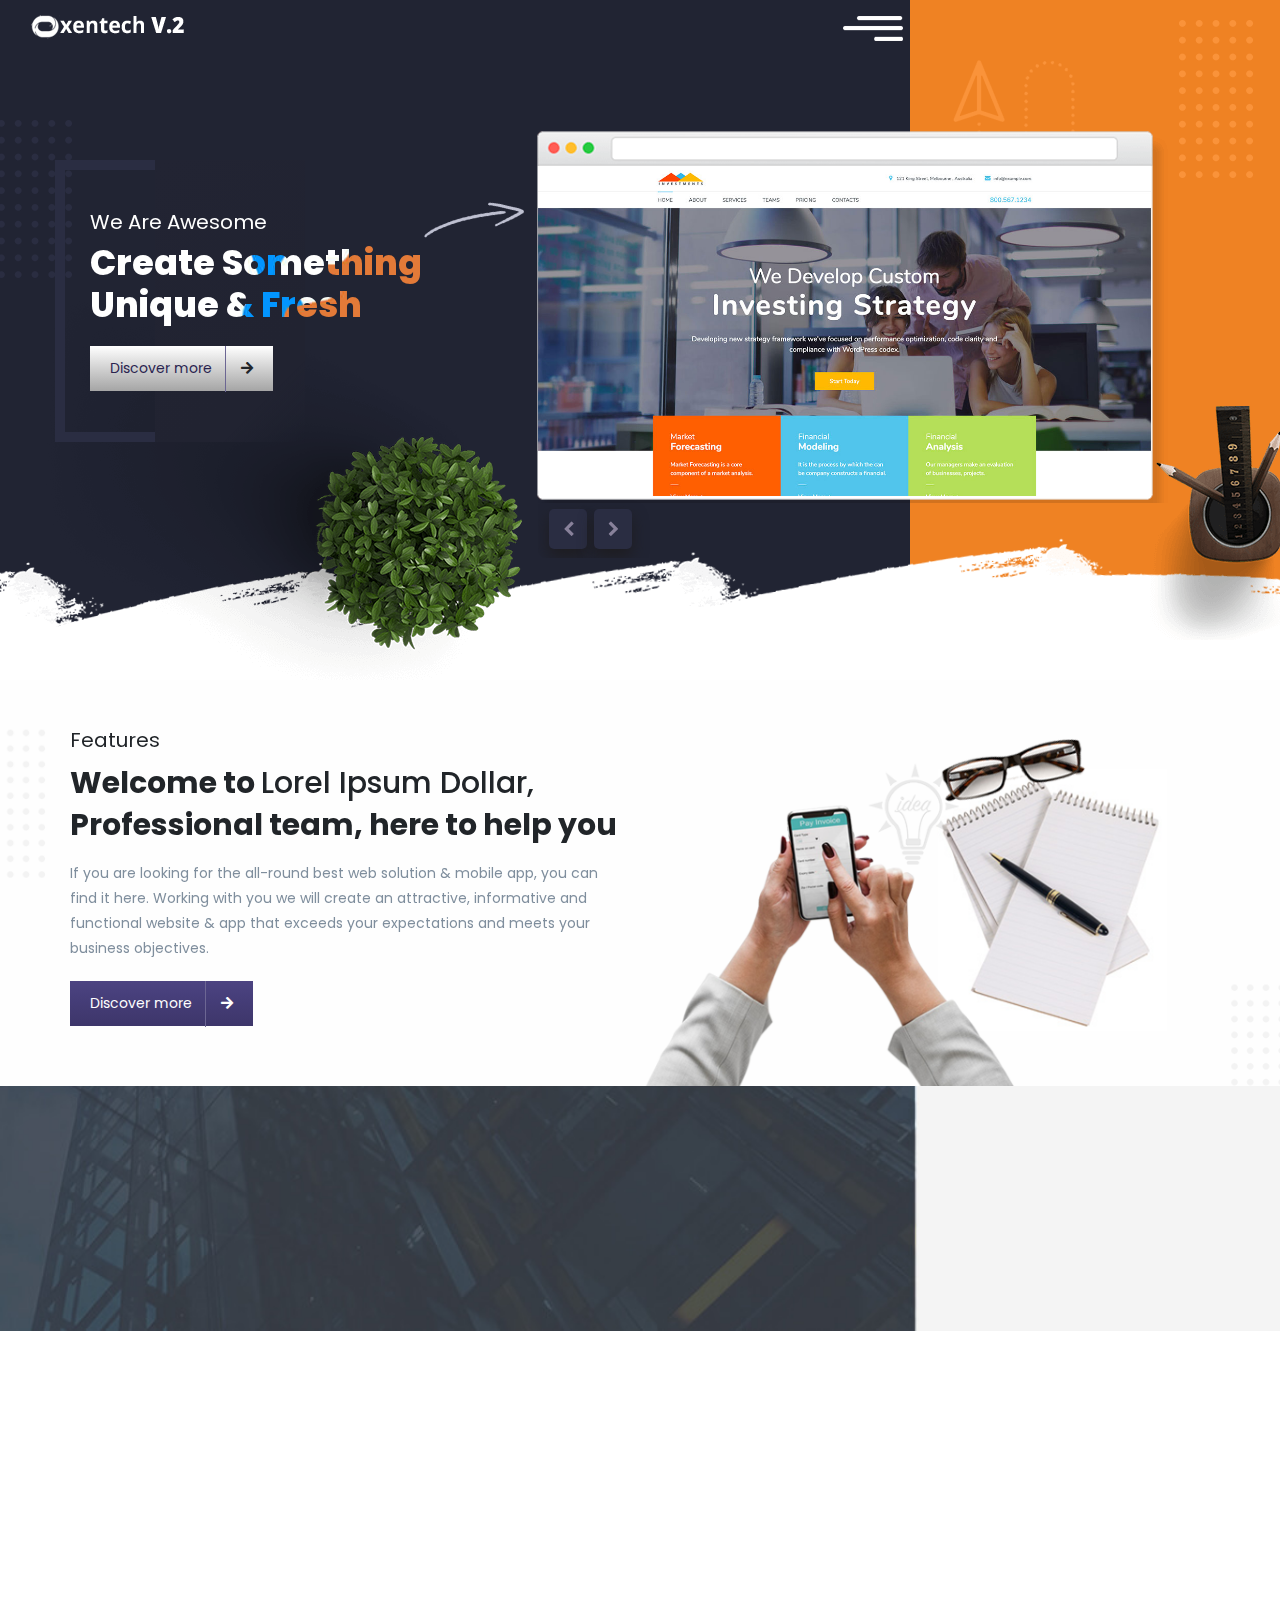
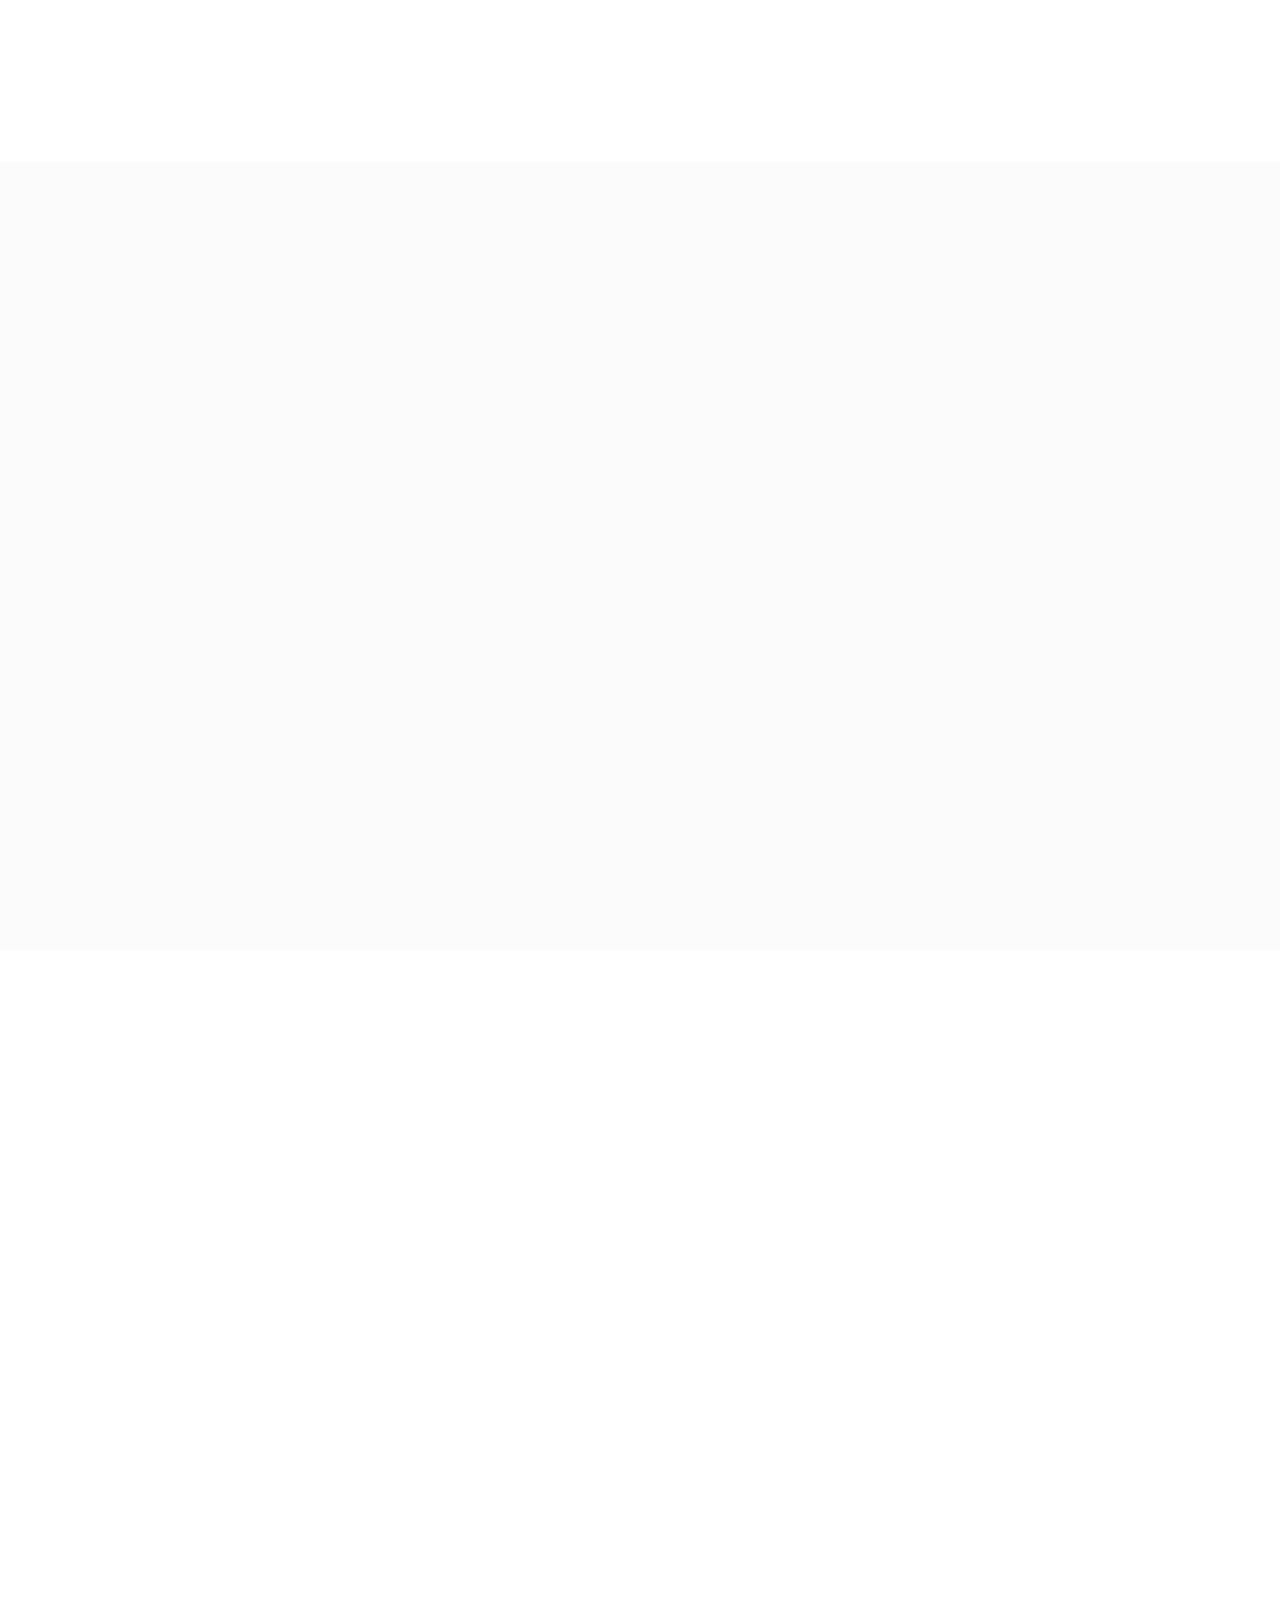
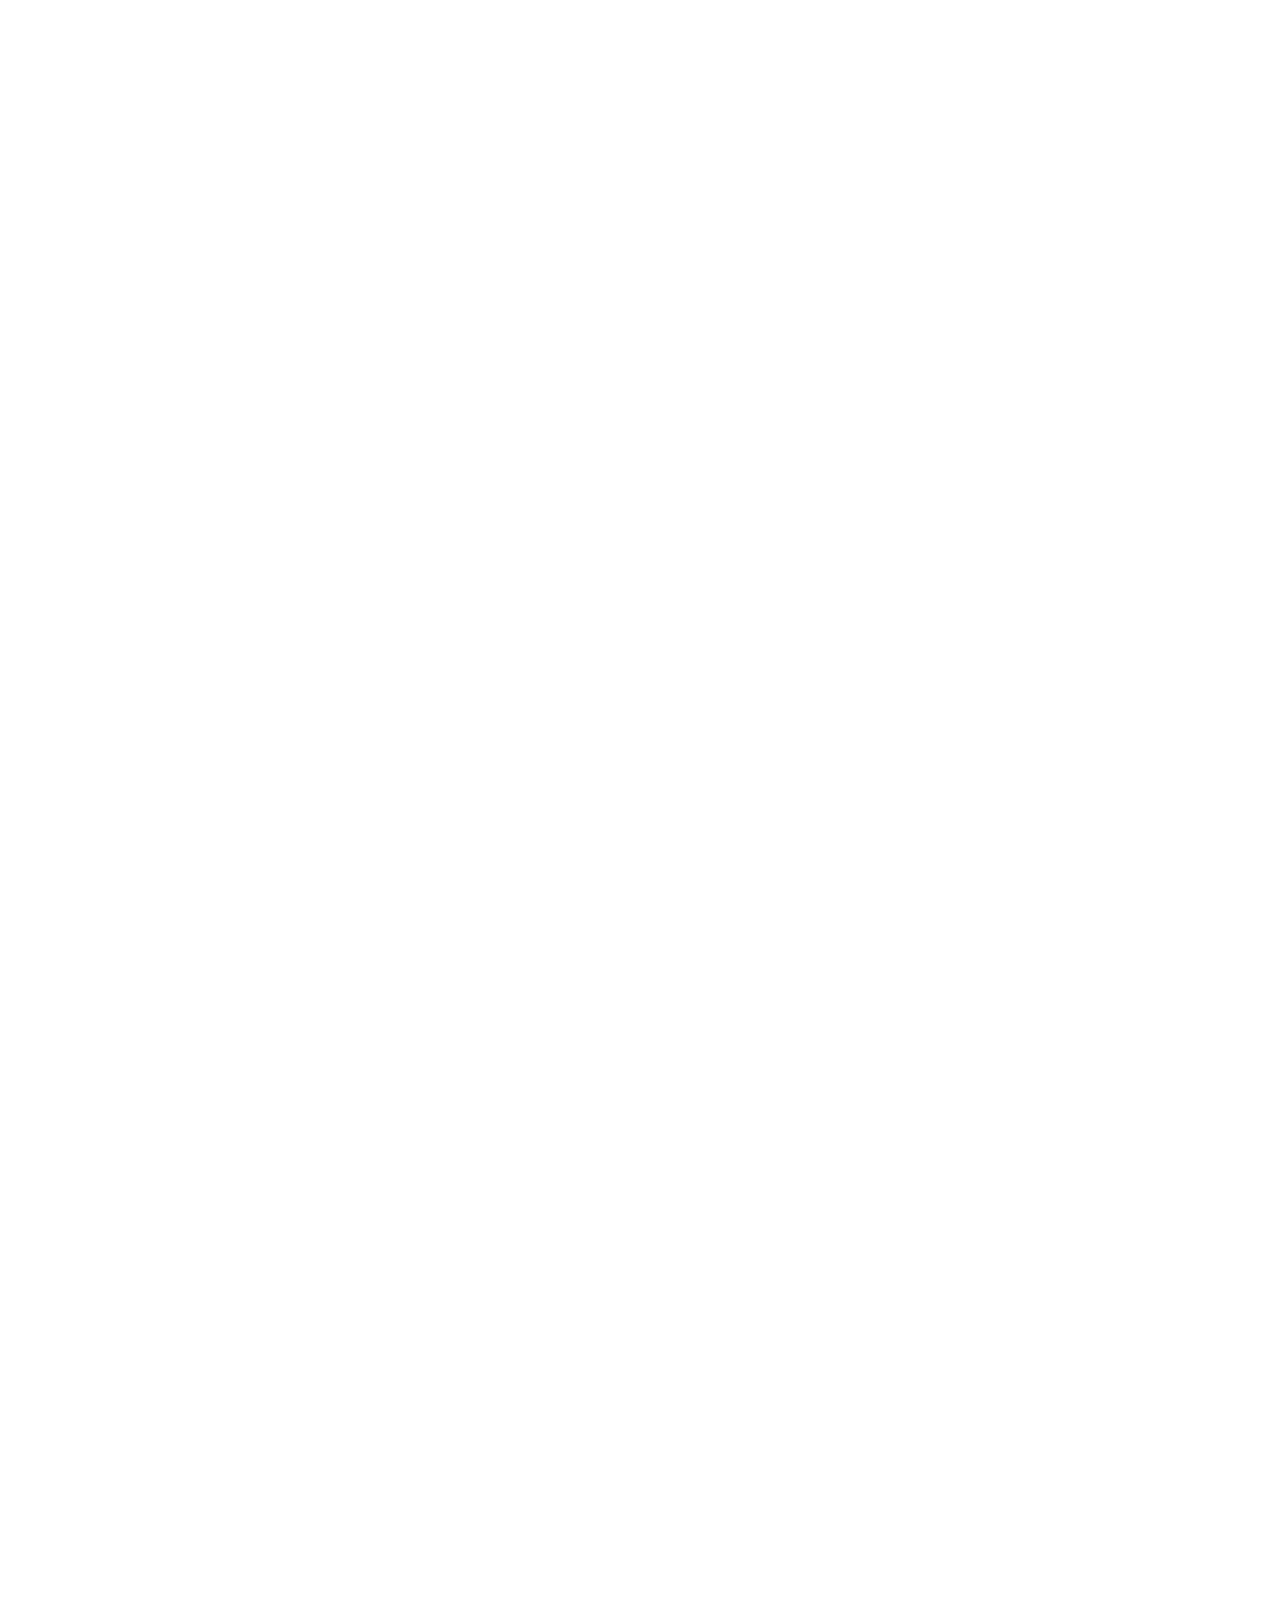
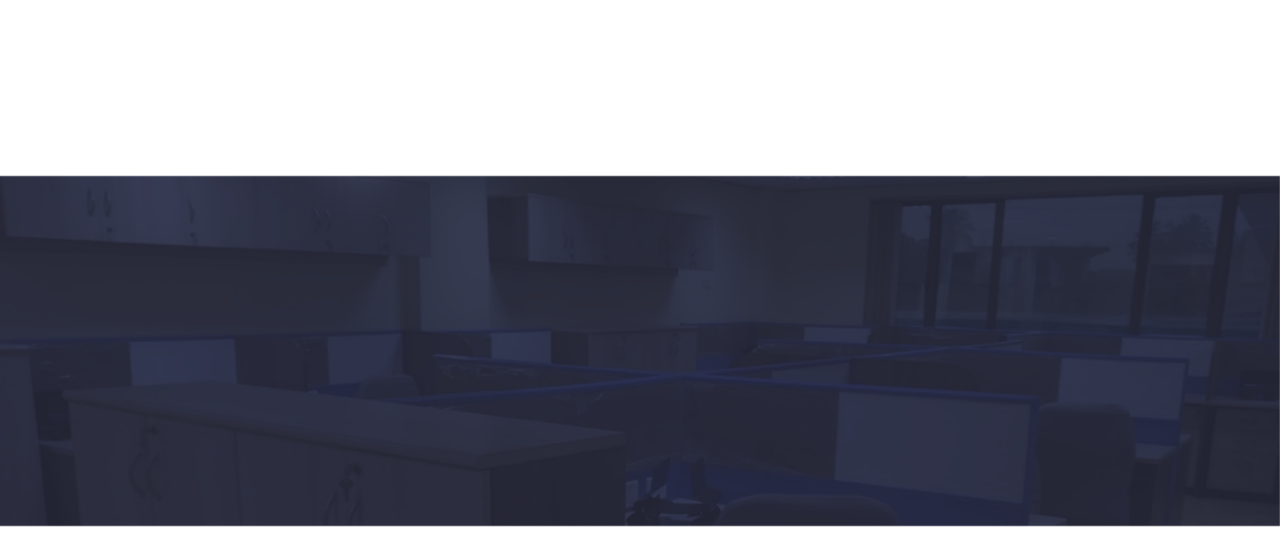
==== index.html @ 2605ba48 "TEST" ====
<!doctype html>
<html lang="en">

<head>
    <!-- Required meta tags -->
    <meta charset="utf-8">
    <meta name="viewport" content="width=device-width, initial-scale=1, shrink-to-fit=no">
    <title>Oxentech V.2 - Home</title>
    <link rel="shortcut icon" href="favicon.ico" type="image/x-icon">
    <!-- Bootstrap CSS -->
    <link rel="stylesheet" href="css/bootstrap.min.css">
    <link rel="stylesheet" type="text/css" href="css/style.css" media="all">
    <link rel="stylesheet" type="text/css" href="https://stackpath.bootstrapcdn.com/font-awesome/4.7.0/css/font-awesome.min.css">
    <link rel="preconnect" href="https://fonts.gstatic.com">
    <link href="https://fonts.googleapis.com/css2?family=Poppins:wght@300;400;500;600;700&display=swap" rel="stylesheet">
    <link rel="stylesheet" href="css/all.min.css" />
    <link rel="stylesheet" href="css/aos.css" />
    <link rel="stylesheet" href="css/magnific-popup.css" type="text/css">
    <link rel="stylesheet" href="css/owl.carousel.min.css" type="text/css">
    <script src="js/ofi.min.js"></script>
    <link rel="stylesheet" href="font/flaticon.css" />
</head>

<body>
    <div class="total-wb-part">
        <header class="head-main">
            <div id="dynamic">
                <nav class="navbar">
                    <div class="container">
                        <a href="index.html" class="logo"> <img src="images/logo.png" alt="logo"> </a> 
                        <span style="font-size:30px;cursor:pointer" onClick="openNav();"> <img src="images/bar-menu.png" alt="logo"> </span>
                        <div id="myNav" class="overlay"> <a href="javascript:void(0)" class="closebtn" onClick="closeNav();">&times;</a>
                            <div class="overlay-content"> 
                              <a href="about.html">About</a> 
                              <a href="services.html">Services</a> 
                              <a href="portfolio.html">Portfolio</a> 
                              <a href="contactus.html">Contact</a> 
                            </div>
                        </div>
                    </div>
                </nav>
            </div>
        </header>
        <div id="page">
            <div class="keyart" id="nonparallax">
                <div class="container">
                    <div class="demo-table">
                        <div class="demo-table-cell">
                            <div class="row">
                                <div class="col-lg-12" data-aos="fade-right">
                                    <div class="banner-text ">
                                        <h5> We are awesome </h5>
                                        <h1> Create Something <br> Unique & Fresh </h1>
                                        <a href="portfolio.html" class="btn discover-bn"> <span> Discover more </span> <i class="fas fa-arrow-right"></i> </a>
                                    </div>
                                </div>
                            </div>
                        </div>
                    </div>
                </div> 
             <img src="images/uiweb-bg5.png" class="bg-7" alt="">
            </div>
            <div class="keyart" id="parallax">
                <div class="keyart_layer parallax" id="keyart-3" data-speed="49"></div>
                <div class="keyart_layer" id="keyart-8" data-speed="100"></div>
                <div class="container">
                    <div class="demo-table">
                        <div class="demo-table-cell">
                            <div class="row">
                                <div class="col-sm-12 col-md-4 col-lg-4" data-aos="fade-right">
                                    <div class="banner-text ">
                                        <h5> We are awesome </h5>
                                        <h1> Create Something <br> Unique & Fresh </h1>
                                        <a href="portfolio.html" class="btn discover-bn"> <span> Discover more </span> <i class="fas fa-arrow-right"></i> </a>
                                    </div>
                                </div>
                                <div class="col-sm-12 col-md-8 col-lg-8" data-aos="fade-left">
                                    <div class="slider">
                                        <div class="po-slider">
                                            <div id="banner-slide" class="owl-carousel">
                                                <div class="ps-items"> <img src="images/7im.jpg" alt=""> </div>
                                                <div class="ps-items"> <img src="images/11icom.jpg" alt=""> </div>
                                                <div class="ps-items"> <img src="images/2im.jpg" alt=""> </div>
                                                <div class="ps-items"> <img src="images/10im.png" alt=""> </div>
                                            </div>
                                        </div>
                                    </div>
                                </div>
                            </div>
                        </div>
                    </div>
                </div> 
                <img src="images/d1.png" class="dots1" alt="picv0"> 
                <img src="images/search-i.png" class="dots3" alt="picv0"> 
                <img src="images/paper-1.png" class="dots4" alt="picv0"> 
                <img src="images/d2.png" class="dots5" alt="picv0"> 
            </div>
            <div id="maincontain">
                <div id="main">
                    <div class="about-text">
                        <div class="container">
                            <div class="left-text-a1" data-aos="fade-left">
                                <div class="demo-table-cell">
                                    <div class="col-lg-6 mt-5">
                                        <h5> Features </h5>
                                        <h1> Welcome to <span> Lorel Ipsum Dollar, </span> Professional team, here to help you </h1>
                                        <p> If you are looking for the all-round best web solution & mobile app, you can find it here. Working with you we will create an attractive, informative and functional website & app that exceeds your expectations and meets your business objectives.</p>
                                        <a href="contactus.html" class="btn discover-bn"> <span> Discover more </span> <i class="fas fa-arrow-right"></i> </a>
                                    </div>
                                </div>
                            </div>
                        </div> 
                        <img src="images/about-bg.png" alt="bg-ab" class="about-bg"> 
                     </div>
                    <section class="jarallax"> 
                    <img class="jarallax-img d-mob-none" src="images/service-bg-01.jpg" alt=""> 
                    <img class="jarallax-img d-mob-block" src="images/uiwebbg2.jpg" alt="">
                        <div class="container">
                            <div class="demo-table feature-call">
                                <div class="demo-table-cell">
                                    <div class="row">
                                        <div class="col-lg-5">
                                            <div class="left-text-a2" data-aos="fade-left">
                                                <h1> Creatively Rich <br> <span> Professional And Experiences </span> <br> For Our Clients </h1>
                                                <p> We will create an attractive, informative and functional
                                                    <br> solution that exceeds your expectations and meets your
                                                    <br> business objectives. </p>
                                                <hr>
                                                <div class="form-group">
                                                    <h5> request a call </h5>
                                                    <div class="email-text">
                                                        <input type="text" class="form-control" placeholder="Your email">
                                                        <button class="btn sub-bn"> <i class="fas fa-paper-plane"></i> </button>
                                                    </div>
                                                </div>
                                            </div>
                                        </div>
                                        <div class="col-lg-7">
                                            <div class="computer-pic" data-aos="fade-right"> <img src="images/computer-bg.png" alt="cm"> </div>
                                        </div>
                                    </div>
                                </div>
                            </div>
                        </div>
                    </section>
                    <section class="services-home">
                        <div class="row">
                            <div class="col-lg-4">
                                <div class="left-text-a3" data-aos="fade-left">
                                    <h1> Services </h1>
                                    <p> We offer an extensive list of services for all website and mobile app needs. </p>
                                    <hr>
                                    <div id="accordion" class="accordion">
                                        <div class="card mb-0">
                                            <a class="card-header" data-toggle="collapse" href="#collapseOne">
                                                <div class="card-title"> We make great design </div>
                                            </a>
                                            <div id="collapseOne" class="card-body collapse show" data-parent="#accordion">
                                                <p>Anim pariatur cliche reprehenderit, enim eiusmod high life accusamus terry richardson ad squid. 3 wolf moon officia aute, non cupidatat skateboard dolor brunch. Food truck quinoa nesciunt laborum eiusmod. Brunch 3 wolf moon tempor, sunt aliqua put a bird on it squid single-origin coffee nulla assumenda shoreditch et. Nihil anim keffiyeh helvetica, craft beer labore wes anderson cred nesciunt sapiente ea proident. Ad vegan excepteur butcher vice lomo. Leggings occaecat craft beer farm-to-table, raw denim aesthetic synth nesciunt you probably haven't heard of them accusamus labore sustainable VHS.</p>
                                            </div>
                                            <a class="card-header collapsed" data-toggle="collapse" data-parent="#accordion" href="#collapseTwo">
                                                <div class="card-title"> We do great support </div>
                                            </a>
                                            <div id="collapseTwo" class="card-body collapse" data-parent="#accordion">
                                                <p>Anim pariatur cliche reprehenderit, enim eiusmod high life accusamus terry richardson ad squid. 3 wolf moon officia aute, non cupidatat skateboard dolor brunch. Food truck quinoa nesciunt laborum eiusmod. Brunch 3 wolf moon tempor, sunt aliqua put a bird on it squid single-origin coffee nulla assumenda shoreditch et. Nihil anim keffiyeh helvetica, craft beer labore wes anderson cred nesciunt sapiente ea proident. Ad vegan excepteur butcher vice lomo. Leggings occaecat craft beer farm-to-table, raw denim aesthetic synth nesciunt you probably haven't heard of them accusamus labore sustainable VHS.</p>
                                            </div>
                                            <a class="card-header collapsed" data-toggle="collapse" data-parent="#accordion" href="#collapseThree">
                                                <div class="card-title"> Regular update </div>
                                            </a>
                                            <div id="collapseThree" class="collapse" data-parent="#accordion">
                                                <div class="card-body">
                                                    <p>Anim pariatur cliche reprehenderit, enim eiusmod high life accusamus terry richardson ad squid. 3 wolf moon officia aute, non cupidatat skateboard dolor brunch. Food truck quinoa nesciunt laborum eiusmod. Brunch 3 wolf moon tempor, sunt aliqua put a bird on it squid single-origin coffee nulla assumenda shoreditch et. Nihil anim keffiyeh helvetica, craft beer labore wes anderson cred nesciunt sapiente ea proident. Ad vegan excepteur butcher vice lomo. Leggings occaecat craft beer farm-to-table, raw denim aesthetic synth nesciunt you probably haven't heard of them accusamus labore sustainable VHS.</p>
                                                </div>
                                            </div>
                                        </div>
                                    </div>
                                </div>
                            </div>
                            
                            <div class="col-lg-8">
                                <div class="right-sevices-1">
                                    <div class="col-lg-4">
                                        <div class="comon-services" data-aos="fade-up"> 
                                         <img src="images/icon-bg1.png" alt="ser-p" class="services-i">
                                            <div class="item-services"> <span> <img src="images/icon-1.png" alt="icon2"> </span>
                                                <h5> UI / UX designing </h5>
                                                <p> It has an impressive portfolio of Art & Design created for Websites & Mobile App. </p> 
                                                <a href="uiux.html"> Discover more </a> 
                                                </div> 
                                                <img src="images/icon-bg2.png" alt="ser-p2" class="services-i2"> 
                                            </div>
                                    </div>
                                    
                                    <div class="col-lg-4">
                                        <div class="comon-services" data-aos="fade-up"> 
                                          <img src="images/icon-bg1.png" alt="ser-p" class="services-i">
                                            <div class="item-services"> 
                                                <span> <img src="images/icon-2.png" alt="icon2"> </span>
                                                <h5> WEB DEVELOPMENT </h5>
                                                <p> Website Development includes a blend of modern technology & creative abilities. </p> 
                                                <a href="webdevelopment.html"> Discover more </a> 
                                                </div> 
                                                <img src="images/icon-bg2.png" alt="ser-p2" class="services-i2">
                                           </div>
                                    </div>
                                    
                                    <div class="col-lg-4">
                                        <div class="comon-services" data-aos="fade-up"> 
                                          <img src="images/icon-bg1.png" alt="ser-p" class="services-i">
                                            <div class="item-services"> 
                                                <span> <img src="images/icon-3.png" alt="icon2"> </span>
                                                <h5> APP DEVELOPMENT </h5>
                                                <p> App development involves cutting edge technology to deliver quality and visual excellence. </p> 
                                                <a href="apps.html"> Discover more </a> 
                                                </div> 
                                                <img src="images/icon-bg2.png" alt="ser-p2" class="services-i2"> 
                                           </div>
                                    </div>
                                    
                                    <div class="col-lg-4">
                                        <div class="comon-services" data-aos="fade-up"> <img src="images/icon-bg1.png" alt="ser-p" class="services-i">
                                            <div class="item-services"> <span> <img src="images/icon-4.png" alt="icon2"> </span>
                                                <h5> DIGITAL MARKETING </h5>
                                                <p> Digital Marketing helps in channelizing marketing activities through the internet. </p> 
                                                <a href="digital-marketing.html"> Discover more </a> 
                                            </div> 
                                            <img src="images/icon-bg2.png" alt="ser-p2" class="services-i2"> 
                                         </div>
                                    </div>
                                    
                                    <div class="col-lg-4">
                                        <div class="comon-services" data-aos="fade-up"> 
                                           <img src="images/icon-bg1.png" alt="ser-p" class="services-i">
                                            <div class="item-services"> <span> <img src="images/icon-5.png" alt="icon2"> </span>
                                                <h5> MEAN STACK DEVELOPMENT </h5>
                                                <p> Mean Stack Development includes technologies like MongoDB, ExpressJS, AngularJS as well as NodeJs.</p> 
                                                <a href="webdevelopment.html"> Discover more </a> </div> <img src="images/icon-bg2.png" alt="ser-p2" class="services-i2"> 
                                            </div>
                                    </div>
                                    
                                    <div class="col-lg-4">
                                        <div class="comon-services" data-aos="fade-up"> 
                                          <img src="images/icon-bg1.png" alt="ser-p" class="services-i">
                                            <div class="item-services"> 
                                              <span> <img src="images/icon-6.png" alt="icon2"> </span>
                                                <h5> CRM DEVELOPMENT </h5>
                                                <p> Providing various CRM Solutions for the Business need such as Travel, Warehouse, Hospital etc.</p> 
                                                <a href="crm.html"> Discover more </a> 
                                                </div> 
                                                <img src="images/icon-bg2.png" alt="ser-p2" class="services-i2"> 
                                          </div>
                                    </div>
                                </div>
                            </div>
                        </div>
                    </section>
                    <section class="jarallax"> 
                    <img class="jarallax-img d-mob-none" src="images/ps-bg.jpg" alt=""> <img class="jarallax-img d-mob-block" src="images/ps-bg23.png" alt="">
                        <div class="ps-heading" data-aos="fade-up">
                            <h5> Recent works </h5>
                            <h1> Take a Look Around Our Portfolio </h1> </div>
                        <div class="demo-table feature-call home-ps-call">
                            <div class="portfolio-part-home">
                                <div class="row" data-aos="fade-down">
                                    <div class="col-lg-3">
                                        <div class="portfolio-items" data-aos="fade-right">
                                            <a href="images/1im.jpg" class="without-caption image-link modl-ps"> <img src="images/1im.jpg" alt="">
                                                <div class="zoom-div"> <span><i class="fas fa-plus"></i> </span> </div>
                                            </a>
                                        </div>
                                    </div>
                                    <div class="col-lg-3" data-aos="fade-up">
                                        <div class="portfolio-items">
                                            <a href="images/2im.jpg" class="without-caption image-link modl-ps"> <img src="images/2im.jpg" alt="">
                                                <div class="zoom-div"> <span><i class="fas fa-plus"></i> </span> </div>
                                            </a>
                                        </div>
                                    </div>
                                    <div class="col-lg-3" data-aos="fade-down">
                                        <div class="portfolio-items">
                                            <a href="images/3im.jpeg" class="without-caption image-link modl-ps"> <img src="images/3im.jpeg" alt="">
                                                <div class="zoom-div"> <span><i class="fas fa-plus"></i> </span> </div>
                                            </a>
                                        </div>
                                    </div>
                                    <div class="col-lg-3" data-aos="fade-left">
                                        <div class="portfolio-items">
                                            <a href="images/4im.jpg" class="without-caption image-link modl-ps"> <img src="images/4im.jpg" alt="">
                                                <div class="zoom-div"> <span><i class="fas fa-plus"></i> </span> </div>
                                            </a>
                                        </div>
                                    </div>
                                    <div class="col-lg-3">
                                        <div class="portfolio-items" data-aos="fade-right">
                                            <a href="images/5im.jpg" class="without-caption image-link modl-ps"> <img src="images/5im.jpg" alt="">
                                                <div class="zoom-div"> <span><i class="fas fa-plus"></i> </span> </div>
                                            </a>
                                        </div>
                                    </div>
                                    <div class="col-lg-3" data-aos="fade-up">
                                        <div class="portfolio-items">
                                            <a href="images/6im.jpg" class="without-caption image-link modl-ps"> <img src="images/6im.jpg" alt="">
                                                <div class="zoom-div"> <span><i class="fas fa-plus"></i> </span> </div>
                                            </a>
                                        </div>
                                    </div>
                                    <div class="col-lg-3" data-aos="fade-down">
                                        <div class="portfolio-items">
                                            <a href="images/7im.jpg" class="without-caption image-link modl-ps"> <img src="images/7im.jpg" alt="">
                                                <div class="zoom-div"> <span><i class="fas fa-plus"></i> </span> </div>
                                            </a>
                                        </div>
                                    </div>
                                    <div class="col-lg-3" data-aos="fade-left">
                                        <div class="portfolio-items">
                                            <a href="images/8im.jpg" class="without-caption image-link modl-ps"> <img src="images/8im.jpg" class="small" alt="">
                                                <div class="zoom-div"> <span><i class="fas fa-plus"></i> </span> </div>
                                            </a>
                                        </div>
                                    </div>
                                </div>
                            </div>
                        </div>
                    </section>
                    <section class="jarallax"> <img class="jarallax-img" src="images/work-ffor.jpg" alt="">
                        <div class="col-lg-12">
                            <a href="portfolio.html" class="btn discover-bn2" data-aos="fade-up"> <span> Discover more </span> <i class="fas fa-arrow-right"></i> </a>
                        </div>
                        <div class="ps-heading wr-heading" data-aos="fade-up">
                            <h1> Industries We Work For </h1>
                            <p> We offer genuine business solutions for B2B to B2C industries. </p>
                        </div>
                        <div class="demo-table feature-call sp-mob-space">
                            <div class="services2-part-home">
                                <div class="row">
                                    <div class="col-lg-2" data-aos="fade-right">
                                        <a href="portfolio.html" class="sevices-items-next">
                                            <h4> 01 </h4> <span> <img src="images/ser-icon-1.png" alt="serp1"> </span>
                                            <h5> E-Commerce </h5> </a>
                                    </div>
                                    <div class="col-lg-2" data-aos="fade-up">
                                        <a href="portfolio.html" class="sevices-items-next">
                                            <h4> 02 </h4> <span> <img src="images/ser-icon-2.png" alt="serp1"> </span>
                                            <h5> Helthcare </h5> </a>
                                    </div>
                                    <div class="col-lg-2" data-aos="fade-down">
                                        <a href="portfolio.html" class="sevices-items-next">
                                            <h4> 03 </h4> <span> <img src="images/ser-icon-3.png" alt="serp1"> </span>
                                            <h5> Travel & Tourisum </h5> </a>
                                    </div>
                                    <div class="col-lg-2" data-aos="fade-up">
                                        <a href="portfolio.html" class="sevices-items-next">
                                            <h4> 04 </h4> <span> <img src="images/ser-icon-4.png" alt="serp1"> </span>
                                            <h5> Hotel Industry </h5> </a>
                                    </div>
                                    <div class="col-lg-2" data-aos="fade-down">
                                        <a href="portfolio.html" class="sevices-items-next">
                                            <h4> 05 </h4> <span> <img src="images/ser-icon5.png" alt="serp1"> </span>
                                            <h5> Real Estate </h5> </a>
                                    </div>
                                    <div class="col-lg-2" data-aos="fade-left">
                                        <a href="portfolio.html" class="sevices-items-next">
                                            <h4> 06 </h4> <span> <img src="images/ser-icon6.png" alt="serp1"> </span>
                                            <h5> Auto Mobile </h5> </a>
                                    </div>
                                </div>
                            </div>
                        </div>
                    </section>
                    <section class="jarallax"> 
                    <img class="jarallax-img d-mob-none ts-bg1" src="images/textimonal-bg.png" alt=""> 
                    <img class="jarallax-img d-mob-block ts-bg2" src="images/uiwebbg4.jpg" alt="">
                        <div class="demo-table feature-call sp-mob-space">
                            <div class="textimonal-part-home">
                                <div class="row">
                                    <div class="col-sm-12 col-lg-1">
                                        <div class="client-part-div-text" data-aos="fade-up">
                                            <h5>What They say </h5>
                                            <h1> Clients Testimonils </h1>
                                            <p> We know how important customer experience is for a business, and therefore, we strive to make your company excel in this. </p>
                                        </div>
                                    </div>
                                    <div class="col-sm-12 col-lg-11">
                                        <div class="slider-ts" data-aos="fade-left">
                                            <div id="testi-slider" class="owl-carousel">
                                                <div class="cr-items">
                                                    <p> The team was always eager to help develop business logic that best fits the overall objective of my organisation and developed aesthetically pleasing system that meets all my business needs, in a timely fashion. Great work! RBAJ Sol, looking forward to a wonderful business partnership with your team." </p>
                                                    <h5> Mark Afolabi <span> United Kingdom </span> </h5> </div>
                                                <div class="cr-items">
                                                    <p> The team was always eager to help develop business logic that best fits the overall objective of my organisation and developed aesthetically pleasing system that meets all my business needs, in a timely fashion. Great work! RBAJ Sol, looking forward to a wonderful business partnership with your team." </p>
                                                    <h5> Samuel Dowson <span> United Kingdom </span> </h5> </div>
                                                <div class="cr-items">
                                                    <p> The team was always eager to help develop business logic that best fits the overall objective of my organisation and developed aesthetically pleasing system that meets all my business needs, in a timely fashion. Great work! RBAJ Sol, looking forward to a wonderful business partnership with your team." </p>
                                                    <h5> John Afolabi <span> United State </span> </h5> </div>
                                            </div>
                                        </div>
                                    </div>
                                </div>
                            </div>
                        </div>
                    </section>
                    <footer>
                        <div class="ft-div-text">
                            <div class="row">
                                <div class="col-sm-12 col-lg-6" data-aos="fade-up">
                                    <div class="top-ft">
                                        <a href="indxe.html" class="ft-logo"> <img src="images/logo.png" alt=""> </a>
                                        <hr>
                                        <p> Lorem Ipsum is simply dummy text of the printing and typesetting industry. Lorem Ipsum has been the industry's standard dummy text ever since the 1500s, when an unknown printer.</p> <a href="#" class="trms"> Terms & Condition Privacy Policy </a> </div>
                                    <p class="copy-text d-mob-none"> @ Copyright 2022 </p>
                                </div>
                                <div class="col-sm-12 col-lg-6">
                                    <div class="socal-media" data-aos="fade-left">
                                        <ul>
                                            <li>
                                                <a href="#"> <i class="fab fa-facebook-f"></i> </a>
                                            </li>
                                            <li>
                                                <a href="#"> <i class="fab fa-twitter"></i> </a>
                                            </li>
                                            <li>
                                                <a href="#"> <i class="fab fa-google-plus-g"></i> </a>
                                            </li>
                                        </ul>
                                    </div>
                                    <div class="clearfix"></div>
                                    <div class="ft-contact" data-aos="fade-down">
                                        <h4> <i class="fas fa-phone-alt"></i> 0011-010203 | 0022-003344 </h4>
                                        <hr>
                                        <h5> Contact Us </h5>
                                        <ul>
                                            <li> <i class="fas fa-map-marker-alt"></i> 11 Elgar Rd, Box Hill South, VIC XX45 Australia </li>
                                            <li>
                                                <a href="mailto:"> <i class="fas fa-envelope"></i> support@example.com </a>
                                            </li>
                                        </ul>
                                    </div>
                                </div>
                            </div>
                        </div> <img src="images/ft-bg.png" class="ft-bg1" alt="">
                        <p class="copy-text d-mob-block"> @ Copyright 2022 </p>
                    </footer>
                </div>
            </div>
        </div>
    </div>
    <!-- Bootstrap JS -->
    <script src="js/jquery-3.4.1.min.js"></script>
    <script src="js/popper.min.js"></script>
    <script src="js/bootstrap.min.js"></script>
    <script src="js/coustom.js"></script>
    <script src="js/jarallax.js"></script>
    <script type="text/javascript" src="js/carasoul-d.js"></script>
    <script src='js/owl.carousel.min.js'></script>
    <script src="js/aos.js"></script>
    <script>
        AOS.init({
            duration: 1200,
            once: true,
            easing: 'ease-in-out-sine'
        });
    </script>
    <script type="text/javascript" src="js/jquery.simplePagination.js"></script>
    <!--modal lightbox-->
    <script type="text/javascript" src="js/jquery.magnific-popup.min.js"></script>
</body>

</html>
---- css/style.css ----
@charset "utf-8";*,::after,::before{box-sizing:border-box;padding:0;margin:0;}
a:hover{text-decoration:none;}
a, abbr, acronym, address, applet, big, blockquote, body, cite, code, dd, del, dfn, div, dl, dt, em, fieldset, font, form, h1, h2, h3, h4, h5, h6, html, iframe, img, ins, kbd, label, legend, li, object, ol, p, pre, q, s, samp, small, span, strike, strong, sub, sup, tt, ul, var{border:0;font-style:inherit;font-weight:inherit;margin:0;outline:none !important;padding:0;vertical-align:baseline;font-family:'Poppins', sans-serif;}
button:focus{border:none;outline:none;box-shadow:none;}
img{max-width:100%;}
body{margin:0;padding:0;font-size:15px;color:#212529;}
h1{font-size:30px;font-weight:700;}
p{color:#7f8e9d;}
.total-wb-part{overflow:hidden;}
.head-main{position:relative;left:0;right:0;top:0;width:100%;margin:auto;overflow:hidden;}
.navbar{position:fixed;z-index:2222;left:0;right:0;top:0;width:73%;}
.newClass .navbar{position:fixed;width:100%;background:#212332;animation:slide-down 0.7s;z-index:99;}
@keyframes slide-down{0%{transform:translateY(-100%);}
 100%{transform:translateY(0);}
 }
 @keyframes slide{0%{opacity:0;transform:translateY(50%);}
 100%{opacity:1;transform:translateY(0);}
 }
.overlay{height:0%;width:100%;position:fixed;z-index:93;top:0;left:0;background-color:rgb(0,0,0);background-color:rgba(0,0,0, 0.9);overflow-y:hidden;transition:0.5s;}
.overlay-content{position:relative;top:25%;width:100%;text-align:center;margin-top:30px;}
.overlay a{padding:8px;text-decoration:none;font-size:36px;color:#818181;display:block;transition:0.3s;}
.overlay a:hover, .overlay a:focus{color:#f1f1f1;}
.overlay .closebtn{position:absolute;top:20px;right:45px;font-size:60px;}
.banner-part{position:absolute;left:0;right:0;top:0;width:100%;margin:auto;z-index:1;}
.banner-part .parallax-window{height:676px;}
.banner-content{display:flex;padding-top:150px;}
.ban-text h5,.ban-text h1{color:#fff;}
@media (min-width:1600px){.banner-part .parallax-window{height:876px;}
.dots1{position:absolute;left:50%;top:120px;}
}
@media screen and (max-height:450px){.overlay{overflow-y:auto;}
 .overlay a{font-size:20px}
 .overlay .closebtn{font-size:40px;top:15px;right:35px;}
}
.jarallax-keep-img{position:relative;z-index:0;}
.jarallax-keep-img > .jarallax-img{position:relative;display:block;max-width:100%;height:auto;z-index:-100;}
.jarallax{min-height:676px;}
.jarallax-keep-img.demo-float-left{margin-right:15px;margin-left:-60px;}
.jarallax-keep-img.demo-float-right{margin-left:15px;margin-right:-60px;}
.jarallax{position:relative;z-index:0;}
.jarallax > .jarallax-img{position:absolute;object-fit:cover;font-family:'object-fit:cover;';top:0;left:0;width:100%;height:100%;z-index:-1;}
.demo-table{display:table;width:100%;height:600px;}
.demo-table-cell{display:table-cell;vertical-align:middle;}
.demo-gap{padding:50px;overflow:hidden;}
.demo-gap h1,.demo-gap h2,.demo-gap h3{text-align:center;}
.demo-gap .container{max-width:800px;margin:0 auto;}
.demo-gap-half{display:table;width:100%;}
.demo-gap-half > div{display:table-cell;width:50%;}
.demo-gap-half .demo-gap-1 .jarallax,.demo-gap-half .demo-gap-2 .jarallax{padding-top:56.25%;min-height:0;height:0;}
.demo-gap-half .demo-gap-1 .jarallax{padding-top:112.5%;}
.demo-float-left{float:left;}
.demo-float-right{float:right;}
.slider{background:url(../images/broser.png) no-repeat;height:372px;width:631px;display:inline-block;margin:60px 0 0 82px;position:relative;}
.po-slider{height:392px;overflow:hidden;top:35px;position:relative;width:615px;border-radius:0 0 8px 8px;left:1px;}
.ps-items{height:330px;overflow:hidden;width:613px;border-radius:0 0 8px 8px;}
.po-slider:hover .ps-items{overflow-Y:scroll;overflow-X:hidden;}
.po-slider:hover .ps-items::-webkit-scrollbar{width:6px;}
.ps-items::-webkit-scrollbar-track{box-shadow:inset 0 0 5px grey;}
.ps-items::-webkit-scrollbar-thumb{background:#0696fb;}
.ps-items::-webkit-scrollbar-thumb:hover{background:#0696fb;}
.ps-items img{width:100% !important;border-radius:0 0 8px 8px;}
.demo-table-cell .row{place-items:center;}
.banner-text{position:relative;padding-left:35px;z-index:3;}
.banner-text:before{width:150px;height:282px;top:-50px;position:absolute;content:'';border:solid 10px #2a2d42;z-index:1;left:0;}
.banner-text:after{width:150px;height:282px;top:-50px;position:absolute;content:'';background:-moz-linear-gradient(-45deg, rgba(34,36,51,1) 0%, rgba(33,35,49,1) 72%, rgba(33,35,49,1) 81%, rgba(33,35,50,0) 100%);background:-webkit-linear-gradient(-45deg, rgba(34,36,51,1) 0%,rgba(33,35,49,1) 72%,rgba(33,35,49,1) 81%,rgba(33,35,50,0) 100%);background:linear-gradient(135deg, rgba(34,36,51,1) 0%,rgba(33,35,49,1) 72%,rgba(33,35,49,1) 81%,rgba(33,35,50,0) 100%);filter:progid:DXImageTransform.Microsoft.gradient( startColorstr='#222433', endColorstr='#00212332',GradientType=1 );z-index:2;right:120px;}
.banner-text h5{text-transform:capitalize;margin-bottom:8px;position:relative;z-index:3;color:#fff;}
.banner-text h1{background:url(../images/text-bg.jpg) no-repeat;color:transparent;background-clip:text;-webkit-text-fill-color:transparent;-webkit-background-clip:text;background-position:-130px;font-size:35px;font-weight:800;position:relative;z-index:3; background-color:#fff;}
.discover-bn{position:relative;z-index:3;background-image:linear-gradient(to bottom, #ffffff, #e8e8e8, #d1d1d1, #bbbbbb, #a5a5a5);border-radius:0;margin:20px 0 0 0;padding:12px 20px;border:none;font-size:14px;}
.discover-bn span{color:#29234f !important;}
.discover-bn:after{height:46px;width:1px;position:absolute;content:'';right:47px;background:#6c6693;top:0;}
.discover-bn i{margin-left:25px;}
.owl-nav{position:absolute;bottom:-60px;left:0;}
.owl-prev{width:10px;height:10px;display:inline-block;position:relative;left:8px;background:transparent;border:solid transparent;}
.owl-prev span{display:none;}
.owl-prev:after{position:absolute;left:0;bottom:0;font-size:16px;line-height:40px;background:#2a2d42;box-shadow:#1e1d21 0px 8px 15px;color:#88819a;z-index:3;display:inline-block;width:38px;height:40px;border-radius:5px;content:'\f053';font-family:'FontAwesome';}
.owl-next{width:10px;height:10px;display:inline-block;position:relative;left:43px;background:transparent;border:solid transparent;}
.owl-next span{display:none;}
.owl-next:after{position:absolute;left:0;bottom:0;font-size:16px;line-height:40px;background:#2a2d42;box-shadow:#1e1d21 0px 8px 15px;color:#88819a;z-index:3;display:inline-block;width:38px;height:40px;border-radius:5px;content:'\f054';font-family:'FontAwesome';}
.about-page{position:relative;width:100%;overflow:hidden;}
.about-text{padding-bottom:60px;}
.keyart, .keyart_layer{height:680px;}
#parallax{display:none;}
#nonparallax{display:block;}
#maincontain{background-color:#fff;position:relative;z-index:98;}
.pax #maincontain{top:140px;}
#main{width:100%;padding-left:0;padding-right:0;margin-left:auto;margin-right:auto;z-index:99;position:relative;background-color:#fff;}
.about-bg{position:absolute;top:0;left:0;right:0;background-size:cover;margin:auto;}
.about-text .discover-bn{background-image:linear-gradient(to bottom, #4c4382, #48407c, #443c76, #413970, #3d366a);}
.about-text .discover-bn span,.about-text .discover-bn i{color:#fff !important;}
.feature-call .left-text-a2 h5{color:#fff;margin-bottom:10px;}
.feature-call .left-text-a2 h1{margin-bottom:20px;color:#fff;line-height:42px;}
.feature-call .left-text-a2 p{color:#fff;}
.feature-call .left-text-a2 span{font-weight:200;}
.feature-call .left-text-a2 hr{background:#ef8223;width:50%;height:2px;}
.feature-call .left-text-a2 .form-group h5{color:#fff;margin-bottom:20px;font-weight:400;font-size:16px;text-transform:uppercase;}
.feature-call .email-text{display:flex;background:#fff;border-radius:8px;height:43px;place-items:center;}
.feature-call .email-text .form-control{border:none;height:43px;}
.feature-call .email-text .btn{background:#ef8223;color:#fff;outline:none;border-radius:0 8px 8px 0;height:43px;font-size:14px;}
.services-home{background:#fbfbfb;width:100%;display:inline-block;padding-left:90px;}
.left-text-a3{margin-top:90px;padding-right:30px;}
.accordion .card-header:after{font-family:'FontAwesome';content:"\f068";float:right;}
.accordion .card-header.collapsed:after{content:"\f067";}
.right-sevices-1{padding-left:15px 0 0 0;width:100%;flex-wrap:wrap;display:flex;}
.right-sevices-1 > div{padding:0;}
.comon-services{position:relative;height:394px;overflow:hidden;width:100%;display:grid;place-items:center;text-align:center;transition:all 0.5s;background:#ecebeb;}
.comon-services .item-services{z-index:3;position:relative;}
.comon-services:hover{background:#fff;}
.comon-services .services-i{position:absolute;top:0;right:0;}
.comon-services .services-i2{position:absolute;left:10px;bottom:0;}
.comon-services span{margin-bottom:30px;display:inline-block;}
.comon-services h5{font-weight:600;font-size:18px;margin-bottom:30px;background-image:linear-gradient( to left, transparent, transparent 50%, #ef8223 50%, #ef8223 );background-position:100% 0;background-size:200% 100%;transition:all 0.25s ease-in;padding:8px 2px;}
.comon-services p{font-weight:500;font-size:13px;line-height:26px;width:91%;margin:auto;margin-bottom:50px;}
.comon-services:hover h5{background-position:0 0;color:#fff;}
.comon-services a{font-weight:600;color:#4d4484;text-transform:uppercase;background-image:linear-gradient( to left, transparent, transparent 50%, #4b4280 50%, #4b4280 );background-position:100% 0;background-size:200% 100%;transition:all 0.25s ease-in;padding:8px 15px;}
.comon-services a:hover{background-position:0 0;color:#fff;}
.ps-heading{text-align:center;margin:101px 0 50px 0;width:100%;display:inline-block;}
.portfolio-part-home .row > div{padding:0;}
.portfolio-items{width:96%;overflow:hidden;height:300px;margin-bottom:10px;}
.portfolio-items img{transition:all 0.5s;width:100%;}
.portfolio-items:hover img{-webkit-transform:scale(1.08);transform:scale(1.08);}
.portfolio-items:hover .zoom-div{opacity:9;width:80%;height:80%;}
.portfolio-items:hover .image-link{cursor:pointer;}
.zoom-div{position:absolute;bottom:0;width:0;height:0;background:rgba(0,0,0,0.5);top:0;left:0;right:0;opacity:0;transition:all 0.5s;margin:auto;display:grid;place-items:center;}
.zoom-div i{font-size:40px;color:#fff;}
.discover-bn2{position:relative;z-index:3;background-image:linear-gradient(to bottom, #4c4382, #48407c, #443c76, #413970, #3d366a);border-radius:0;margin:auto;top:80px;padding:12px 20px;border:none;font-size:14px;text-align:center;display:table;}
.discover-bn2 span{color:#fff !important;}
.discover-bn2:after{height:46px;width:1px;position:absolute;content:'';right:47px;background:#6c6693;top:0;}
.discover-bn2 i{margin-left:25px;color:#fff;}
.wr-heading{margin:155px 0 80px 0;}
.sevices-items-next{background:#fff;box-shadow:0 1px 8px 0 rgb(0 0 0 / 6%);height:182px;padding:25px 10px 10px 10px;display:inline-block;width:100%;background-image:linear-gradient( to left, transparent, transparent 50%, #ecebeb 50%, #ecebeb );background-position:100% 0;background-size:200% 100%;transition:all 0.25s ease-in;}
.sevices-items-next:hover{background-position:0 0;}
.sevices-items-next h4{font-weight:800;color:#b7b7b7;}
.sevices-items-next span{margin:auto;text-align:center;display:table;}
.sevices-items-next h5{font-weight:800;font-size:16px;color:#090909;text-align:center;}
.services2-part-home{padding:0 20px;width:100%;}
.textimonal-part-home{width:100%;padding:180px 0 0 50px;}
.client-part-div-text{width:100%;display:inline-block;}
.client-part-div-text h5{font-size:16px;margin-bottom:14px;}
.client-part-div-text h1{margin-bottom:14px;}
.cr-items{background:#fff;box-shadow:0 1px 8px 0 rgb(0 0 0 / 6%);width:80%;padding:50px 30px 0 30px;box-sizing:border-box;border-radius:8px;height:325px;}
.cr-items h5{color:#ef8223;position:relative;line-height:29px;margin-top:20px;margin-left:75px;}
.cr-items h5:after{position:absolute;left:-70px;content:'';top:30%;width:50px;height:2px;background:#ef8223;}
.cr-items h5 span{display:block;font-size:16px;color:#212529;}
.slider-ts .owl-nav{top:45%;bottom:0;left:-75px;}
.slider-ts{display:inline-block;padding-left:100px;}
.textimonal-part-home .row{place-items:center;}
.textimonal-part-home .owl-prev:after,.textimonal-part-home .owl-next:after{box-shadow:none;color:#fff;}
footer{position:relative;width:100%;display:inline-block;}
.ft-bg1{position:absolute;top:0;left:0;right:0;width:100%;}
.ft-div-text{position:relative;z-index:9;width:100%;padding-top:22px;}
.top-ft{margin:90px 0 0 50px;}
.top-ft .ft-logo{margin-bottom:10px;display:inline-block;}
.top-ft hr{background:#ef8223;width:20%;height:2px;}
.top-ft p{margin-bottom:20px;color:#fff;font-weight:200;font-size:14px;}
.top-ft .trms{color:#ef8223;}
.copy-text{background:#4b4381;color:#fff;display:inline-block;width:100%;padding:15px 0 15px 50px;margin:16px 0 0 0;}
.socal-media ul{list-style-type:none;padding:0;margin:0 150px 0 0;float:right;}
.socal-media ul li{display:inline-block;margin:0 5px;}
.socal-media ul li a{display:inline-block;width:49px;height:49px;border-radius:50%;border:solid 1px #bbb;overflow:hidden;text-align:center;line-height:49px;color:#fff;font-size:20px;transition:all 0.5s;}
.socal-media ul li a:hover{background:#fff;color:#4b4381;}
.ft-contact{background:rgba(94, 94, 112, 0.3);width:100%;margin-top:20px;padding-left:20px;padding-top:30px;height:100%;}
.ft-div-text .row > div{padding:0;}
.ft-contact h4{color:#fff;}
.ft-contact h4 i{margin-right:10px;color:#ef8223;}
.ft-contact hr{background:#ef8223;width:20%;height:2px;}
.ft-contact h5{color:#fff;font-size:20px;font-weight:700;margin-bottom:20px;}
.ft-contact ul{list-style-type:none;}
.ft-contact ul li{color:#fff;line-height:35px;}
.ft-contact ul i{margin-right:5px;color:#ef8223;}
.ft-contact ul li a{color:#fff;}
.sub-page-heading{display:table;text-align:center;position:relative;z-index:3;margin:auto;top:88px;}
.sub-page-heading h1{background:url(../images/text-bg.jpg) no-repeat;color:transparent;background-clip:text;-webkit-text-fill-color:transparent;-webkit-background-clip:text;background-position:-154px;font-size:35px;font-weight:800;position:relative;z-index:3;}
.sub-page-heading ul{list-style-type:none;padding:0;margin:20px 0 0 0;}
.sub-page-heading ul li{display:inline-block;margin:0 16px;color:#fff;position:relative;font-weight:200;}
.sub-page-heading ul .active{color:#ef8223;}
.sub-page-heading ul li:first-child:after{position:absolute;content:'\f054';font-family:'FontAwesome';font-size:14px;top:2px;right:-26px;}
.about-page .keyart, .about-page .keyart_layer{height:339px;}
.about-page #keyart-3{background-repeat:no-repeat;}
.about-page #keyart-8{background-image:url('../images/aboutus-topbg-01.svg');background-repeat:repeat-x;}
.about-page .navbar{width:90%;}
.about-page .newClass .navbar{width:100%;}
.about-page .left-text-a1 h5{color:#9f9f9f;}
.about-page .left-text-a1 h1 span{display:block;}
.about-page .left-text-a1 p{width:76%;}
.about-page .left-text-a1 p:last-child{margin-top:15px;}
.bg-2{min-height:131px;}
.bg-2 .demo-table{height:131px;}
.about-page .about-text{padding-bottom:60px;padding-top:60px;}
.comon-about-text{text-align:center;display:table;}
.comon-about-text h4{color:#fff;font-weight:600;margin-bottom:10px;}
.about-page .feature-call .row > div:last-child .comon-about-text{float:right;}
.about-page .feature-call .row > div:nth-child(2) .comon-about-text{margin:auto;}
.bg-3{min-height:591px; display:inline-block; width:100%; top:0;}
.bg-3 .demo-table{height:591px;}
.about-our-div1{padding:0;min-height:337px;display:inline-block;box-sizing:border-box;}
.comon-about-text-2 span{width:72px;height:72px;background-color:#ef8223;color:#fff;display:grid;margin:auto;place-items:center;border-radius:50%;overflow:hidden;font-size:23px;font-weight:700;margin-bottom:15px;}
.comon-about-text-2{text-align:center;display:inline-block;padding:35px 45px 50px 45px;min-height:337px;width:100%;background:#fff;border:solid 1px #e6e5e5;}
.comon-about-text-2 h5{font-weight:700;margin-bottom:15px;}
.comon-about-text-2 p{font-size:14px;line-height:25px;margin-bottom:15px;}
.comon-about-text-2 h5 i{color:#4b4281;margin-right:8px;}
.comon-about-text-2 a{font-weight:600;color:#4b4281;margin-bottom:15px;}
.items-story{width:95%;height:330px;display:inline-block;position:relative;}
.items-story:after{position:absolute;right:-119px;top:20%;content:"===============";color:#e7e6e6;width:191px;}
.owl-carousel .owl-stage .owl-item:nth-chid(1) .items-story:after{display:none;}
.items-story .img-st-box{position:absolute;height:138px;width:231px;display:inline-block;margin:auto;left:0;right:0;}
.items-story .img-st-box img{object-fit:cover;width:100%;height:100%;}
.story-content{position:absolute;top:125px;left:0;right:0;display:inline-block;margin:auto;width:100%;padding:0 10px;text-align:center;}
.story-content h4{background:#ef8223;color:#fff;padding:8px 0;width:40%;margin:auto;font-size:18px;font-weight:700;margin-bottom:10px;}
.story-content h5{font-size:16px;font-weight:700;padding-top:10px;padding-bottom:10px;}
.story-content p{width:100%;padding:0 30px;margin:auto;font-size:14px;color:#090909;line-height:25px;}
.story-part-about .owl-prev:after{background:#e2e2e2 !important;box-shadow:none !important;color:#1c1d1f !important;}
.story-part-about .owl-next:after{background:#e2e2e2 !important;box-shadow:none !important;color:#1c1d1f !important;}
.story-part-about .owl-nav{top:50%;left:0;right:0;}
.story-part-about .owl-next{width:10px;height:10px;display:inline-block;position:absolute;right:-30px;left:initial;}
.story-part-about .owl-prev{left:-47px;}
.about-last-sevice{margin:126px 0 120px 0;}
.comon-last-ser{display:flex;flex-wrap:wrap;width:100%;margin-bottom:25px;}
.comon-last-ser > div{padding:0;}
.ppic-box-ser{height:513px;width:100%;}
.ppic-box-ser img{object-fit:cover;width:100%;height:100%;}
.about-last-sevice-text{background:#f3f3f3;padding:48px 30px 0 30px;height:513px;}
.about-last-sevice-text h6{margin-bottom:20px;}
.about-last-sevice-text h4{font-weight:700;line-height:30px;margin-bottom:20px;}
.about-last-sevice-text p{margin-bottom:20px;}
.about-last-sevice-text a{position:absolute;background-image:linear-gradient(to bottom, #4c4382, #48407c, #443c76, #413970, #3d366a);border-radius:0;bottom:30px;padding:12px 20px;border:none;font-size:14px;display:table;}
.about-last-sevice-text p{font-size:14px;font-weight:200;line-height:25px;}
.about-last-sevice-text a span{color:#fff;margin-right:25px;}
.about-last-sevice-text a i{color:#fff;}
.about-last-sevice-text a:after{height:46px;width:1px;position:absolute;content:'';right:16px;background:#6c6693;top:0;margin-right:27px;}
.about-last-sevice .comon-last-ser:last-child{flex-direction:row-reverse;}
.story-content h5,.story-content p{background:rgba(255,255,255,0.3);}
.bg-pic1-about{position:absolute;right:25px;top:10px;}
.bg-3 .row > div{padding:0;}
.bg-3 .row > div:first-child .comon-about-text-2{border-right:none;}
.bg-3 .row > div:last-child .comon-about-text-2{border-left:none;}
.top-services-head{text-align:center;display:block;}
/*.services-page #keyart-3{background-image:url('../images/subpage-banner-01.svg');background-repeat:no-repeat;}
*/.services-page #keyart-8{background-image:url('../images/aboutus-topbg-01.svg');background-repeat:repeat-x;}
.services-page .keyart, .services-page .keyart_layer{height:339px;}
.services-page .navbar{width:90%;}
.tabs-section{width:80%;margin:auto;}
.services-page .bg-2{min-height:884px; position:relative;}
.tabs-section .tab-content{padding-left:20px;float:right;}
.tabs-section .row{justify-content:space-between;}
.tabs-section .nav-link{background:#e6e6e6;border-radius:0;margin-bottom:10px;display:flex;place-items:center;position:relative;}
.tabs-section .nav-link:after{position:absolute;right:-15px;top:17px;border-top:15px solid transparent;border-right:none;border-left:15px solid #e6e6e6;border-bottom:15px solid transparent;content:'';}
.tabs-section .nav-link span{color:#090909;font-weight:700;margin:0 3px;}
.tabs-section .nav-link span:before{color:#acacac;font-weight:200;font-size:30px;}
.tabs-section .nav-pills .nav-link.active, .tabs-section .nav-pills .show>.nav-link{background:#4c4382;color:#fff;}
.tabs-section .nav-pills .nav-link.active span, .tabs-section .nav-pills .show>.nav-link span{color:#fff;}
.tabs-section .nav-pills .nav-link.active span:before, .tabs-section .nav-pills .show>.nav-link span:before{color:#fff;}
.tabs-section .nav-pills .nav-link.active:after, .tabs-section .nav-pills .show>.nav-link:after{border-left:15px solid #4c4382;}
.inside-ser-div1{width:80%;margin-left:25px;}
.inside-ser-div1 figure{width:100%;height:226px;display:inline-block;}
.inside-ser-div1 figure img{object-fit:cover;width:100%;height:100%;}
.inside-ser-div1 p{color:#8b8b8b;font-size:16px;margin-bottom:15px;}
.inside-ser-div1 ul{list-style-type:none;}
.inside-ser-div1 ul li{color:#8b8b8b;line-height:35px;display:flex;place-items:center;font-size:14px;}
.inside-ser-div1 ul li i{color:#ef8223;margin-right:10px;font-size:20px;}
.items-divs{position:relative;background:rgba(17,18,28, 0.5);height:500px;width:100%; display:inline-block;}
.content-div-items{position:absolute;left:0;right:0;top:0;background:rgba(17,18,28, 0.9);height:100%;width:100%;text-align:center;padding:70px 35px 0 35px;}
.content-div-items span,.content-div-items h4,.content-div-items p{color:#fff;}
.content-div-items span:before{font-size:35px;font-size:65px;margin-left:0;}
.content-div-items h4{font-weight:700;margin-bottom:30px;}
.content-div-items p{font-size:14px;margin-bottom:50px;}
.content-div-items a{background:#fff;color:#262834;padding:15px 25px;position:relative;font-weight:700;}
.content-div-items a:after{position:absolute;content:'';width:1px;height:51px;right:49px;top:0;background:#262834;}
.content-div-items a i{margin-left:25px;}
.ser-boxpart .row > div{padding:0;}
.se-div2{background:rgba(239,130,35, 0.6);}
.services-page .wr-heading{margin:65px 0 0 0;display:inline-block;text-align:center;}
.services-page .wr-heading h1{color:#fff;margin-bottom:25px;}
.services-page .wr-heading p{color:#fff;width:80%;margin:auto;line-height:25px;}
.services-page .about-our-div1 .row > div{padding-left:15px;padding-right:15px;}
.services-page .comon-about-text-2{background:none;border:none;position:relative;}
.services-page .comon-about-text-2 figure{width:170px;height:170px;overflow:hidden;border-radius:50%;margin:auto;}
.services-page .comon-about-text-2 figure img{object-fit:cover;width:100%;height:100%;}
.services-page .comon-about-text-2 .intext-div{position:absolute;top:180px;left:0;right:0;}
.services-page .comon-about-text-2 .intext-div span{width:40px;height:40px;font-size:20px;}
.services-page .comon-about-text-2 .intext-div h5{color:#fff;}
.services-page .comon-about-text-2 .intext-div p{color:#c6c6c6;}
.services-page .about-our-div1{width:100%;}
.services-page .newClass .navbar{width:100%;}
.ser-boxpart{display:inline-block; width:100%; position:relative;}
/*.portfolio-page #keyart-3{background-image:url('../images/subpage-banner-01.svg');background-repeat:no-repeat;}
*/.portfolio-page #keyart-8{background-image:url('../images/aboutus-topbg-01.svg');background-repeat:repeat-x;}
.portfolio-page .keyart, .portfolio-page .keyart_layer{height:339px;}
.portfolio-page .navbar{width:90%;}
.portfolio-page .newClass .navbar{width:100%;}
.bg-ps{}
.portfolio-page .warning{margin:10px auto 0;width:425px;text-align:center;font-size:20px;}
.portfolio-page #scroller{width:100%;height:425px;margin:0 auto;padding:50px 0;-webkit-perspective:500px;-moz-perspective:500px;-o-perspective:500px;}
.portfolio-page #scroller .slide-div-ps{width:75%;margin:auto;}
.portfolio-page #scroller .item{width:700px;display:block;position:absolute;border-radius:10px;-webkit-box-reflect:below 0px -webkit-gradient(linear, left top, left bottom, from(transparent), color-stop(.85, transparent), to(rgba(255, 255, 255, 0.15)));-webkit-transition:all 0.4s ease-in-out;-moz-transition:all 0.4s ease-in-out;-o-transition:all 0.4s ease-in-out;z-index:0;left:0;right:0;margin:auto;cursor:pointer;}
.portfolio-page #scroller .item:before{border-radius:10px;width:500px;display:block;content:'';position:absolute;width:100%;height:100%;box-shadow:inset 0 0 0 1px rgba(255, 255, 255, 0.3), 0 0 0 1px rgba(0, 0, 0, 0.4);}
.portfolio-page #scroller .item img{display:block;border-radius:10px;}
.portfolio-page #scroller .left{-webkit-transform:rotateX(0) translateX(-320px) scale(0.4, 0.6);-moz-transform:rotateX(0) translateX(-320px) scale(0.4, 0.6);-o-transform:rotateX(0) translateX(-320px) scale(0.4, 0.6);}
.portfolio-page #scroller .middle{z-index:1;-webkit-transform:rotateY(0deg) translateX(0) scale(1);-moz-transform:rotateY(0deg) translateX(0) scale(1);-o-transform:rotateY(0deg) translateX(0) scale(1);}
.portfolio-page #scroller .right{-webkit-transform:rotateX(0) translateX(320px) scale(0.4, 0.6);-moz-transform:rotateX(0) translateX(320px) scale(0.4, 0.6);-o-transform:rotateX(0) translateX(320px) scale(0.4, 0.6);}
.portfolio-page #scroller .left-hidden{opacity:0;z-index:-1;-webkit-transform:rotateX(0) translateX(-430px) scale(0.3, 0.5);-moz-transform:rotateX(0) translateX(-430px) scale(0.3, 0.5);-o-transform:rotateX(0) translateX(-430px) scale(0.3, 0.5);}
.portfolio-page #scroller .right-hidden{opacity:0;z-index:-1;-webkit-transform:rotateX(0) translateX(430px) scale(0.3, 0.5);-moz-transform:rotateX(0) translateX(430px) scale(0.3, 0.5);-o-transform:rotateX(0) translateX(430px) scale(0.3, 0.5);}
.portfolio-page .nav-part-n{position:absolute;width:100%;height:30px;margin:170px 0 0;z-index:2;display:block !important;}
.portfolio-page .prev,.portfolio-page .next{position:absolute;display:block;height:30px;width:30px;background:#202230;border-radius:0;color:#fff !important;bottom:15px;left:37px;text-align:center;line-height:26px;font-size:30px;cursor:pointer;padding:0;}
.portfolio-page .next{left:inherit;right:15px;}
.portfolio-page .prev:hover,.portfolio-page .next:hover{background:#ef8223;border:none;}
.bg-ps{min-height:530px;}
.pbg-2{min-height:256px;}
.purches-div{text-align:center;padding-top:70px;}
.purches-div h3{color:#fff;font-weight:200;margin-bottom:30px;}
.purches-div h3 span{color:#ef8223;font-weight:700;}
.purches-div a{background:#fff;border-radius:0;bottom:30px;padding:12px 20px;border:none;font-size:14px;display:inline-block;margin-top:25px;color:#222433;position:relative;}
.purches-div a i{margin-left:25px;}
.purches-div a:after{height:46px;width:1px;position:absolute;content:'';right:16px;background:#6c6693;top:0;margin-right:27px;}
.portfolio-page .wr-heading{text-align:center;margin:50px 0 50px 0;}
.portfolio-page .bg-2{min-height:1024px;margin-bottom:30px;width:100%;}
.portfolio-page .bg-2 h6{background:#ef8223;padding:15px 0;color:#fff;margin-bottom:5px;font-size:14px;padding-left:15px;}
.portfolio-page .tabs-section .nav{background:#e6e6e6;padding-right:0;}
.portfolio-page .tabs-section .nav-pills .nav-link.active, .portfolio-page .tabs-section .nav-pills .show>.nav-link{background:none;color:#ef8223;}
.portfolio-page .tabs-section .nav-pills .nav-link.active span, .portfolio-page .tabs-section .nav-pills .show>.nav-link span{color:#ef8223;}
.portfolio-page .tabs-section .nav-link{background:none;justify-content:space-between;color:#090909;}
.portfolio-page .tabs-section .nav-link span{font-weight:200;}
.portfolio-page .tabs-section .nav-link:after{display:none;}
.portfolio-page .tabs-section{width:100%;}
.work{text-align:center;display:block;margin-bottom:35px;}
.work figure{width:100%;height:175px;overflow:hidden;margin-bottom:0;border:solid 1px #efefef;}
.work img{width:100%;}
.work figure img{width:100%;}
.w-pic h6{background:none !important;color:#090909 !important;font-size:13px !important}
.w-pic a{background:#4c4382;color:#fff;padding:5px 15px;font-size:13px;}
.w-pic a i{margin-left:5px;}
.page-link{color:#090909;}
.page-item.active .page-link{background:#090909;border-color:#090909;}
.portfolio-page .tabs-section .row{place-items:baseline;justify-content:normal;}
.portfolio-page .tabs-section .tab-content{padding-left:35px;}
.portfolio-page #nonparallax{background-image:url(../images/uiweb1ab.png);background-position:top center;background-repeat:no-repeat;background-size:100%;height:289px;}
.conatct-fr{width:70%;margin:auto;}
.top-sec-contact{display:flex;justify-content:space-between;width:100%;flex-wrap:wrap;}
.top-sec-contact p{line-height:30px;}
.top-sec-contact p i{margin-right:10px;color:#ef8223;}
.form-contact{width:100%;display:flex;justify-content:space-between;margin:50px 0 0 0;flex-wrap:wrap;}
.form-contact .form-control{font-size:14px;height:40px;background:#f5f5f5;border:none;}
.form-contact .custom-select{font-size:14px;height:40px;background-color:#f5f5f5;border:none;}
.form-contact textarea{height:150px !important;resize:none;}
.submit-bn{background:#ef8223;color:#fff;text-transform:uppercase;margin:auto;width:30%;display:block;text-align:center;margin-bottom:130px;}
.quote-bn{background:#ef8223;color:#fff !important;text-transform:uppercase;margin:auto;width:22%;display:inline-block;text-align:center;margin-top:30px;}
.send-bn{background:#ef8223;color:#fff !important;text-transform:uppercase;display:inline-block;text-align:center;margin-top:10px;}
/*.conatact-page #keyart-3{background-image:url('../images/subpage-banner.jpg');background-repeat:no-repeat;}*/
.conatact-page #keyart-8{background-image:url('../images/aboutus-topbg.png');background-repeat:repeat-x;}
.conatact-page .keyart, .conatact-page .keyart_layer{height:339px;}
.conatact-page .navbar{width:90%;}
.conatact-page .newClass .navbar{width:100%;}
.conatact-page .wr-heading{margin:auto;margin-top:75px;width:100%;display:inline-block;text-align:center;}
.conatact-page .wr-heading h1{color:#fff;}
.conatact-page .bg-3{min-height:270px;}
.d-mob-none{display:block;}
.d-mob-block{display:none;}
.banner-text h1:after{background:url(../images/arrow.png) no-repeat;width:102px;height:36px;position:absolute;content:'';top:-40px;right:-100px;z-index:3;animation-name:arrow;animation-duration:1s;animation-timing-function:ease-in;animation-delay:0s;animation-iteration-count:infinite;animation-direction:alternate;animation-play-state:running;}
#nonparallax{background-position:top center;background-repeat:no-repeat;background-size:100%;background-color:#212433;}
#nonparallax:after{position:absolute;right:0;width:66px;height:500px;background:#ef8223;content:'';top:0;height:680px;z-index:-1;}
.about-page #nonparallax{background-image:url('../images/uiweb1ab.png');background-position:top center;background-repeat:no-repeat;background-size:100%;height:289px;}
.services-page #nonparallax{background-image:url(../images/uiweb1ab.png);background-position:top center;background-repeat:no-repeat;background-size:100%;height:289px;}
.bg-7{position:absolute;bottom:-8px;left:0;right:0;z-index:3;}
.services-page .tabs{margin:0 auto;padding:0;display:flex;width:100%;flex-wrap:wrap;}
.services-page #tab-button{display:table;table-layout:fixed;width:100%;margin:0;padding:0;list-style:none;}
.services-page #tab-button li{display:block;width:100%;}
.services-page #tab-button li a{display:block;padding:.5em;background:#e6e6e6;text-align:center;color:#000;display:flex;place-items:center;color:#090909;font-weight:700;margin-bottom:10px;text-decoration:none;position:relative;padding:8px 15px;}
.services-page #tab-button li a span:first-child{width:65px;display:inline-block;}
.services-page #tab-button li a span:first-child:before{font-size:28px;font-weight:200;}
.services-page #tab-button li a:after{position:absolute;right:-9px;top:16px;border-top:15px solid transparent;border-right:none;border-left:15px solid #e6e6e6;border-bottom:15px solid transparent;content:'';}
.services-page #tab-button li:not(:first-child) a{border-left:none;}
.services-page #tab-button li a:hover,.services-page #tab-button .is-active a{border-bottom-color:transparent;background:#4c4382;color:#fff;}
.services-page #tab-button li a:hover:after{border-left-color:#4c4382 !important;}
.services-page #tab-button .is-active a:after{border-left-color:#4c4382 !important;}
.services-page .tab-contents{padding:0 15px;}
.portfolio-page .tabs{margin:0 auto;padding:0;display:flex;width:100%;flex-wrap:wrap;}
.portfolio-page #tab-button{display:table;table-layout:fixed;width:100%;margin:0;padding:0;background:#e6e6e6;list-style:none;}
.portfolio-page #tab-button li{display:block;width:100%;}
.portfolio-page #tab-button li a{display:block;padding:.5em;background:#e6e6e6;text-align:center;color:#000;display:flex;place-items:center;color:#090909;font-weight:600;font-size:14px;margin-bottom:10px;text-decoration:none;position:relative;padding:8px 15px;justify-content:space-between;}
.portfolio-page #tab-button li a span:first-child:before{font-size:28px;font-weight:200;}
.portfolio-page #tab-button li:not(:first-child) a{border-left:none;}
.portfolio-page #tab-button li a:hover,.portfolio-page #tab-button .is-active a{border-bottom-color:transparent;color:#ef8223;}
.portfolio-page #tab-button li a:hover:after{border-left-color:#4c4382 !important;}
.portfolio-page #tab-button .is-active a:after{border-left-color:#4c4382 !important;}
.portfolio-page .tab-contents{padding:0 15px;}
.tab-button-outer{display:none;}
.tab-contents{margin-top:20px;}
.items-divs img{object-fit:cover;width:100%;height:100%;}
.modl-ps{background:none !important;padding:0 !important;}
.image-link{cursor:-webkit-zoom-in;cursor:-moz-zoom-in;cursor:zoom-in;}
.inside-ser-div1-ps{display:inline-block;width:100%;}
@keyframes arrow{100%{width:100%;}
50%{width:50%;}
100%{width:50%;}
}
@-webkit-keyframes arrow{100%{width:100%;}
50%{width:50%;}
100%{width:50%;}
 }
.keyart{position:relative;z-index:10;}
.keyart_layer{background-position:bottom center;background-size:auto;background-repeat:repeat-x;width:100%;position:absolute;}
.keyart_layer.parallax{position:fixed;}
#keyart-3{background-repeat:no-repeat;background-repeat:no-repeat;background-color:#212433;}
#keyart-3:after{position:absolute;right:0;width:150px;height:500px;background:#ef8223;content:'';top:0;width:370px;height:680px;z-index:-1;}
#keyart-8{background-image:url('../images/parallax8.png');background-repeat:repeat-x;z-index:2;}
#keyart-scrim{background-color:#ffaf00;opacity:0;}
.left-text-a1{}
.left-text-a1{position:relative;z-index:2;}
.left-text-a1 h5{margin-bottom:10px;}
.left-text-a1 h1{margin-bottom:15px;line-height:42px;}
.left-text-a1 h1 span{font-weight:500;}
.left-text-a1 p{font-size:14px;line-height:25px;}
.simple-pagination{display:flex;width:30%;margin:auto;}
.simple-pagination ul{margin:0 0 20px;padding:0;list-style:none;text-align:center;display:flex;place-items:center;}
.simple-pagination li{display:inline-block;margin-right:5px;}
.simple-pagination li a,.simple-pagination li span{color:#666;padding:5px 10px;text-decoration:none;border:1px solid #EEE;background-color:#FFF;box-shadow:0px 0px 10px 0px #EEE;}
.simple-pagination .current{color:#FFF;background-color:#090909;border:none;}
.simple-pagination .prev.current,.simple-pagination .next.current{background:#ef8223;position:inherit;height:30px;}
.simple-pagination .next{position:inherit;top:0;background:#ef8223;}
@media (-webkit-min-device-pixel-ratio:1.5), (min-resolution:144dpi){#keyart-0{background-image:url('../images/parallax/parallax0@2x.png');background-color:#ffaf1b;}
#keyart-1{background-image:url('../images/parallax/parallax1@2x.png');}
#keyart-2{background-image:url('../images/parallax/parallax2@2x.png');}
#keyart-3{}
#keyart-4{background-image:url('../images/parallax/parallax4@2x.png');}
#keyart-5{background-image:url('../images/parallax/parallax5@2x.png');}
#keyart-6{background-image:url('../images/parallax/parallax6@2x.png');}
#keyart-7{background-image:url('../images/parallax/parallax7@2x.png');}
#keyart-8{background-image:url('../images/parallax8.png');}
}
@media (-webkit-min-device-pixel-ratio:1.3), (min-resolution:124.8dpi){#keyart-3{background-position:top center;background-size:100%;}
#keyart-8{background-image:url('../images/uiweb-bg5.png');background-position:bottom center;background-size:100%;}
.d-mob-none{display:none;}
.d-mob-block{display:block;}
}
@media (min-width:601px){#nonparallax{display:none;}
#parallax{display:block;}
}
@media (min-width:1800px){.dots3{left:38%;}
#keyart-3:after{width:520px;}
.dots4{right:22% !important;}
.navbar{width:73%;}
}
@media (min-width:1500px){.navbar{width:68%;}
.dots4{right:23% !important;}
#keyart-3:after{width:529px;}
.dots3{bottom:50%;}
}
@media (min-width:1366px){.dots4{right:26%;}
.d-mob-block{display:none;}
.d-mob-none{display:block;}
}
@media (max-width:1170px){.banner-text h1{font-size:26px;background-position:-210px;}
.slider{background:url(../images/broser2.png) no-repeat;width:554px;}
.po-slider{width:516px;left:8px;}
#keyart-8{background-image:url(../images/parallax89.png);}
.ps-items{width:536px;height:278px;}
#keyart-3{height:646px;background-size:100%;background-position:top center;}
.services-home{padding-left:35px;}
.comon-services h5{font-size:15px;}
.comon-services p{height:100px;overflow:hidden;}
.ft-bg1{width:auto;max-width:inherit;}
.copy-text{position:relative;width:50%;}
}
@media (max-width:1024px){.navbar{width:85%;}
.banner-text h1{font-size:26px;background-position:-210px;}
.slider{background:url(../images/broser2.png) no-repeat;width:554px;}
.po-slider{width:516px;left:8px;}
#keyart-8{background-image:url(../images/parallax89.png);}
.banner-text:after{right:50px;}
.ps-items{width:536px;height:278px;}
#keyart-3{height:646px;}
.left-text-a3{margin-top:22px;}
.feature-call{height:auto;position:relative;top:140px;}
.sp-mob-space{top:0 !important;}
.about-bg{top:143px;}
.services-home{padding-left:35px;}
.comon-services h5{font-size:15px;}
.comon-services p{height:100px;overflow:hidden;}
.ft-bg1{width:auto;max-width:inherit;}
.copy-text{position:relative;width:50%;}
.ts-bg1{display:block;}
.ts-bg2{display:none;}
.about-page .keyart, .about-page .keyart_layer{height:289px;}
.about-page .feature-call{top:0;}
.items-story{height:370px;}
.about-page .ps-heading{margin-top:0;}
.story-part-about .owl-nav{width:98%;margin:auto;}
.ppic-box-ser{height:533px;}
.about-last-sevice-text{height:534px;}
.services-page #tab-button li a{padding:8px 0;font-size:14px;font-weight:600;}
.content-div-items a{font-size:14px;padding:15px 16px;}
.content-div-items a:after{right:38px;}
.content-div-items h4{font-weight:600;}
.services-page .keyart, .services-page .keyart_layer{height:289px;}
.portfolio-page .keyart, .portfolio-page .keyart_layer{height:289px;}
.conatact-page .quote-bn{width:30%;}
.conatact-page .keyart, .conatact-page .keyart_layer{height:289px;}
}
@media screen and (min-width:768px){.tab-button-outer{position:relative;z-index:2;display:block;}
 .tab-select-outer{display:none;}
 .tab-contents{position:relative;top:-1px;margin-top:0;}
}
@media (max-width:992px){h1{font-size:24px;line-height:33px !important;}
h5{font-size:16px;margin-bottom:5px;}
.navbar{width:100%;padding:8px 0;}
.navbar span img{max-width:70%;float:right;position:relative;top:-8px;right:-19px;}
.about-bg{display:none;}
.demo-table-cell{vertical-align:baseline;padding-top:70px;}
.logo img{max-width:78%;}
.slider{display:block;background:url(../images/broser3.png) no-repeat;width:371px;height:270px;margin-top:10px;}
.po-slider{top:48px;width:351px;height:330px;left:9px;}
.ps-items{width:370px;height:186px;}
.banner-text{text-align:left;padding-left:0;z-index:3;padding-top:0;}
.banner-text:before{left:-23px;}
.banner-text:after{right:30px;width:120px;}
.keyart, .keyart_layer{height:498px;}
.banner-text h1{background-position:-180px;line-height:40px !important;font-size:20px;}
.services-home{padding-left:0;padding:0 30px;padding-bottom:50px;}
.feature-call{padding:0 30px;top:0;}
.feature-call{display:inline;}
.left-text-a3{padding-right:0;margin-bottom:30px;}
.comon-services{margin-bottom:20px;}
.portfolio-items{margin-bottom:20px;}
.sevices-items-next{margin-bottom:30px;}
.client-part-div-text{text-align:center;width:80%;margin:auto;display:block;margin-bottom:25px;margin-top:30px;}
.client-part-div-text p{margin-bottom:50px;}
.client-part-div-text h5,.client-part-div-text p,.client-part-div-text h1{color:#fff;}
.textimonal-part-home{padding:0;}
.slider-ts .owl-nav{top:inherit;bottom:-61px;left:0;}
.ft-bg1{width:auto;max-width:inherit;}
.ft-div-text{padding-top:0;}
.top-ft{margin:0;padding:29px 30px;}
.socal-media ul{float:none;margin:0 0 0 30px;}
.ft-contact{background:#4b4381;padding:30px;}
.ft-contact h4{font-size:20px;}
.copy-text{background:#353054;width:100%;position:relative;z-index:33;padding-left:20px;}
.left-text-a2{margin-top:30px;}
.portfolio-part-home{padding:0 30px;}
.about-page .keyart, .about-page .keyart_layer{height:209px;}
 .sub-page-heading h1{font-size:22px;background-position:-210px;}
 .sub-page-heading ul{margin-top:6px;}
 .sub-page-heading ul li{font-size:11px;}
 .sub-page-heading ul li:first-child:after{font-size:11px;top:2px;}
 .left-text-a1 .demo-table-cell{padding-top:0;}
 .about-page .left-text-a1 p{width:100%;}
 .comon-about-text{text-align:center;display:block;}
 .about-page .feature-call .row > div:last-child .comon-about-text{float:none;}
.feature-call .demo-table-cell{padding:30px 0;}
 .about-our-div1{padding:0 15px;}
 .comon-about-text-2{margin-bottom:20px;}
 .comon-last-ser{margin-bottom:30px;}
.about-page .navbar{width:86%;}
.about-page .left-text-a1 .demo-table-cell img{text-align:center;display:block;margin:auto;}
.about-page .feature-call{padding:0;}
.about-page .feature-call .demo-table-cell{display:block;}
.story-part-about .owl-nav{width:90%;margin:auto;}
.services-page .keyart, .services-page .keyart_layer{height:209px;}
.tabs-section{width:100%;}
.services-page #tab-button li a{font-size:13px;padding:8px 0;font-weight:600;}
.inside-ser-div1{width:100%;margin-left:0;}
.services-page .navbar{width:86%;}
.portfolio-page .keyart, .portfolio-page .keyart_layer{height:209px;}
.portfolio-page #tab-button li a{font-size:11px;}
.portfolio-page .bg-2 h6{font-size:9px;}
.w-pic h6{padding-left:0;}
.portfolio-page .navbar{width:86%;}
.conatact-page .keyart, .conatact-page .keyart_layer{height:209px;}
.conatact-page .navbar{width:86%;}
#keyart-3:after{width:112px;}
.dots4{display:none;}
.dots5{top:20% !important;}
.subs-page .content-div{ padding:40px 16px; }
.ui-content{ width: 92% !important; margin-bottom:80px !important; }
.subs-page .ui-text h1{ margin-left:20px; }
.subs-page .ui-text h1 span{ font-size:24px; }
.subs-page .pr-div{ width:100%; }
.subs-page .content-area-sub-page{ padding:35px 0; }
}
@media (max-width:767px){h1{font-size:24px;line-height:33px !important;}
h5{font-size:16px;margin-bottom:5px;}
.slider{display:none;}
.banner-text{text-align:center;padding-left:0;z-index:3;padding-top:70px;}
.banner-text h1{background-position:20px;line-height:40px !important;}
.banner-text:before,.banner-text:after{display:none;}
.banner-text h1:after{display:none;}
.about-page .left-text-a1 .demo-table-cell img{text-align:center;display:block;margin:auto;}
.portfolio-page .bg-2 h6{font-size:14px;}
.subs-page .content-div{ padding:40px 16px; }
.ui-content{ width: 92% !important; margin-bottom:80px !important; }
.subs-page .ui-text h1{ margin-left:20px; }
.subs-page .ui-text h1 span{ font-size:24px; }
.subs-page .pr-div{ width:100%; }
.subs-page .content-area-sub-page{ padding:35px 0; }
}
@media (max-width:667px){h1{font-size:24px;line-height:33px !important;}
h5{font-size:16px;margin-bottom:5px;}
.navbar{width:100%;padding:8px 0;}
.navbar span img{max-width:70%;float:right;position:relative;top:-8px;right:-19px;}
.about-bg{display:none;}
.demo-table-cell{vertical-align:baseline;padding-top:70px;}
.logo img{max-width:78%;}
.slider{display:none;}
.banner-text{text-align:center;padding-left:0;z-index:3;padding-top:70px;}
.banner-text:before,.banner-text:after{display:none;}
.banner-text h1:after{display:none;}
.comon-services p{height:auto;}
.banner-text h1{background-position:-70px;line-height:40px !important;}
.services-home{padding-left:0;padding:0 30px;padding-bottom:50px;}
.feature-call{padding:0 30px;}
.feature-call{display:inline;}
.left-text-a3{padding-right:0;margin-bottom:30px;}
.comon-services{margin-bottom:20px;}
.portfolio-items{margin-bottom:20px;}
.sevices-items-next{margin-bottom:30px;}
.client-part-div-text{text-align:center;width:80%;margin:auto;display:block;margin-bottom:25px;margin-top:30px;}
.client-part-div-text p{margin-bottom:50px;}
.client-part-div-text h5,.client-part-div-text p,.client-part-div-text h1{color:#fff;}
.textimonal-part-home{padding:0;}
.slider-ts .owl-nav{top:inherit;bottom:-61px;left:0;}
.ft-bg1{width:auto;max-width:inherit;}
.ft-div-text{padding-top:0;}
.top-ft{margin:0;padding:29px 30px;}
.socal-media ul{float:none;margin:0 0 0 30px;}
.ft-contact{background:#4b4381;padding:30px;}
.ft-contact h4{font-size:20px;}
.copy-text{background:#353054;width:100%;position:relative;z-index:33;padding-left:20px;}
.left-text-a2{margin-top:30px;}
.about-page .keyart, .about-page .keyart_layer{height:209px;}
 .sub-page-heading h1{font-size:22px;background-position:-210px;}
 .sub-page-heading ul{margin-top:6px;}
 .sub-page-heading ul li{font-size:11px;}
 .sub-page-heading ul li:first-child:after{font-size:11px;top:2px;}
 .left-text-a1 .demo-table-cell{padding-top:0;}
 .about-page .left-text-a1 p{width:100%;}
 .comon-about-text{text-align:center;display:block;}
 .about-page .feature-call .row > div:last-child .comon-about-text{float:none;}
.feature-call .demo-table-cell{padding:30px 0;}
 .about-our-div1{padding:0 15px;}
 .comon-about-text-2{margin-bottom:20px;}
 .comon-last-ser{margin-bottom:30px;}
 .services-page .keyart, .services-page .keyart_layer{height:209px;}
.portfolio-page .keyart, .portfolio-page .keyart_layer{height:209px;}
.portfolio-page #scroller .item{width:100%;}
.portfolio-slider{padding:0 10px;}
.purches-div h3{font-size:15px;line-height:24px;}
.conatact-page .keyart, .conatact-page .keyart_layer{height:209px;}
.conatact-page .conatct-fr{width:100%;}
.conatact-page .quote-bn{width:50%;}
.next-de-sec .row{  flex-direction: column-reverse; }
.next-de-sec img{ position:relative !important; top:0; margin-top:70px; }
.next-de-sec h6{ margin-top:0 !important;}
.next-de-sec2 .row{  flex-direction: column-reverse !important ; }
.next-de-sec ul{ margin-bottom:40px !important; }
.next-de-sec2 img{ position:relative !important; top:0 !important; margin-top:70px; }
.next-de-sec2 h6{ margin-top:0 !important;}
.next-de-sec2 ul{ margin-bottom:40px !important; }
}
@media (max-width:600px){.jarallax-keep-img.demo-float-left, .jarallax-keep-img.demo-float-right{margin-right:0;margin-left:0;float:none;}
#nonparallax{display:block;}
#parallax{display:none;}
.navbar{width:100%;padding:8px 0;}
.navbar span img{max-width:70%;float:right;position:relative;top:-8px;right:0;}
#nonparallax .demo-table-cell{vertical-align:baseline;padding-top:0;}
.logo img{max-width:78%;}
#nonparallax .banner-text{text-align:center;padding-left:0;z-index:3;}
#nonparallax .banner-text:before,#nonparallax .banner-text:after{display:none;}
#nonparallax .banner-text h5{font-size:13px;font-weight:200;}
#nonparallax .banner-text h1{font-size:24px;}
#nonparallax .banner-text h1:after{display:none;}
#nonparallax .discover-bn{padding:8px 13px;}
#nonparallax .discover-bn:after{height:36px;right:39px;}
h1{font-size:24px;line-height:33px !important;}
h5{font-size:16px;margin-bottom:5px;}
.about-bg{display:none;}
.d-mob-none{display:none;}
.d-mob-block{display:block;}
.feature-call{padding:30px 0 0 0;display:inline;}
.computer-pic{margin-top:25px;}
.services-home{padding:0 30px;}
.services-home .row > div{padding:0;}
.services-home .left-text-a3{padding-right:0;margin-bottom:30px;}
.left-text-a3 h1,.left-text-a3 p{margin-bottom:10px;}
.comon-services{margin-bottom:8px;}
.sevices-items-next{margin-bottom:30px;}
.textimonal-part-home{width:100%;padding:0 30px;}
.slider-ts{padding-left:0;}
.slider-ts .owl-nav{top:inherit;left:0;bottom:-77px;}
.cr-items{width:94%;padding:20px;margin:0 8px;}
.client-part-div-text{text-align:center;margin-bottom:25px;margin-top:30px;width:auto;}
.client-part-div-text h5,.client-part-div-text p,.client-part-div-text h1{color:#fff;}
.ft-bg1{width:auto;max-width:inherit;}
.ft-div-text{padding-top:0;}
.top-ft{margin:0;padding:29px 30px;}
.socal-media ul{float:none;margin:0 0 0 30px;}
.ft-contact{background:#4b4381;padding:30px;}
.ft-contact h4{font-size:20px;}
.copy-text{background:#353054;width:100%;position:relative;z-index:33;padding-left:20px;}
.left-text-a2{margin-top:30px;}
 .about-page .navbar{width:100%;}
 .sub-page-heading h1{font-size:24px;background-position:-210px;}
 .about-page .left-text-a1 .demo-table-cell{padding-top:0;}
 .about-page .left-text-a1 p{width:100%;}
 .comon-about-text{text-align:center;display:block;}
 .about-page .feature-call .row > div:last-child .comon-about-text{float:none;}
 .feature-call .demo-table-cell{padding:30px 0;}
 .about-our-div1{padding:0 15px;}
 .comon-about-text-2{margin-bottom:20px;}
 .story-part-about .owl-nav{width:0%;margin:auto;display:flex;bottom:-71px;top:inherit;}
 .comon-last-ser{margin-top:30px;}
 .about-last-sevice-text h4{font-size:20px;}
 .about-last-sevice-text{height:auto;}
 .about-last-sevice-text a{position:relative;display:inline-block;bottom:0;margin-bottom:30px;}
 .services-page .navbar{width:100%;}
 .services-page .about-text{margin-top:60px;}
 .tabs-section, .inside-ser-div1{width:100%;}
 .inside-ser-div1{margin-left:0;}
 .tab-select-outer option[value='tab01']{background:#4c4382;border-bottom:solid 1px #fff;color:#fff;}
 .items-divs{height:auto;}
.portfolio-page .navbar{width:100%;}
.conatact-page .navbar{width:100%;}
.conatact-page .top-sec-contact{margin:0 15px;}
.conatact-page .bg-3 h1{font-size:20px;}
.conatact-page .quote-bn{width:90%;}
.conatact-page .conatct-fr{width:100%;}
.conatact-page .submit-bn{width:100%;}
 }
@media screen and (max-width:500px){.demo-gap, .demo-content{padding:50px 30px;}
}
@media only screen and (max-width:480px){.toprule{display:none;}
.pax #maincontain{top:0px !important;}
}
@media only screen and (max-device-width:450px){.keyart, .keyart_layer{height:316px;}
.keyart_layer{position:absolute;background-size:auto 600px;}
}
.zoom-trigger{cursor:pointer;}
.image-container-zoom{display:none;}
.zoomed .image-container-zoom{display:block;}
.zoomed .image-container{display:none;}
@media (min-width:992px){.modal-xl{width:900px;}
}
@media (min-width:1200px){.modal-xl{width:1170px;}
}
.modal.fade .modal-dialog{transition:all 0.3s ease-out;}
.mfp-zoom-out-cur img.mfp-img{max-height:2000px !important;}
button.mfp-close, button.mfp-arrow{background:#fff !important;color:#000 !important;}
.home-ps-call{display:block;}
.ui-content{position:relative;width:73%;margin:auto;}
.ui-ux-div{position:relative;width:100%;}
.ui-text{}
.ui-text h1{color:#fff;font-weight:600;line-height:40px;font-size:33px;position:relative;margin-bottom:40px;}
.ui-text h1:before{position:absolute;content:'"';font-size:50px;color:#fff;left:-30px;top:0;}
.ui-text h1 span{font-weight:500;color:#ef8223;font-size:26px;}
.ui-text a{background:#ef8223;color:#fff;margin:15px 0 0 0;text-transform:uppercase;}
.content-div{position:relative;padding:50px 10px 30px 50px;display:inline-block;background:#ecebeb;min-height:700px;}
.comon-div-services,.offer-se{display:flex;flex-wrap:wrap;width:100%;}
.offer-se{margin-top:25px;}
.offer-se i{font-size:25px;margin-right:15px;color:#ef8223;width:20%;margin-bottom:15px;}
.dumy-text h5{font-weight:700;font-size:16px;margin-bottom:3px;}
.content-div h1{margin-bottom:15px;line-height:42px;}
.content-div h1 span{font-weight:500;display:block;}
.dumy-text{width:80%;}
.dumy-text p{font-size:13px;line-height:21px;}
.cmon-ts{background:#f9f9f9;box-shadow:3px 3px 5px rgb(0 0 0 / 14%);display:flex;place-items:center;padding:30px 0;text-align:center;justify-content:center;margin-bottom:35px;transition:all 0.5s;position:relative;top:0;}
.cmon-ts:hover{top:-5px;}
.cmon-ts h6{font-weight:600;}
.cmon-ts figure{width:40px;margin:0;height:40px;margin-right:15px;display:inline-block;}
.cmon-ts figure img{object-fit:cover;width:100%;height:100%;}
.technolog-div{display:flex;flex-wrap:wrap;margin-top:0;margin-bottom:35px;}
.pricing-table{display:flex;flex-flow:row wrap;width:100%;max-width:1100px;margin:0 auto;}
.pricing-table .ptable-item{width:30.33%;padding:0 15px;margin-bottom:30px;margin:auto;}
@media (max-width:992px){.pricing-table .ptable-item{width:33.33%;}
}
@media (max-width:768px){.pricing-table .ptable-item{width:50%;}
}
@media (max-width:576px){.pricing-table .ptable-item{width:100%;}
}
.pricing-table .ptable-single{position:relative;width:100%;overflow:hidden;}
.pricing-table .ptable-header,.pricing-table .ptable-body,.pricing-table .ptable-footer{position:relative;width:100%;text-align:center;overflow:hidden;}
.pricing-table .ptable-status ,.pricing-table .ptable-title,.pricing-table .ptable-price,.pricing-table .ptable-description,.pricing-table .ptable-action{position:relative;width:100%;text-align:center;}
.pricing-table .ptable-single{background:#f6f8fa;}
.pricing-table .ptable-single:hover{box-shadow:0 0 10px #999999;}
.pricing-table .ptable-header{padding:30px 0 45px 0;width:auto;background:#2A293E;}
.pricing-table .ptable-header::before,.pricing-table .ptable-header::after{content:"";position:absolute;bottom:0;width:0;height:0;border-bottom:100px solid #f6f8fa;}
.pricing-table .ptable-header::before{right:50%;border-right:250px solid transparent;}
.pricing-table .ptable-header::after{left:50%;border-left:250px solid transparent;}
.pricing-table .ptable-item.featured-item .ptable-header{background:#ef8223;}
.pricing-table .ptable-status{margin-top:-30px;}
.pricing-table .ptable-status span{position:relative;display:inline-block;width:50px;height:30px;padding:5px 0;text-align:center;color:#ef8223;font-size:14px;font-weight:300;letter-spacing:1px;background:#2A293E;}
.pricing-table .ptable-status span::before,.pricing-table .ptable-status span::after{content:"";position:absolute;bottom:0;width:0;height:0;border-bottom:10px solid #ef8223;}
.pricing-table .ptable-status span::before{right:50%;border-right:25px solid transparent;}
.pricing-table .ptable-status span::after{left:50%;border-left:25px solid transparent;}
.pricing-table .ptable-title h2{color:#ffffff;font-size:24px;font-weight:300;letter-spacing:2px;}
.pricing-table .ptable-price h2{margin:0;color:#ffffff;font-size:45px;font-weight:700;margin-left:15px;}
.pricing-table .ptable-price h2 small{position:absolute;font-size:18px;font-weight:300;margin-top:16px;margin-left:-15px;}
.pricing-table .ptable-price h2 span{margin-left:3px;font-size:16px;font-weight:300;}
.pricing-table .ptable-body{padding:20px 0;}
.pricing-table .ptable-description ul{margin:0;padding:0;list-style:none;}
.pricing-table .ptable-description ul li{color:#2A293E;font-size:14px;font-weight:300;letter-spacing:1px;padding:7px;border-bottom:1px solid #dedede;}
.pricing-table .ptable-description ul li:last-child{border:none;}
.pricing-table .ptable-footer{padding-bottom:30px;}
.pricing-table .ptable-action a{display:inline-block;padding:10px 20px;color:#ef8223;font-size:14px;font-weight:500;letter-spacing:2px;text-decoration:none;background:#2A293E;}
.pricing-table .ptable-action a:hover{color:#2A293E;}
.pricing-table .ptable-item.featured-item .ptable-action a{color:#2A293E;background:#ef8223;}
.pricing-table .ptable-item.featured-item .ptable-action a:hover{color:#ef8223;background:#2A293E;}
.privacy{background:#212332;border-radius:8px;padding:35px 25px;display:inline-block;margin-top:75px;}
.privacy h4,.privacy a{color:#fff;}
.privacy h4{margin-bottom:24px;font-size:18px;font-weight:700;position:relative;}
.privacy h4:after{position:absolute;content:'';left:0;bottom:-8px;width:50px;height:2px;background:#fff;}
.privacy a{display:flex;margin-bottom:15px;font-size:15px;place-items:center;}
.privacy a i{font-size:31px;margin-right:5px;width:50px;}
.pr-div{width:90%;margin:auto;}
.content-area-sub-page{padding:35px 25px;display:inline-block;margin-top:30px;}
.content-area-sub-page h4{font-weight:700;margin-bottom:15px;position:relative;}
.content-area-sub-page h4:after{position:absolute;left:0;bottom:-4px;content:'';width:50px;height:2px;background:#ef8223;}
.content-area-sub-page h5{font-weight:600;margin:25px 0;}
.content-area-sub-page p{font-size:14px;line-height:27px;}
.content-area-sub-page ul{color:#7f8e9d;margin-left:20px;line-height:30px;margin-bottom:20px;}
.faq-div{margin:15px auto 70px auto;display:block;width:70%;}
.faq-div .card-header{margin-bottom:20px !important;background:#212332;color:#fff;border-bottom:solid 3px #ef8223;}
.faq-div .card{border:none;}
.faq-div .card p{font-size:14px;line-height:26px;margin-bottom:10px;}
.md-gf{float:right;margin-right:30px;}
.st-bn{background:#ef8223;color:#fff !important;text-transform:uppercase;padding:10px 15px;}
.ui-text .form-control{font-size:14px;height:40px;}
.ui-text .form-group{margin-bottom:10px;}
.ui-text textarea{height:150px !important;resize:none;}
.inner-page h6{font-size:18px;width:50px;height:50px;border-radius:50%;border:solid 5px #bbb;text-align:center;display:block;line-height:42px;font-weight:700;color:#bbb;position:relative;margin-bottom:60px;}
.inner-page h6:after{position:absolute;left:20px;bottom:-61px;height:60px;width:2px;content:'';background:#bbb;}
.inner-page .left-text-a1 h1 span{display:inline-block;}
.inner-page h5{font-weight:600;color:#212529 !important;margin:20px 0 0 0;}
.inner-page ul{list-style-type:none;margin:10px 0 0 0;}
.inner-page ul li{line-height:25px;color:#7f8e9d;}
.inner-page ul li i{color:#ef8223;margin:0 5px 0 0;}
.next-de-sec img{position:absolute;content:'';left:0;top:40%;}
.next-de-sec h6{font-size:18px;width:50px;height:50px;border-radius:50%;border:solid 5px #bbb;text-align:center;display:block;line-height:42px;font-weight:700;color:#fff;position:relative;margin-bottom:60px;margin-top:100px;}
.next-de-sec h6:after{position:absolute;left:20px;bottom:-61px;height:60px;width:2px;content:'';background:#bbb;}
.next-de-sec h5,.next-de-sec h1{color:#fff;}
.next-de-sec h1{margin-bottom:15px;}
.next-de-sec p{width:90%;margin-bottom:15px;}
.next-de-sec ul{margin:15px 0 0 0;list-style-type:none;}
.next-de-sec ul li{line-height:25px;color:#7f8e9d;}
.next-de-sec ul li i{color:#ef8223;margin:0 5px 0 0;}
.next-de-sec h5{font-weight:600;}
.next-de-sec2 .row{flex-direction:row-reverse;}
.next-de-sec2 img{position:absolute;content:'';left:0;top:150px;}
.next-de-sec2 h6{font-size:18px;width:50px;height:50px;border-radius:50%;border:solid 5px #bbb;text-align:center;display:block;line-height:42px;font-weight:700;color:#bbb;position:relative;margin-bottom:60px;margin-top:100px;}
.next-de-sec2 h6:after{position:absolute;left:20px;bottom:-61px;height:60px;width:2px;content:'';background:#bbb;}
.next-de-sec2 h5,.next-de-sec2 h1{color:#212529;}
.next-de-sec2 h5{font-weight:600;}
.next-de-sec2 h1{margin-bottom:15px;}
.next-de-sec2 p{width:90%;margin-bottom:15px;}
.next-de-sec2 ul{margin:15px 0 0 0;list-style-type:none;}
.next-de-sec2 ul li{line-height:25px;color:#7f8e9d;}
.next-de-sec2 ul li i{color:#ef8223;margin:0 5px 0 0;}
.dots1{position:fixed;left:0;top:120px;}
.dots2{position:fixed;left:55%;bottom:120px;z-index:1;}
.dots3{position:fixed;left:33%;bottom:253px;z-index:1;}
.dots4{position:fixed;right:16%;top:60px;z-index:1;}
.dots5{position:fixed;right:2%;top:20px;z-index:1;}
.keyart .demo-table-cell{position:relative;z-index:5;}
.services-home .accordion>.card>.card-header{justify-content:space-between;place-items:center;color:#212529;display:flex;}
.services-home .card-title{margin-bottom:0;}
.ab-c{position:fixed;top:75px;right:23%;content:'';}
.ab-c2{position:fixed;top:80px;left:0;content:'';max-height:20%;}
.ab-c3{position:fixed;top:116px;left:90px;content:'';}
.about-page #keyart-3:after{position:absolute;right:0;width:152px;height:500px;background:#ef8223;content:'';top:0;height:680px;z-index:-1;}
.services-page #keyart-3:after{position:absolute;right:0;width:152px;height:500px;background:#ef8223;content:'';top:0;height:680px;z-index:-1;}
.portfolio-page #keyart-3:after{position:absolute;right:0;width:152px;height:500px;background:#ef8223;content:'';top:0;height:680px;z-index:-1;}
---- font/flaticon.css ----
/*
  	Flaticon icon font: Flaticon
  	Creation date: 09/03/2021 09:01
  	*/

@font-face {
  font-family: "Flaticon";
  src: url("./Flaticon.eot");
  src: url("./Flaticon.eot?#iefix") format("embedded-opentype"),
       url("./Flaticon.woff2") format("woff2"),
       url("./Flaticon.woff") format("woff"),
       url("./Flaticon.ttf") format("truetype"),
       url("./Flaticon.svg#Flaticon") format("svg");
  font-weight: normal;
  font-style: normal;
}

@media screen and (-webkit-min-device-pixel-ratio:0) {
  @font-face {
    font-family: "Flaticon";
    src: url("./Flaticon.svg#Flaticon") format("svg");
  }
}

[class^="flaticon-"]:before, [class*=" flaticon-"]:before,
[class^="flaticon-"]:after, [class*=" flaticon-"]:after {   
  font-family: Flaticon;
        font-size: 20px;
font-style: normal;
margin-left: 20px;
}

.flaticon-crm:before { content: "\f100"; }
.flaticon-mobile-app:before { content: "\f101"; }
.flaticon-digital-marketing:before { content: "\f102"; }
.flaticon-web-design:before { content: "\f103"; }
.flaticon-web-maintenance:before { content: "\f104"; }
.flaticon-web-development:before { content: "\f105"; }
.flaticon-ecommerce:before { content: "\f106"; }
.flaticon-laptop:before { content: "\f107"; }
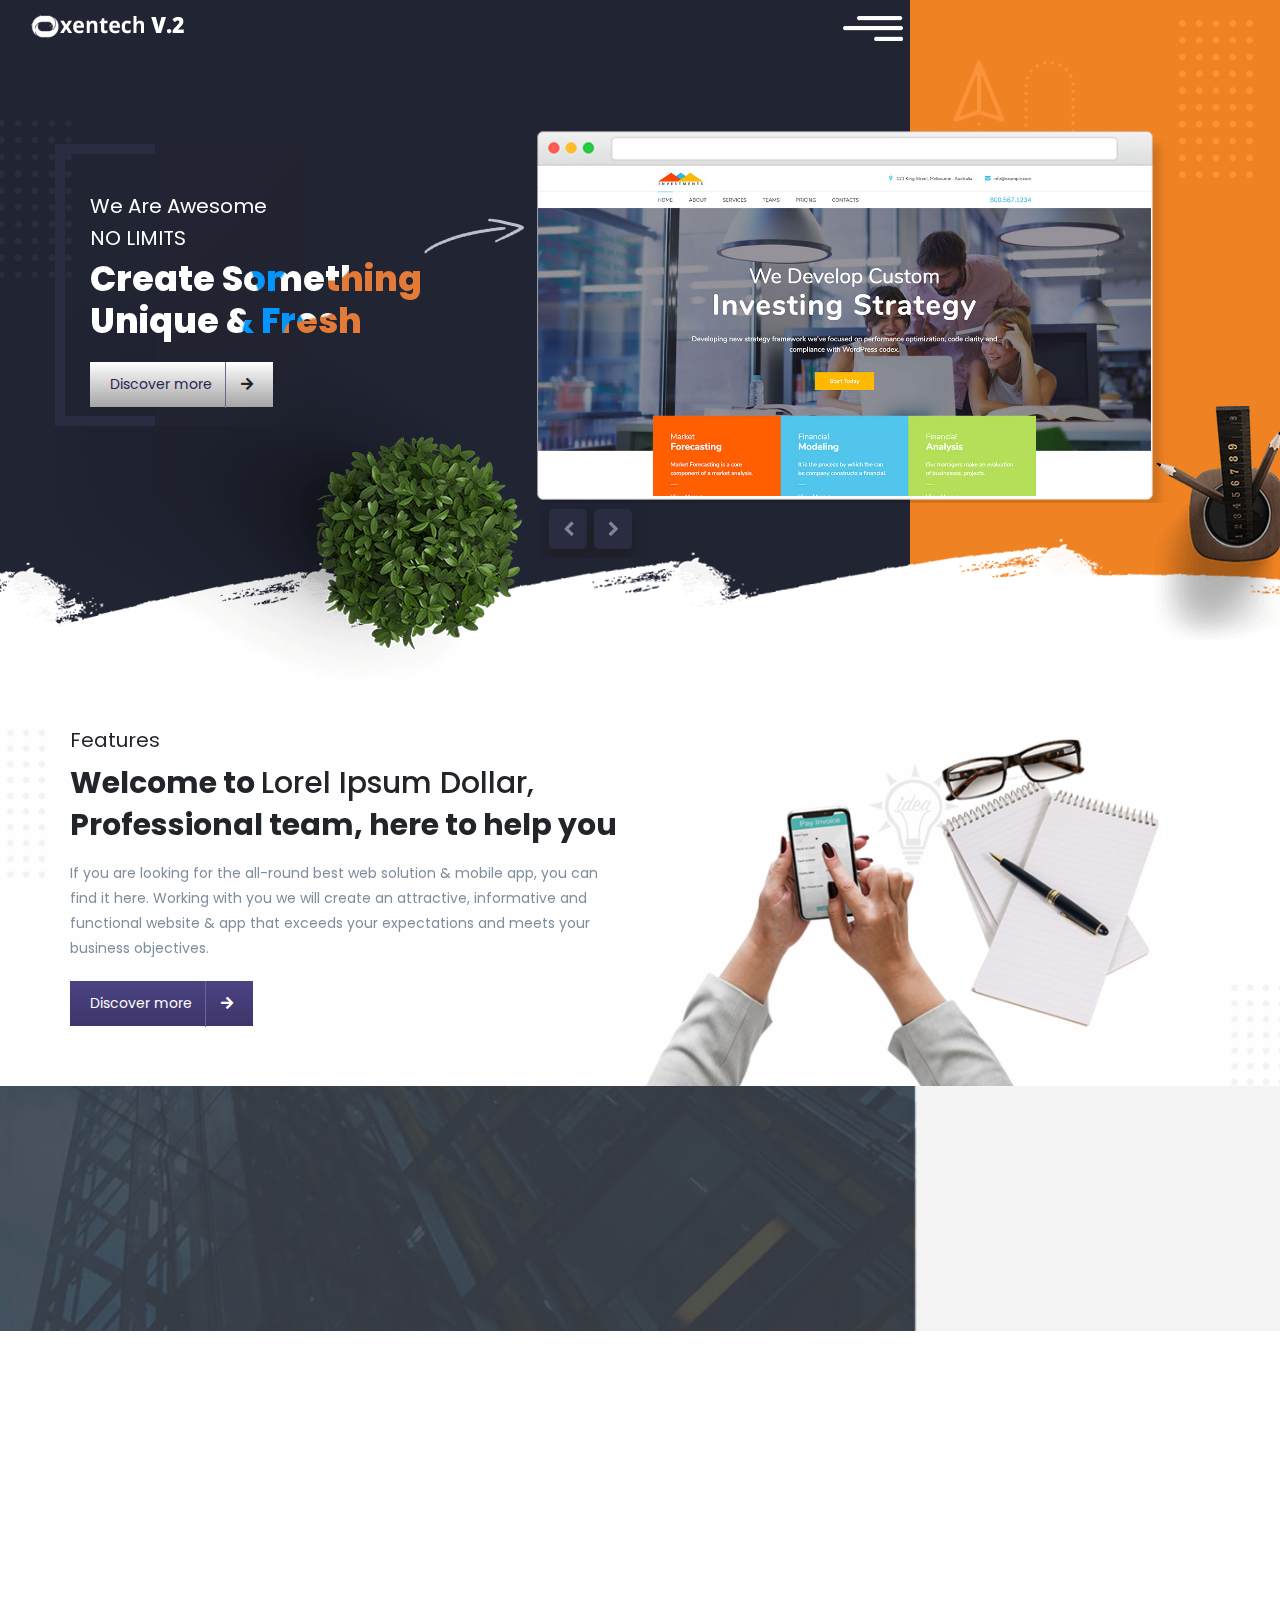
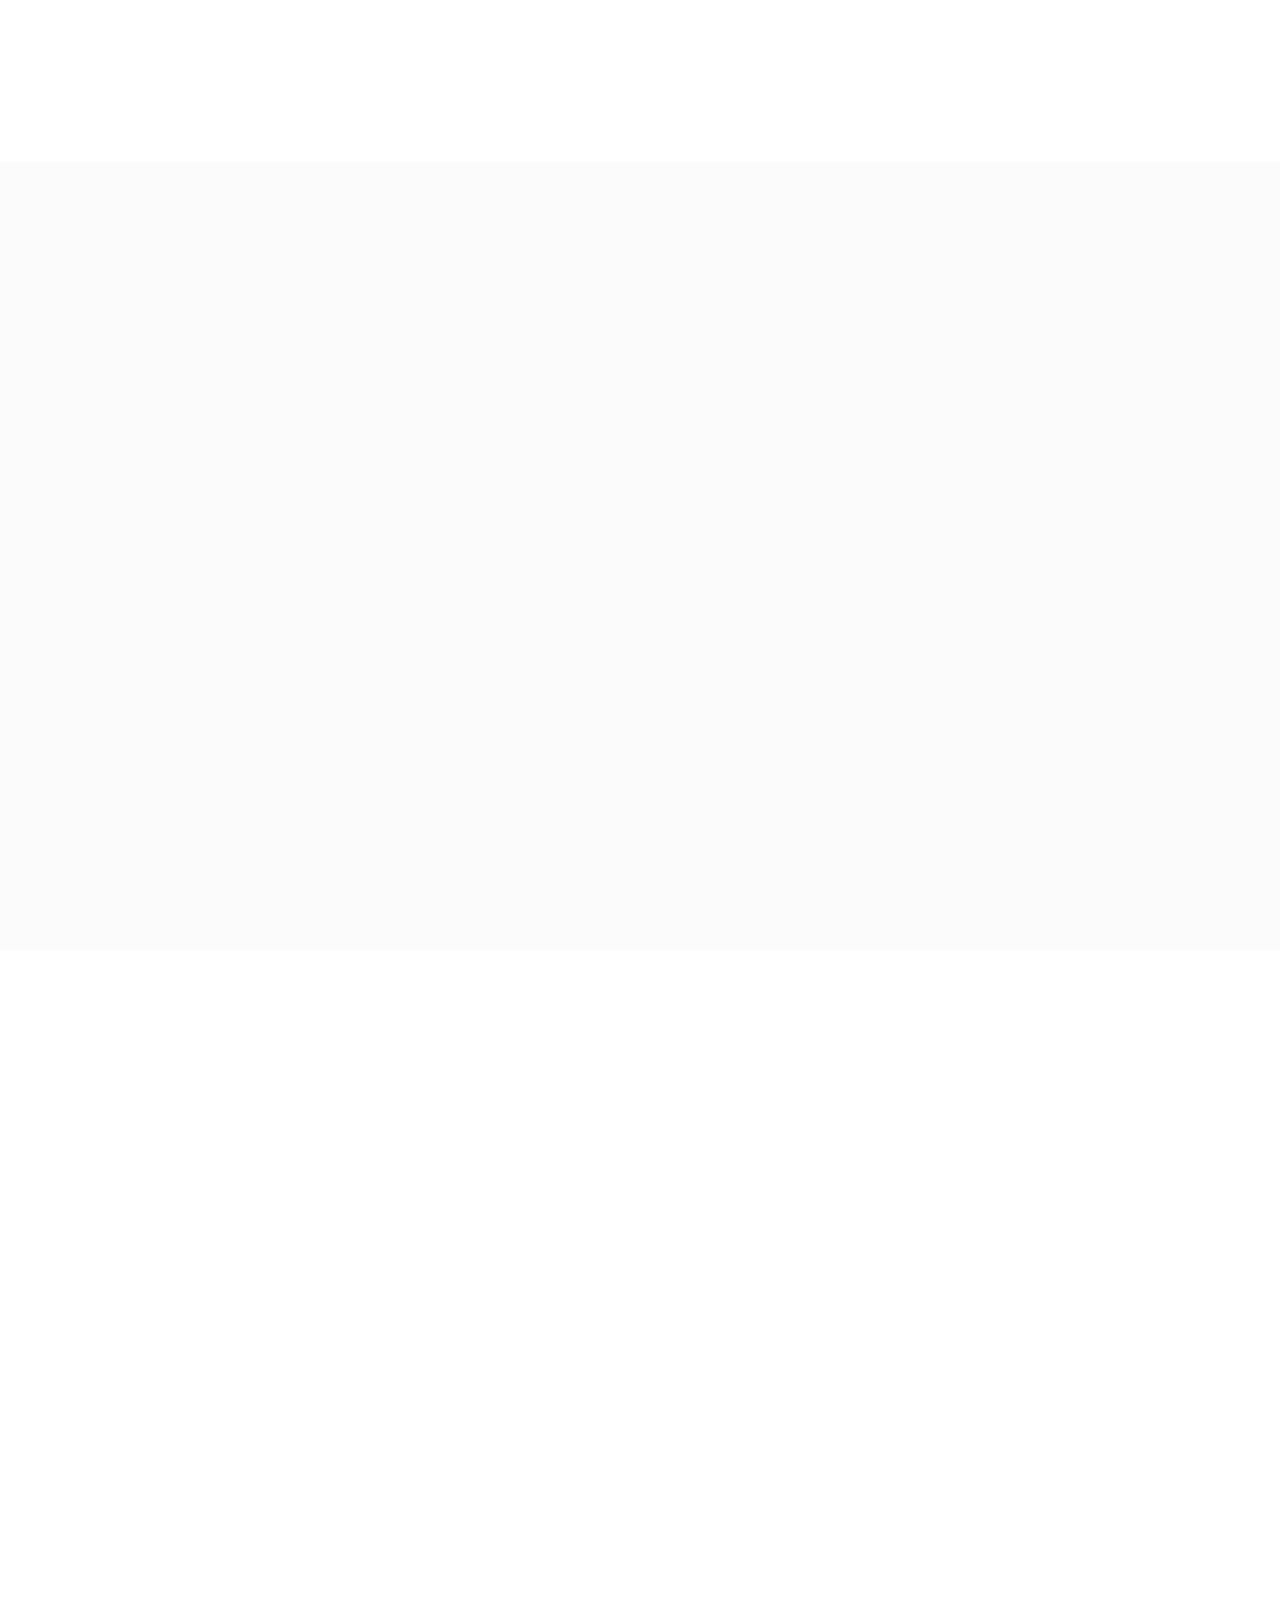
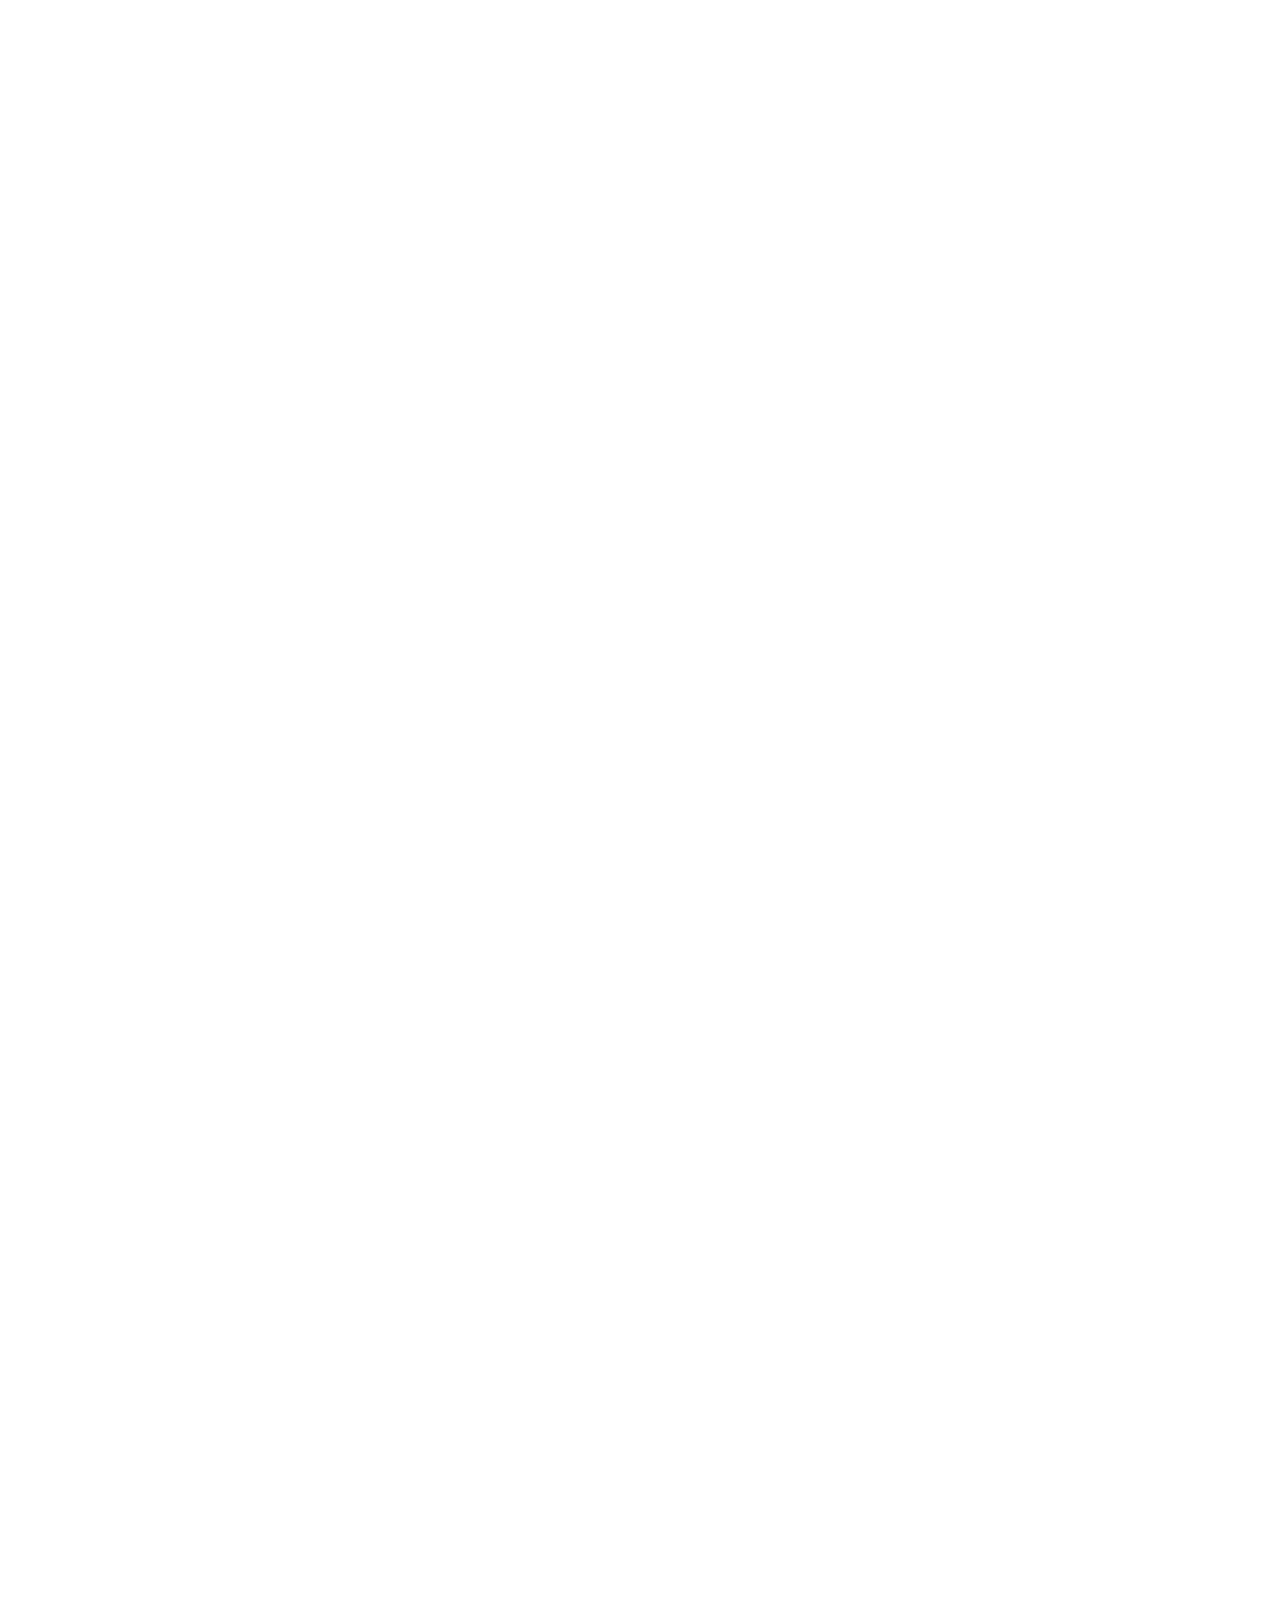
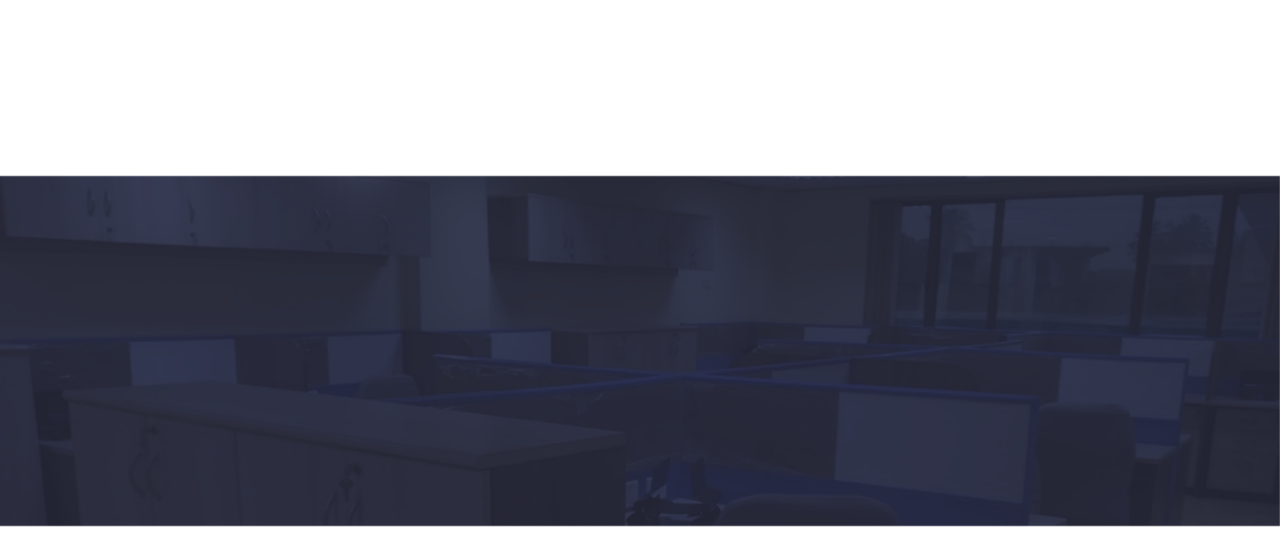
==== commit 6bbba608: "Trigger deploy." ====
--- a/index.html
+++ b/index.html
@@ -50,6 +50,7 @@
                                 <div class="col-lg-12" data-aos="fade-right">
                                     <div class="banner-text ">
                                         <h5> We are awesome </h5>
+                                        <h5> NO LIMITS </h5>
                                         <h1> Create Something <br> Unique & Fresh </h1>
                                         <a href="portfolio.html" class="btn discover-bn"> <span> Discover more </span> <i class="fas fa-arrow-right"></i> </a>
                                     </div>
@@ -70,6 +71,7 @@
                                 <div class="col-sm-12 col-md-4 col-lg-4" data-aos="fade-right">
                                     <div class="banner-text ">
                                         <h5> We are awesome </h5>
+                                        <h5> NO LIMITS </h5>
                                         <h1> Create Something <br> Unique & Fresh </h1>
                                         <a href="portfolio.html" class="btn discover-bn"> <span> Discover more </span> <i class="fas fa-arrow-right"></i> </a>
                                     </div>
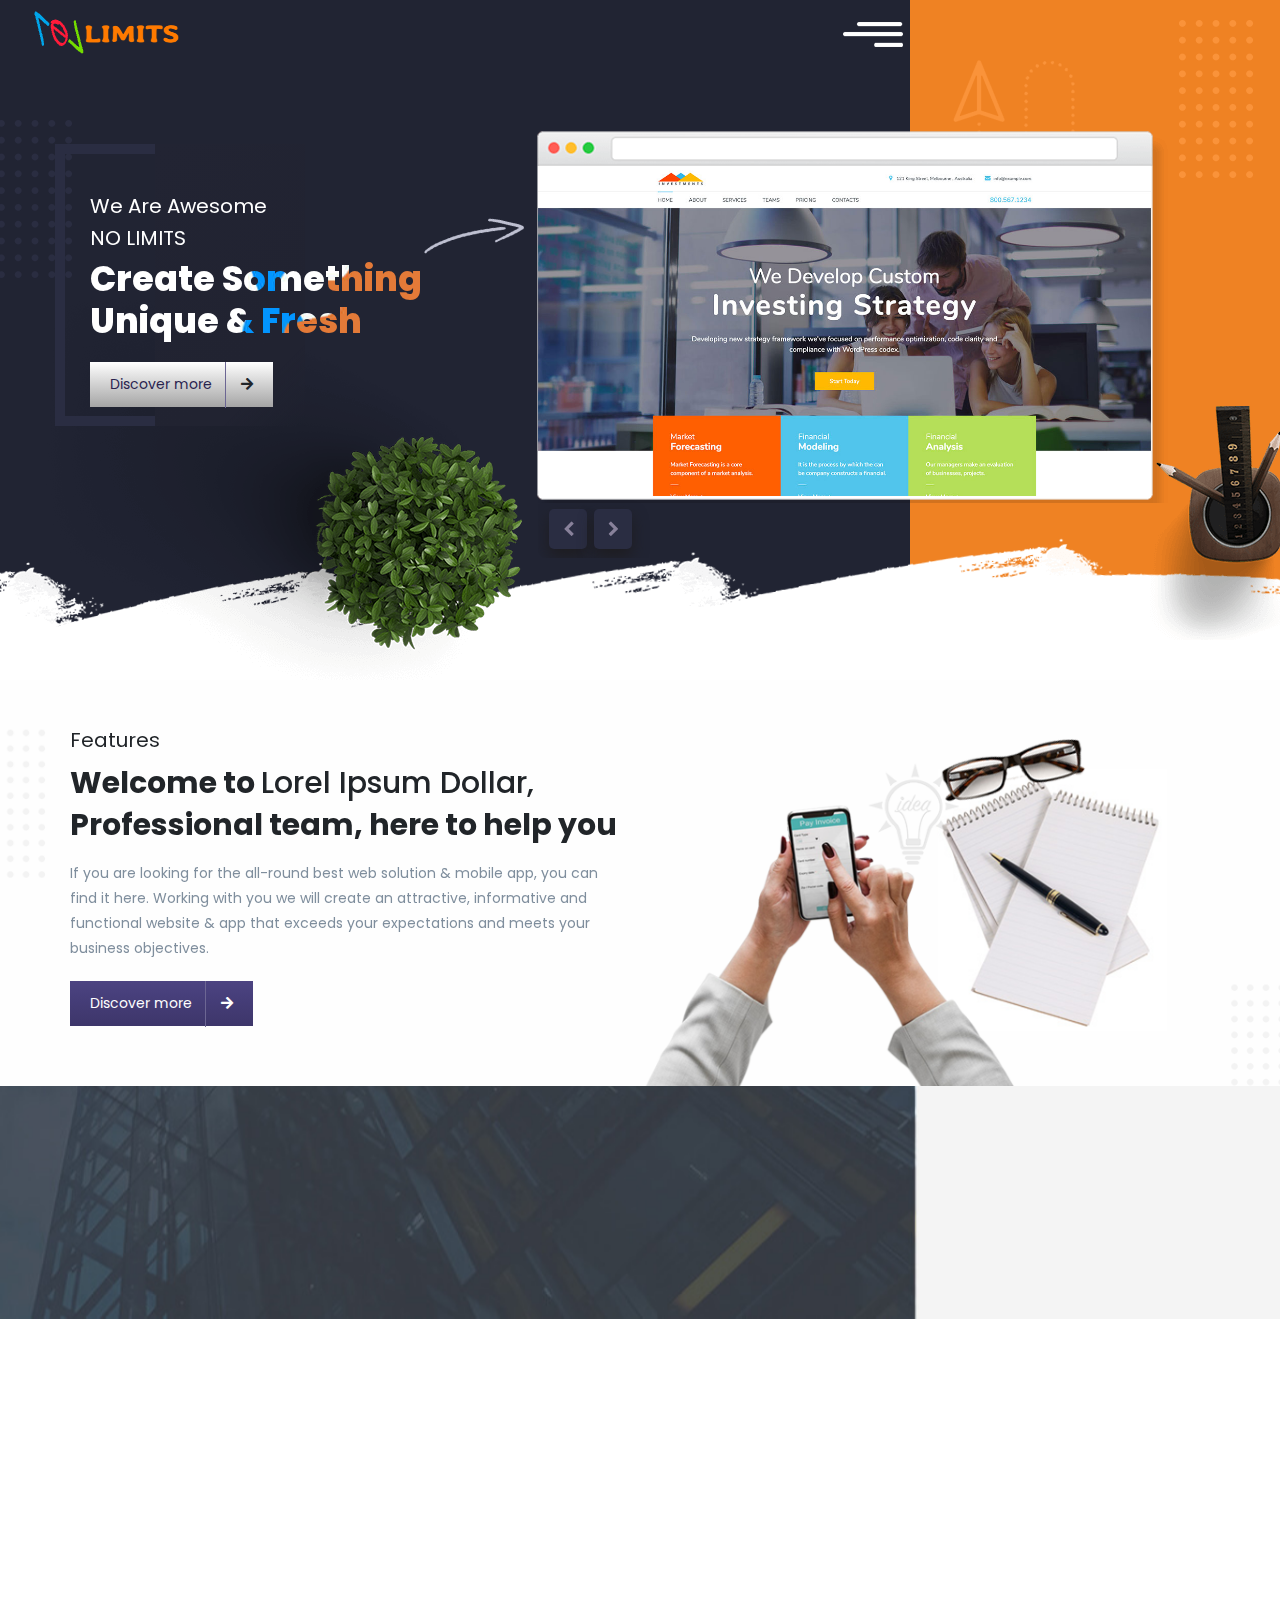
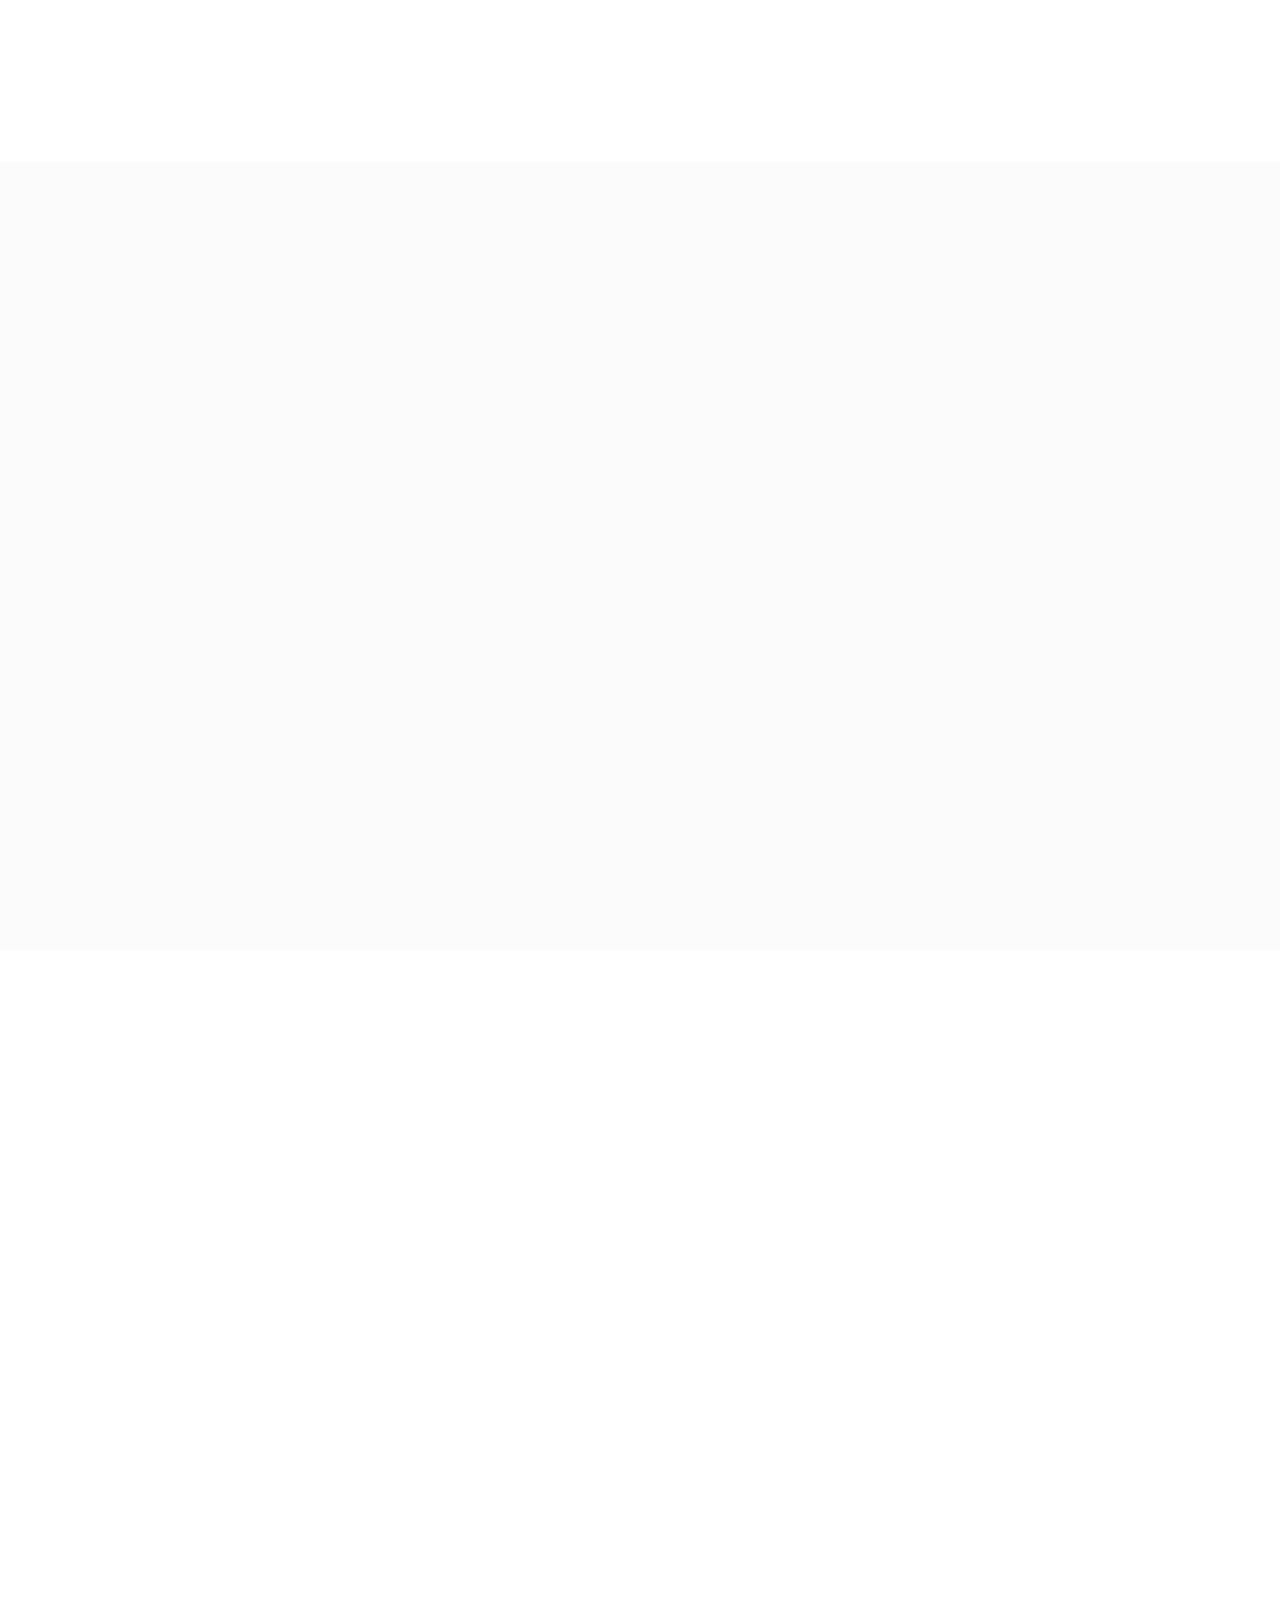
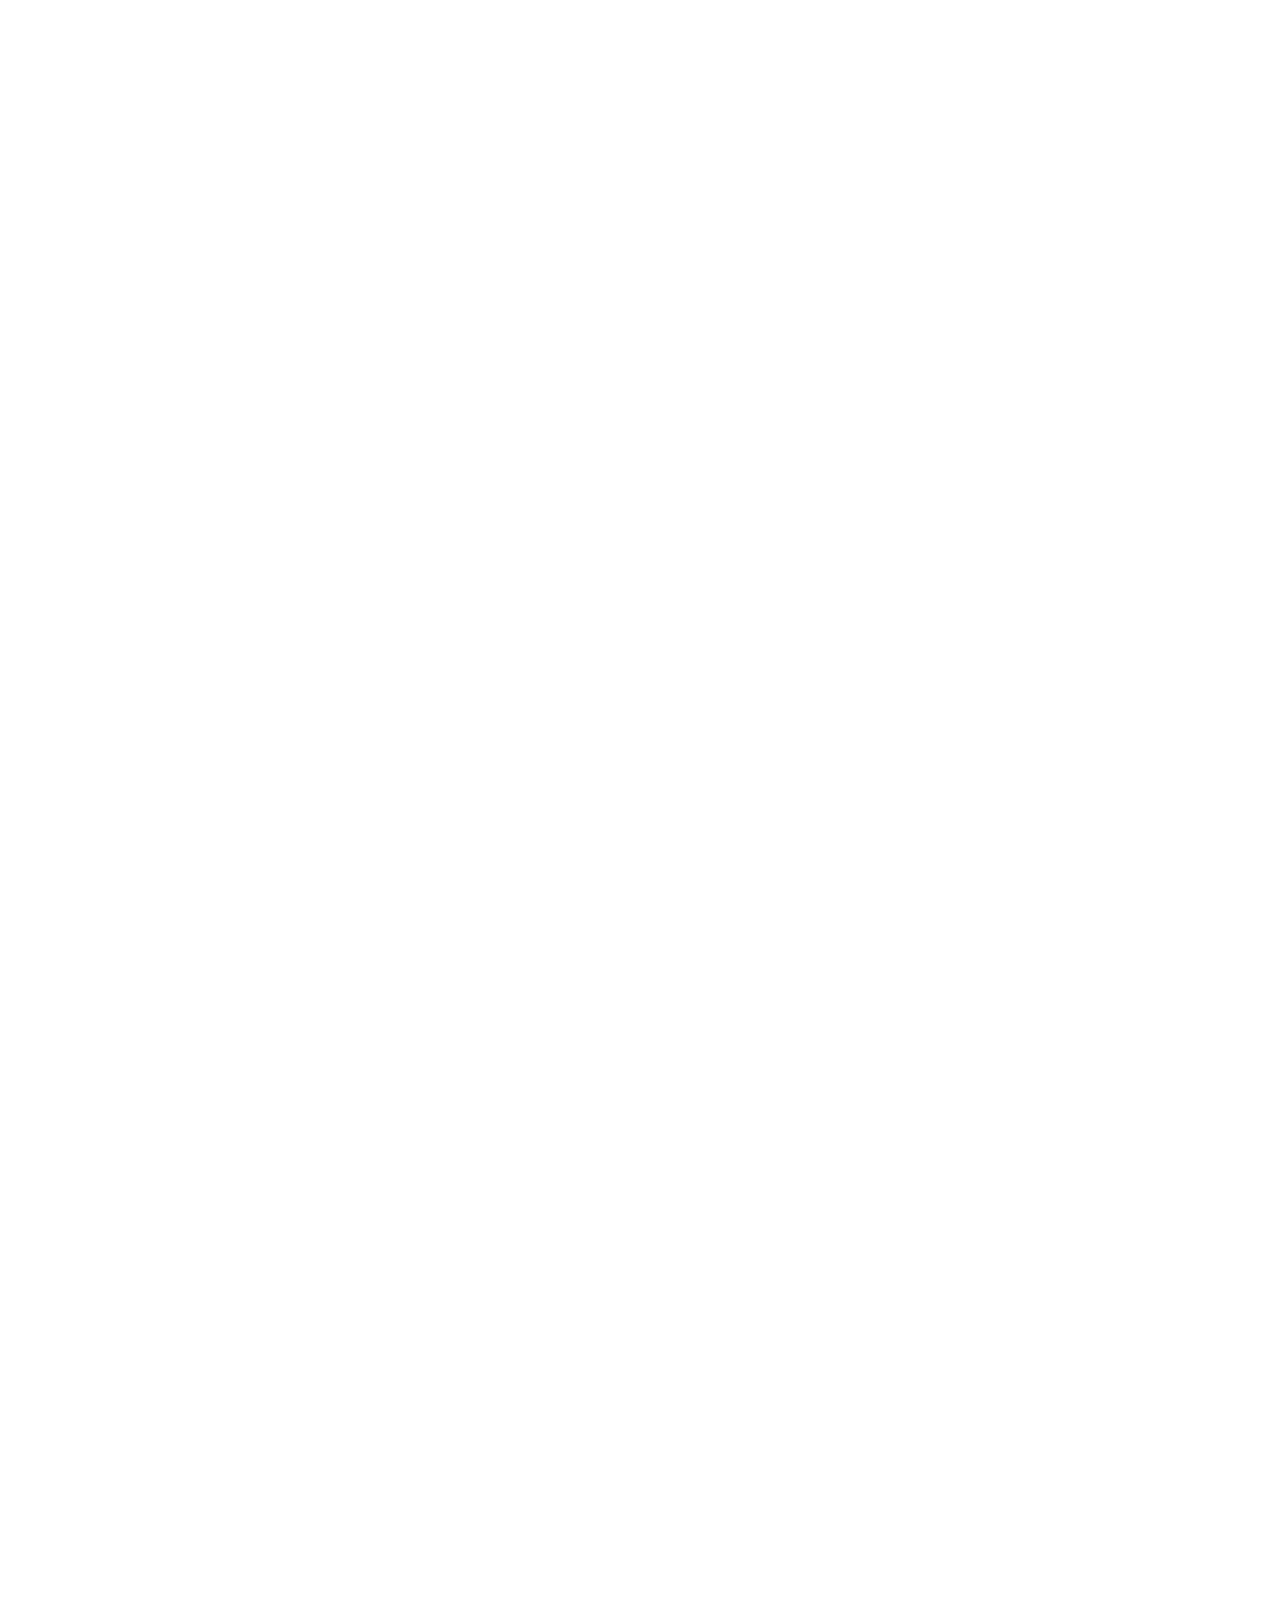
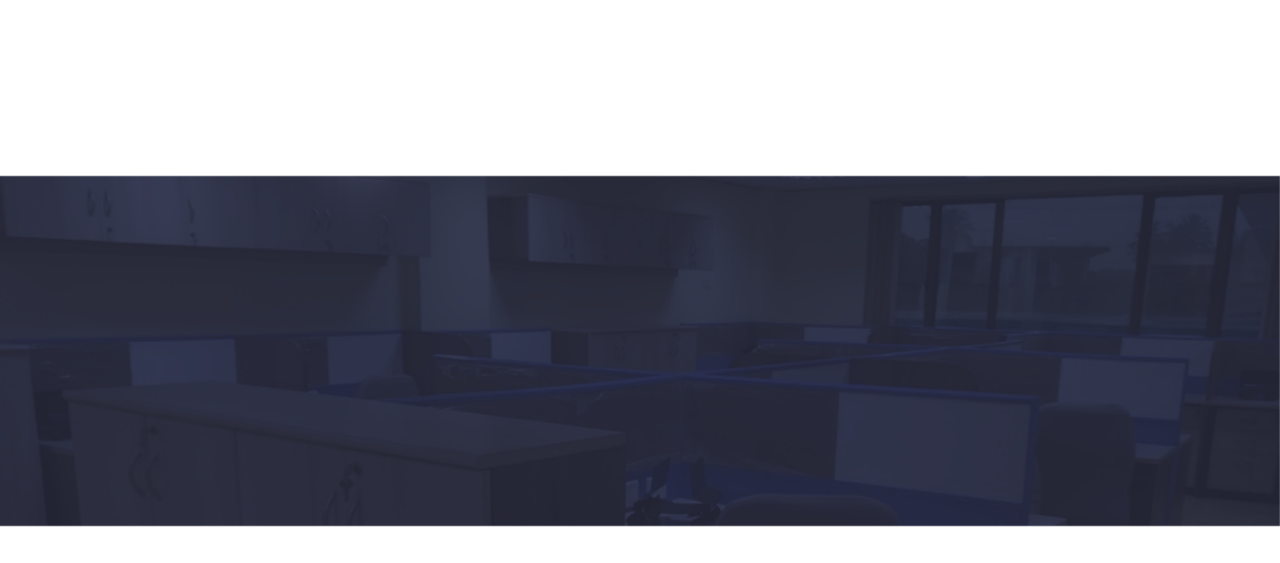
==== commit 970bf919: "Updated Logo" ====
--- a/index.html
+++ b/index.html
@@ -27,14 +27,14 @@
             <div id="dynamic">
                 <nav class="navbar">
                     <div class="container">
-                        <a href="index.html" class="logo"> <img src="images/logo.png" alt="logo"> </a> 
+                        <a href="index.html" class="logo"> <img src="images/logo.png" alt="logo"> </a>
                         <span style="font-size:30px;cursor:pointer" onClick="openNav();"> <img src="images/bar-menu.png" alt="logo"> </span>
                         <div id="myNav" class="overlay"> <a href="javascript:void(0)" class="closebtn" onClick="closeNav();">&times;</a>
-                            <div class="overlay-content"> 
-                              <a href="about.html">About</a> 
-                              <a href="services.html">Services</a> 
-                              <a href="portfolio.html">Portfolio</a> 
-                              <a href="contactus.html">Contact</a> 
+                            <div class="overlay-content">
+                              <a href="about.html">About</a>
+                              <a href="services.html">Services</a>
+                              <a href="portfolio.html">Portfolio</a>
+                              <a href="contactus.html">Contact</a>
                             </div>
                         </div>
                     </div>
@@ -58,7 +58,7 @@
                             </div>
                         </div>
                     </div>
-                </div> 
+                </div>
              <img src="images/uiweb-bg5.png" class="bg-7" alt="">
             </div>
             <div class="keyart" id="parallax">
@@ -91,11 +91,11 @@
                             </div>
                         </div>
                     </div>
-                </div> 
-                <img src="images/d1.png" class="dots1" alt="picv0"> 
-                <img src="images/search-i.png" class="dots3" alt="picv0"> 
-                <img src="images/paper-1.png" class="dots4" alt="picv0"> 
-                <img src="images/d2.png" class="dots5" alt="picv0"> 
+                </div>
+                <img src="images/d1.png" class="dots1" alt="picv0">
+                <img src="images/search-i.png" class="dots3" alt="picv0">
+                <img src="images/paper-1.png" class="dots4" alt="picv0">
+                <img src="images/d2.png" class="dots5" alt="picv0">
             </div>
             <div id="maincontain">
                 <div id="main">
@@ -111,11 +111,11 @@
                                     </div>
                                 </div>
                             </div>
-                        </div> 
-                        <img src="images/about-bg.png" alt="bg-ab" class="about-bg"> 
+                        </div>
+                        <img src="images/about-bg.png" alt="bg-ab" class="about-bg">
                      </div>
-                    <section class="jarallax"> 
-                    <img class="jarallax-img d-mob-none" src="images/service-bg-01.jpg" alt=""> 
+                    <section class="jarallax">
+                    <img class="jarallax-img d-mob-none" src="images/service-bg-01.jpg" alt="">
                     <img class="jarallax-img d-mob-block" src="images/uiwebbg2.jpg" alt="">
                         <div class="container">
                             <div class="demo-table feature-call">
@@ -178,85 +178,85 @@
                                     </div>
                                 </div>
                             </div>
-                            
+
                             <div class="col-lg-8">
                                 <div class="right-sevices-1">
                                     <div class="col-lg-4">
-                                        <div class="comon-services" data-aos="fade-up"> 
+                                        <div class="comon-services" data-aos="fade-up">
                                          <img src="images/icon-bg1.png" alt="ser-p" class="services-i">
                                             <div class="item-services"> <span> <img src="images/icon-1.png" alt="icon2"> </span>
                                                 <h5> UI / UX designing </h5>
-                                                <p> It has an impressive portfolio of Art & Design created for Websites & Mobile App. </p> 
-                                                <a href="uiux.html"> Discover more </a> 
-                                                </div> 
-                                                <img src="images/icon-bg2.png" alt="ser-p2" class="services-i2"> 
-                                            </div>
-                                    </div>
-                                    
-                                    <div class="col-lg-4">
-                                        <div class="comon-services" data-aos="fade-up"> 
+                                                <p> It has an impressive portfolio of Art & Design created for Websites & Mobile App. </p>
+                                                <a href="uiux.html"> Discover more </a>
+                                                </div>
+                                                <img src="images/icon-bg2.png" alt="ser-p2" class="services-i2">
+                                            </div>
+                                    </div>
+
+                                    <div class="col-lg-4">
+                                        <div class="comon-services" data-aos="fade-up">
                                           <img src="images/icon-bg1.png" alt="ser-p" class="services-i">
-                                            <div class="item-services"> 
+                                            <div class="item-services">
                                                 <span> <img src="images/icon-2.png" alt="icon2"> </span>
                                                 <h5> WEB DEVELOPMENT </h5>
-                                                <p> Website Development includes a blend of modern technology & creative abilities. </p> 
-                                                <a href="webdevelopment.html"> Discover more </a> 
-                                                </div> 
+                                                <p> Website Development includes a blend of modern technology & creative abilities. </p>
+                                                <a href="webdevelopment.html"> Discover more </a>
+                                                </div>
                                                 <img src="images/icon-bg2.png" alt="ser-p2" class="services-i2">
                                            </div>
                                     </div>
-                                    
-                                    <div class="col-lg-4">
-                                        <div class="comon-services" data-aos="fade-up"> 
+
+                                    <div class="col-lg-4">
+                                        <div class="comon-services" data-aos="fade-up">
                                           <img src="images/icon-bg1.png" alt="ser-p" class="services-i">
-                                            <div class="item-services"> 
+                                            <div class="item-services">
                                                 <span> <img src="images/icon-3.png" alt="icon2"> </span>
                                                 <h5> APP DEVELOPMENT </h5>
-                                                <p> App development involves cutting edge technology to deliver quality and visual excellence. </p> 
-                                                <a href="apps.html"> Discover more </a> 
-                                                </div> 
-                                                <img src="images/icon-bg2.png" alt="ser-p2" class="services-i2"> 
+                                                <p> App development involves cutting edge technology to deliver quality and visual excellence. </p>
+                                                <a href="apps.html"> Discover more </a>
+                                                </div>
+                                                <img src="images/icon-bg2.png" alt="ser-p2" class="services-i2">
                                            </div>
                                     </div>
-                                    
+
                                     <div class="col-lg-4">
                                         <div class="comon-services" data-aos="fade-up"> <img src="images/icon-bg1.png" alt="ser-p" class="services-i">
                                             <div class="item-services"> <span> <img src="images/icon-4.png" alt="icon2"> </span>
                                                 <h5> DIGITAL MARKETING </h5>
-                                                <p> Digital Marketing helps in channelizing marketing activities through the internet. </p> 
-                                                <a href="digital-marketing.html"> Discover more </a> 
-                                            </div> 
-                                            <img src="images/icon-bg2.png" alt="ser-p2" class="services-i2"> 
+                                                <p> Digital Marketing helps in channelizing marketing activities through the internet. </p>
+                                                <a href="digital-marketing.html"> Discover more </a>
+                                            </div>
+                                            <img src="images/icon-bg2.png" alt="ser-p2" class="services-i2">
                                          </div>
                                     </div>
-                                    
-                                    <div class="col-lg-4">
-                                        <div class="comon-services" data-aos="fade-up"> 
+
+                                    <div class="col-lg-4">
+                                        <div class="comon-services" data-aos="fade-up">
                                            <img src="images/icon-bg1.png" alt="ser-p" class="services-i">
                                             <div class="item-services"> <span> <img src="images/icon-5.png" alt="icon2"> </span>
                                                 <h5> MEAN STACK DEVELOPMENT </h5>
-                                                <p> Mean Stack Development includes technologies like MongoDB, ExpressJS, AngularJS as well as NodeJs.</p> 
-                                                <a href="webdevelopment.html"> Discover more </a> </div> <img src="images/icon-bg2.png" alt="ser-p2" class="services-i2"> 
-                                            </div>
-                                    </div>
-                                    
-                                    <div class="col-lg-4">
-                                        <div class="comon-services" data-aos="fade-up"> 
+                                                <p> Mean Stack Development includes technologies like MongoDB, ExpressJS, AngularJS as well as NodeJs.</p>
+                                                <a href="webdevelopment.html"> Discover more </a> </div> <img src="images/icon-bg2.png" alt="ser-p2" class="services-i2">
+                                            </div>
+                                    </div>
+
+                                    <div class="col-lg-4">
+                                        <div class="comon-services" data-aos="fade-up">
                                           <img src="images/icon-bg1.png" alt="ser-p" class="services-i">
-                                            <div class="item-services"> 
+                                            <div class="item-services">
                                               <span> <img src="images/icon-6.png" alt="icon2"> </span>
                                                 <h5> CRM DEVELOPMENT </h5>
-                                                <p> Providing various CRM Solutions for the Business need such as Travel, Warehouse, Hospital etc.</p> 
-                                                <a href="crm.html"> Discover more </a> 
-                                                </div> 
-                                                <img src="images/icon-bg2.png" alt="ser-p2" class="services-i2"> 
+                                                <p> Providing various CRM Solutions for the Business need such as Travel, Warehouse, Hospital etc.</p>
+                                                <a href="crm.html"> Discover more </a>
+                                                </div>
+                                                <img src="images/icon-bg2.png" alt="ser-p2" class="services-i2">
                                           </div>
                                     </div>
                                 </div>
                             </div>
                         </div>
                     </section>
-                    <section class="jarallax"> 
+                    <section class="jarallax">
                     <img class="jarallax-img d-mob-none" src="images/ps-bg.jpg" alt=""> <img class="jarallax-img d-mob-block" src="images/ps-bg23.png" alt="">
                         <div class="ps-heading" data-aos="fade-up">
                             <h5> Recent works </h5>
@@ -369,8 +369,8 @@
                             </div>
                         </div>
                     </section>
-                    <section class="jarallax"> 
-                    <img class="jarallax-img d-mob-none ts-bg1" src="images/textimonal-bg.png" alt=""> 
+                    <section class="jarallax">
+                    <img class="jarallax-img d-mob-none ts-bg1" src="images/textimonal-bg.png" alt="">
                     <img class="jarallax-img d-mob-block ts-bg2" src="images/uiwebbg4.jpg" alt="">
                         <div class="demo-table feature-call sp-mob-space">
                             <div class="textimonal-part-home">
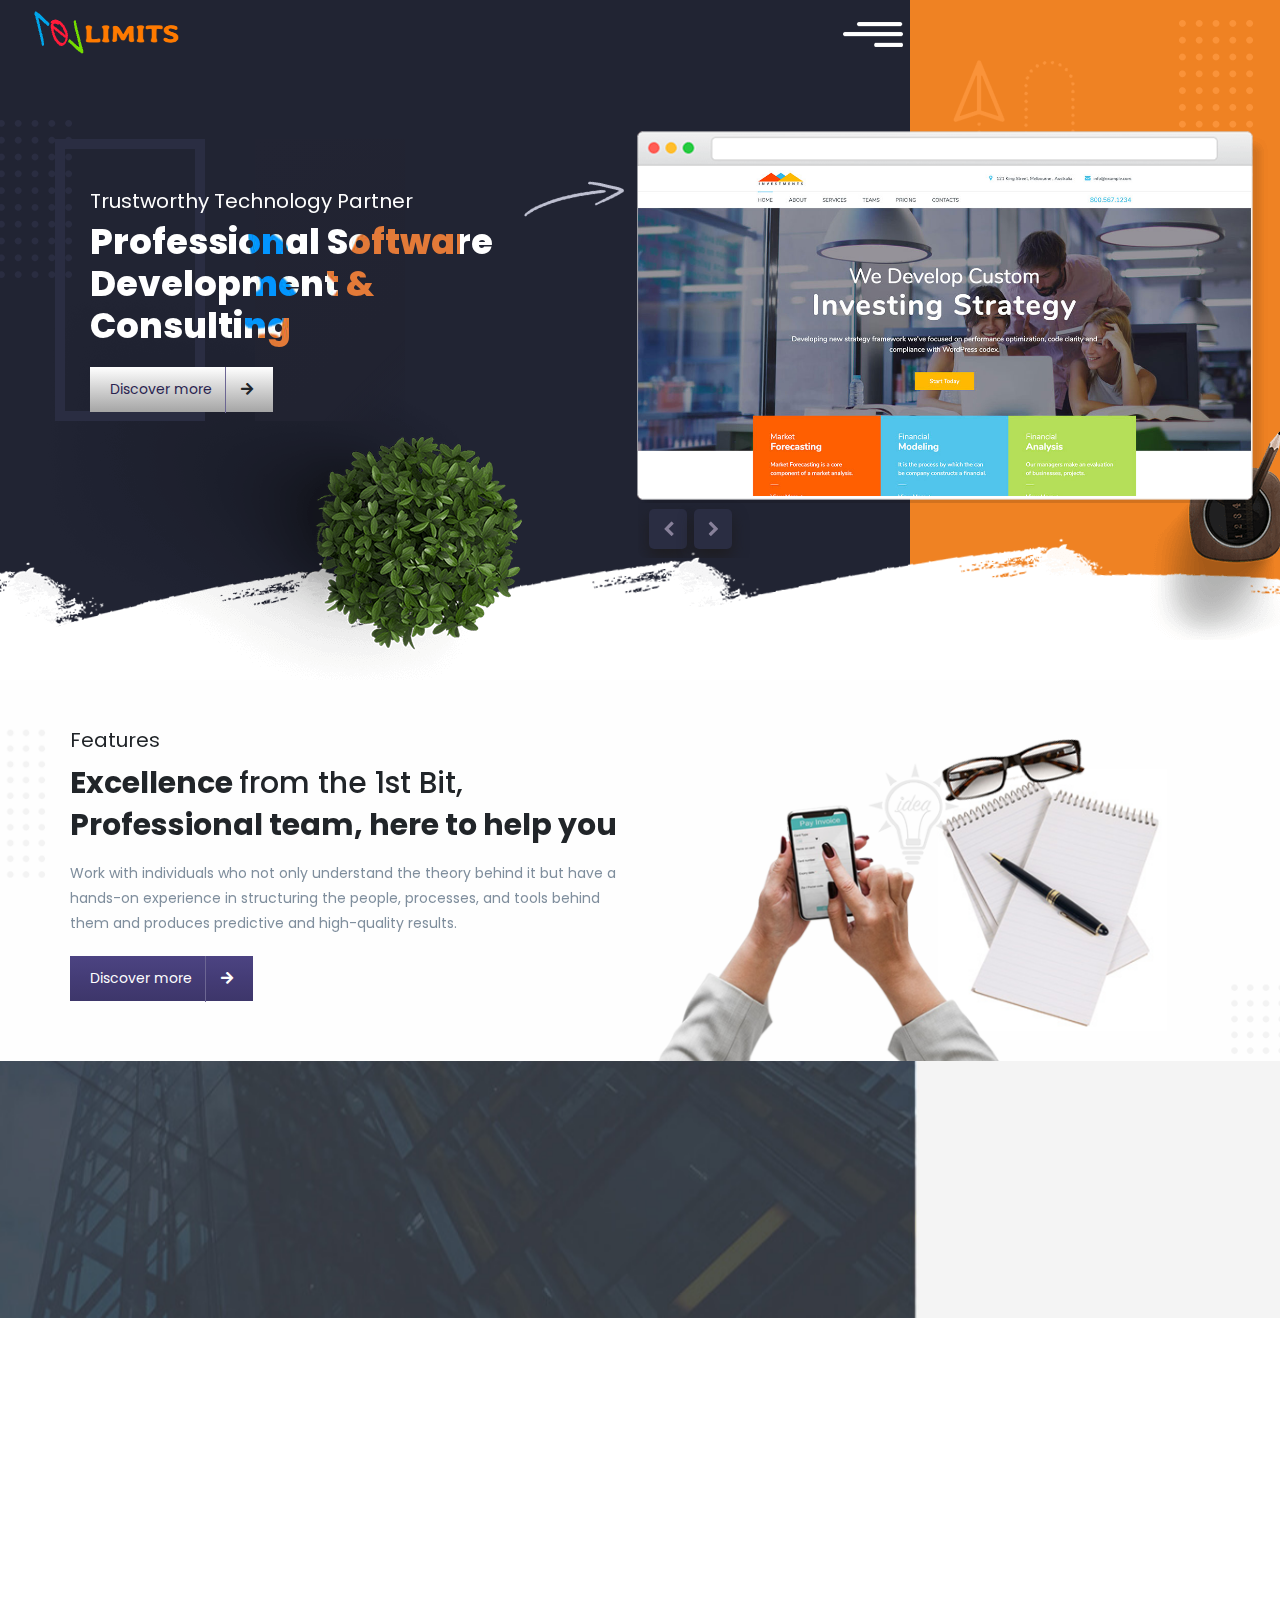
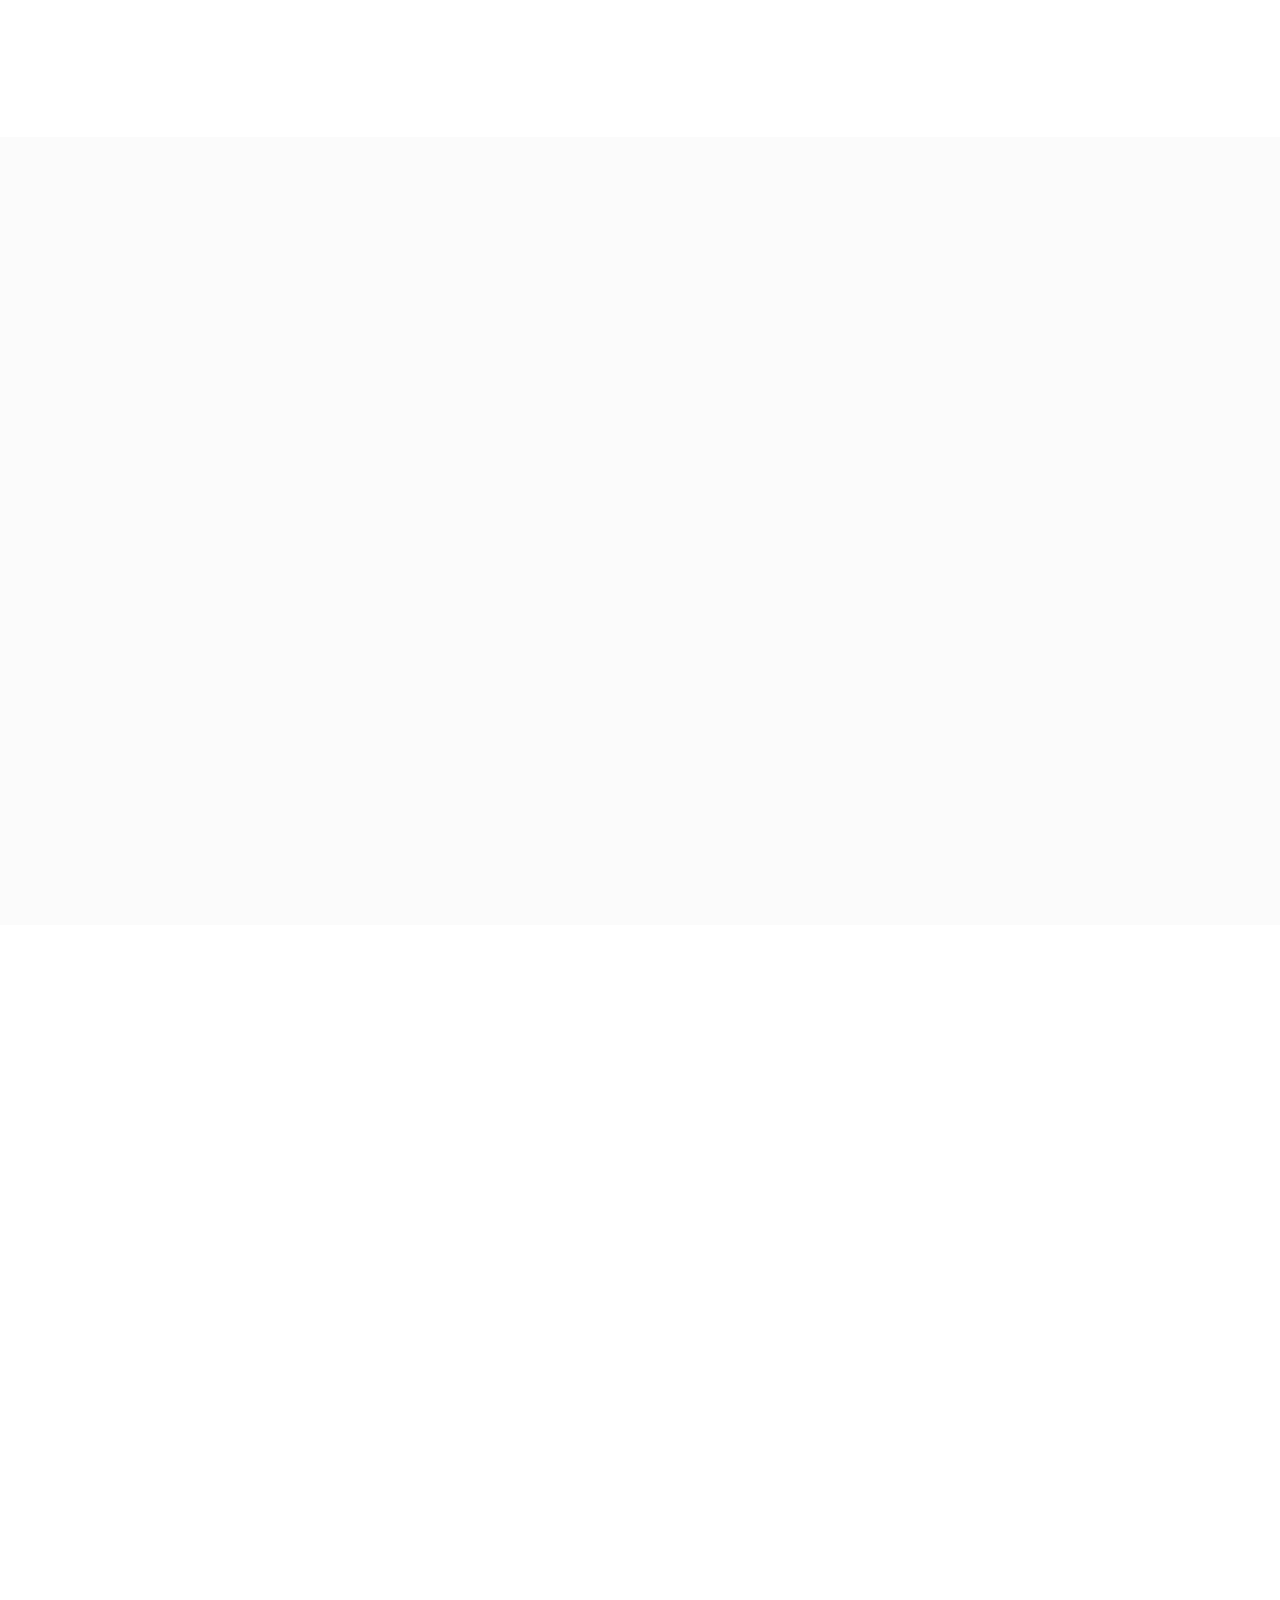
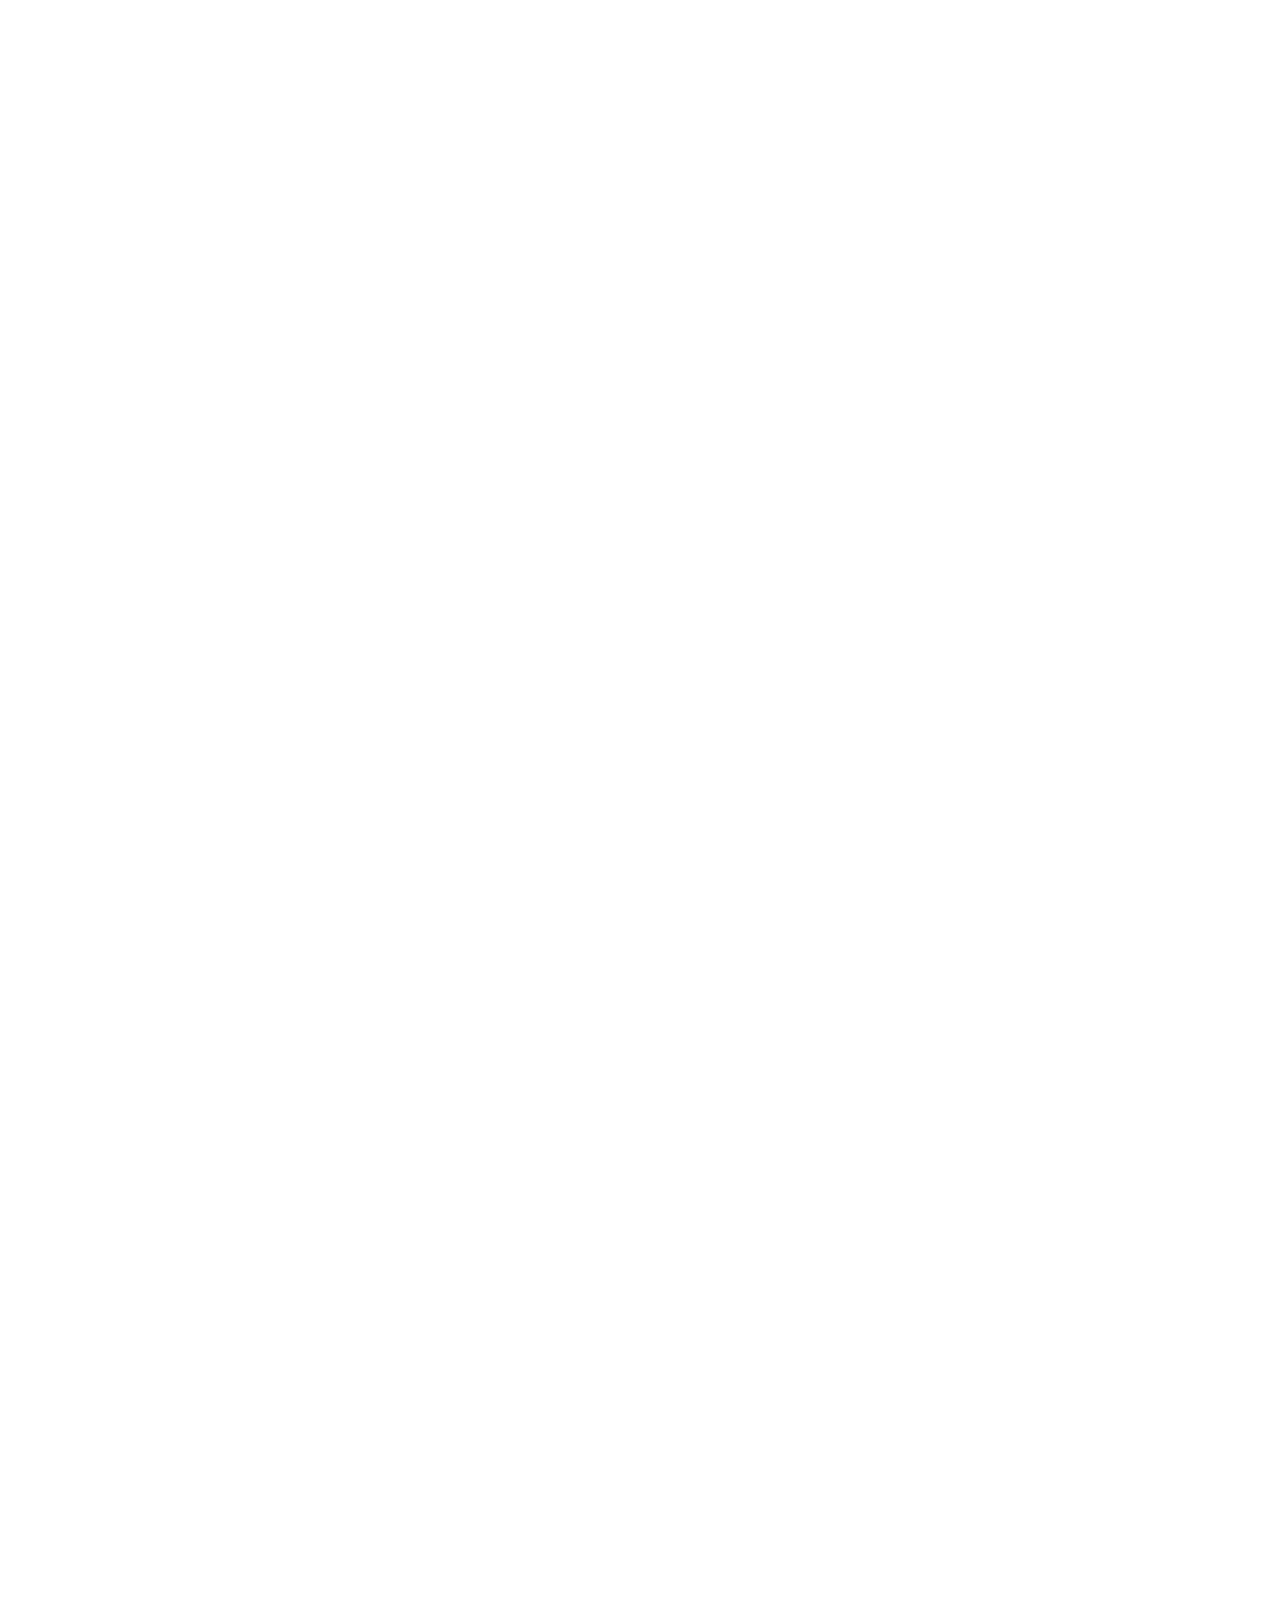
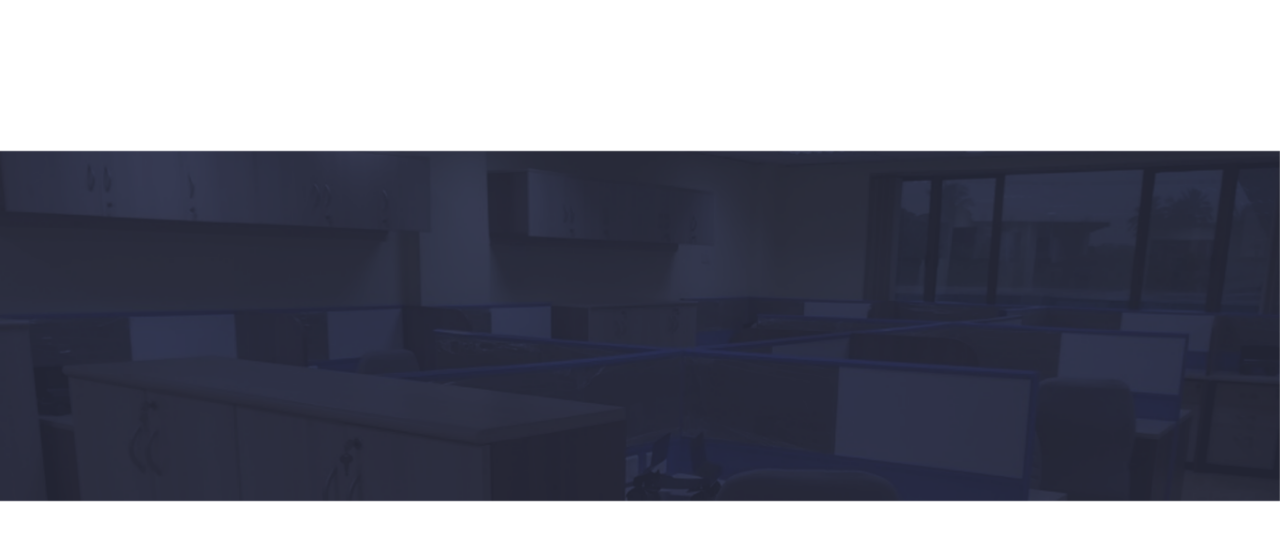
==== commit 74614e7b: "Text update." ====
--- a/index.html
+++ b/index.html
@@ -49,9 +49,8 @@
                             <div class="row">
                                 <div class="col-lg-12" data-aos="fade-right">
                                     <div class="banner-text ">
-                                        <h5> We are awesome </h5>
-                                        <h5> NO LIMITS </h5>
-                                        <h1> Create Something <br> Unique & Fresh </h1>
+                                        <h5> Trustworthy Technology Partner </h5>
+                                        <h1> Professional Software <br> Development & Consulting </h1>
                                         <a href="portfolio.html" class="btn discover-bn"> <span> Discover more </span> <i class="fas fa-arrow-right"></i> </a>
                                     </div>
                                 </div>
@@ -68,15 +67,14 @@
                     <div class="demo-table">
                         <div class="demo-table-cell">
                             <div class="row">
-                                <div class="col-sm-12 col-md-4 col-lg-4" data-aos="fade-right">
+                                <div class="col-sm-12 col-md-5 col-lg-5" data-aos="fade-right">
                                     <div class="banner-text ">
-                                        <h5> We are awesome </h5>
-                                        <h5> NO LIMITS </h5>
-                                        <h1> Create Something <br> Unique & Fresh </h1>
+                                        <h5> Trustworthy Technology Partner </h5>
+                                        <h1> Professional Software <br> Development & Consulting </h1>
                                         <a href="portfolio.html" class="btn discover-bn"> <span> Discover more </span> <i class="fas fa-arrow-right"></i> </a>
                                     </div>
                                 </div>
-                                <div class="col-sm-12 col-md-8 col-lg-8" data-aos="fade-left">
+                                <div class="col-sm-12 col-md-7 col-lg-7" data-aos="fade-left">
                                     <div class="slider">
                                         <div class="po-slider">
                                             <div id="banner-slide" class="owl-carousel">
@@ -105,8 +103,8 @@
                                 <div class="demo-table-cell">
                                     <div class="col-lg-6 mt-5">
                                         <h5> Features </h5>
-                                        <h1> Welcome to <span> Lorel Ipsum Dollar, </span> Professional team, here to help you </h1>
-                                        <p> If you are looking for the all-round best web solution & mobile app, you can find it here. Working with you we will create an attractive, informative and functional website & app that exceeds your expectations and meets your business objectives.</p>
+                                        <h1> Excellence <span> from the 1st Bit, </span> Professional team, here to help you </h1>
+                                        <p> Work with individuals who not only understand the theory behind it but have a hands-on experience in structuring the people, processes, and tools behind them and produces predictive and high-quality results.</p>
                                         <a href="contactus.html" class="btn discover-bn"> <span> Discover more </span> <i class="fas fa-arrow-right"></i> </a>
                                     </div>
                                 </div>
@@ -124,17 +122,15 @@
                                         <div class="col-lg-5">
                                             <div class="left-text-a2" data-aos="fade-left">
                                                 <h1> Creatively Rich <br> <span> Professional And Experiences </span> <br> For Our Clients </h1>
-                                                <p> We will create an attractive, informative and functional
-                                                    <br> solution that exceeds your expectations and meets your
-                                                    <br> business objectives. </p>
+                                                <p> We always keep in mind the idea of future business expansion, so your solution will be built scalable and flexible to be modified later as your business grows or transforms. </p>
                                                 <hr>
-                                                <div class="form-group">
-                                                    <h5> request a call </h5>
-                                                    <div class="email-text">
-                                                        <input type="text" class="form-control" placeholder="Your email">
-                                                        <button class="btn sub-bn"> <i class="fas fa-paper-plane"></i> </button>
-                                                    </div>
-                                                </div>
+<!--                                                <div class="form-group">-->
+<!--                                                    <h5> request a call </h5>-->
+<!--                                                    <div class="email-text">-->
+<!--                                                        <input type="text" class="form-control" placeholder="Your email">-->
+<!--                                                        <button class="btn sub-bn"> <i class="fas fa-paper-plane"></i> </button>-->
+<!--                                                    </div>-->
+<!--                                                </div>-->
                                             </div>
                                         </div>
                                         <div class="col-lg-7">
@@ -150,28 +146,28 @@
                             <div class="col-lg-4">
                                 <div class="left-text-a3" data-aos="fade-left">
                                     <h1> Services </h1>
-                                    <p> We offer an extensive list of services for all website and mobile app needs. </p>
+                                    <p> We support clients throughout all the phases of a software product life cycle allowing them to take the benefits of the global market/business modal shift by providing high-quality development services. </p>
                                     <hr>
                                     <div id="accordion" class="accordion">
                                         <div class="card mb-0">
                                             <a class="card-header" data-toggle="collapse" href="#collapseOne">
-                                                <div class="card-title"> We make great design </div>
+                                                <div class="card-title"> We make great apps </div>
                                             </a>
                                             <div id="collapseOne" class="card-body collapse show" data-parent="#accordion">
-                                                <p>Anim pariatur cliche reprehenderit, enim eiusmod high life accusamus terry richardson ad squid. 3 wolf moon officia aute, non cupidatat skateboard dolor brunch. Food truck quinoa nesciunt laborum eiusmod. Brunch 3 wolf moon tempor, sunt aliqua put a bird on it squid single-origin coffee nulla assumenda shoreditch et. Nihil anim keffiyeh helvetica, craft beer labore wes anderson cred nesciunt sapiente ea proident. Ad vegan excepteur butcher vice lomo. Leggings occaecat craft beer farm-to-table, raw denim aesthetic synth nesciunt you probably haven't heard of them accusamus labore sustainable VHS.</p>
+                                                <p>Are you looking to establish a strong online presence, create a user-friendly website, or enhance your existing web platform? Our web development service is here to help you achieve your digital goals. We specialize in crafting custom, responsive, and engaging websites that cater to your specific needs and objectives. Whether you're a small business, a startup, or a large corporation, our web development services are tailored to fit your unique requirements.</p>
                                             </div>
                                             <a class="card-header collapsed" data-toggle="collapse" data-parent="#accordion" href="#collapseTwo">
                                                 <div class="card-title"> We do great support </div>
                                             </a>
                                             <div id="collapseTwo" class="card-body collapse" data-parent="#accordion">
-                                                <p>Anim pariatur cliche reprehenderit, enim eiusmod high life accusamus terry richardson ad squid. 3 wolf moon officia aute, non cupidatat skateboard dolor brunch. Food truck quinoa nesciunt laborum eiusmod. Brunch 3 wolf moon tempor, sunt aliqua put a bird on it squid single-origin coffee nulla assumenda shoreditch et. Nihil anim keffiyeh helvetica, craft beer labore wes anderson cred nesciunt sapiente ea proident. Ad vegan excepteur butcher vice lomo. Leggings occaecat craft beer farm-to-table, raw denim aesthetic synth nesciunt you probably haven't heard of them accusamus labore sustainable VHS.</p>
+                                                <p>Our support doesn't end with the launch of your website. We're here to assist with ongoing maintenance and updates.</p>
                                             </div>
                                             <a class="card-header collapsed" data-toggle="collapse" data-parent="#accordion" href="#collapseThree">
-                                                <div class="card-title"> Regular update </div>
+                                                <div class="card-title"> Affordable Pricing </div>
                                             </a>
                                             <div id="collapseThree" class="collapse" data-parent="#accordion">
                                                 <div class="card-body">
-                                                    <p>Anim pariatur cliche reprehenderit, enim eiusmod high life accusamus terry richardson ad squid. 3 wolf moon officia aute, non cupidatat skateboard dolor brunch. Food truck quinoa nesciunt laborum eiusmod. Brunch 3 wolf moon tempor, sunt aliqua put a bird on it squid single-origin coffee nulla assumenda shoreditch et. Nihil anim keffiyeh helvetica, craft beer labore wes anderson cred nesciunt sapiente ea proident. Ad vegan excepteur butcher vice lomo. Leggings occaecat craft beer farm-to-table, raw denim aesthetic synth nesciunt you probably haven't heard of them accusamus labore sustainable VHS.</p>
+                                                    <p>We offer competitive pricing options to suit your budget.</p>
                                                 </div>
                                             </div>
                                         </div>
@@ -408,8 +404,8 @@
                                     <div class="top-ft">
                                         <a href="indxe.html" class="ft-logo"> <img src="images/logo.png" alt=""> </a>
                                         <hr>
-                                        <p> Lorem Ipsum is simply dummy text of the printing and typesetting industry. Lorem Ipsum has been the industry's standard dummy text ever since the 1500s, when an unknown printer.</p> <a href="#" class="trms"> Terms & Condition Privacy Policy </a> </div>
-                                    <p class="copy-text d-mob-none"> @ Copyright 2022 </p>
+                                        <p> Work with individuals who not only understand the theory behind, but have a hands-on experience in structuring the people, processes and tools behind them produces predictive and high quality results.</p> <a href="#" class="trms"> Terms & Condition Privacy Policy </a> </div>
+                                    <p class="copy-text d-mob-none"> @ Copyright 2023 </p>
                                 </div>
                                 <div class="col-sm-12 col-lg-6">
                                     <div class="socal-media" data-aos="fade-left">
@@ -427,20 +423,20 @@
                                     </div>
                                     <div class="clearfix"></div>
                                     <div class="ft-contact" data-aos="fade-down">
-                                        <h4> <i class="fas fa-phone-alt"></i> 0011-010203 | 0022-003344 </h4>
+                                        <h4> <i class="fas fa-phone-alt"></i> +381-63-573969 </h4>
                                         <hr>
                                         <h5> Contact Us </h5>
                                         <ul>
-                                            <li> <i class="fas fa-map-marker-alt"></i> 11 Elgar Rd, Box Hill South, VIC XX45 Australia </li>
+                                            <li> <i class="fas fa-map-marker-alt"></i> NO LIMITS DOO, Kraljvica Marka 32B/94, 21000 Novi Sad, Serbia </li>
                                             <li>
-                                                <a href="mailto:"> <i class="fas fa-envelope"></i> support@example.com </a>
+                                                <a href="mailto:"> <i class="fas fa-envelope"></i> support@no-limts.io </a>
                                             </li>
                                         </ul>
                                     </div>
                                 </div>
                             </div>
                         </div> <img src="images/ft-bg.png" class="ft-bg1" alt="">
-                        <p class="copy-text d-mob-block"> @ Copyright 2022 </p>
+                        <p class="copy-text d-mob-block"> @ Copyright 2023 </p>
                     </footer>
                 </div>
             </div>
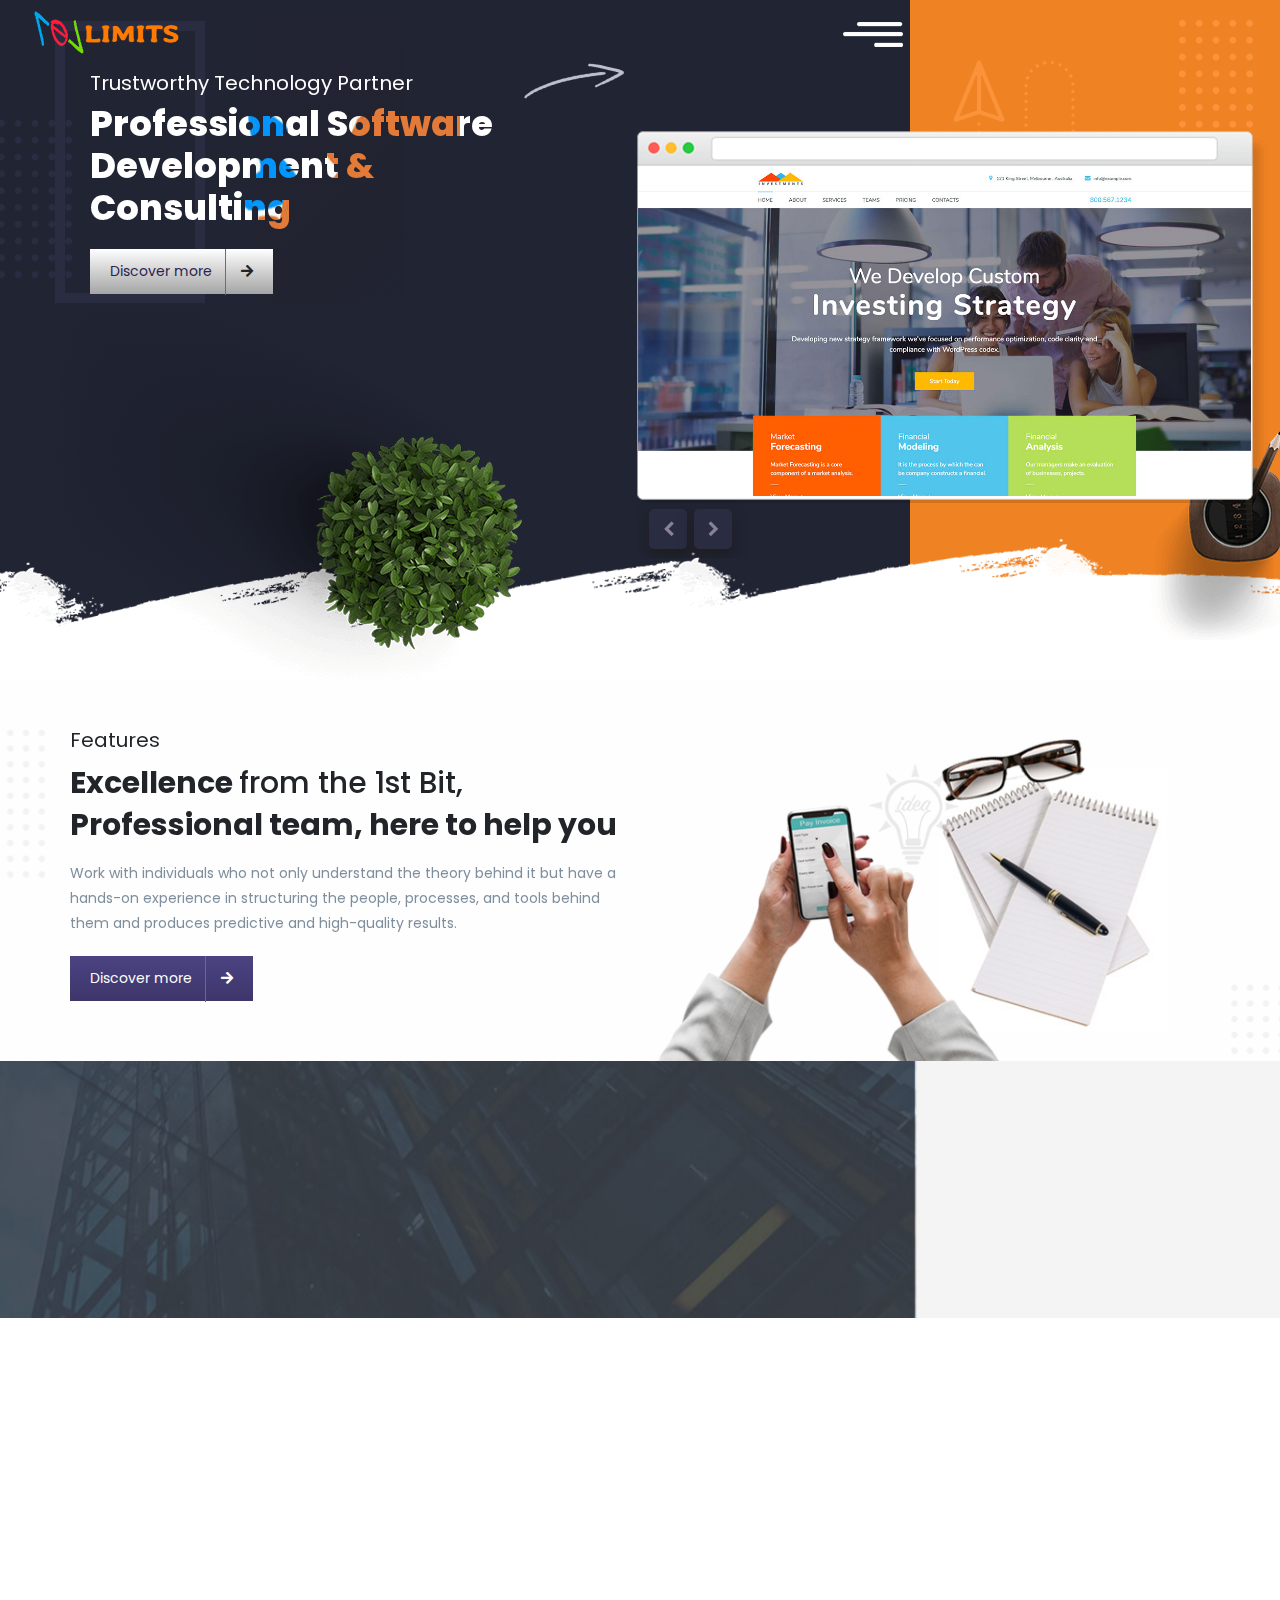
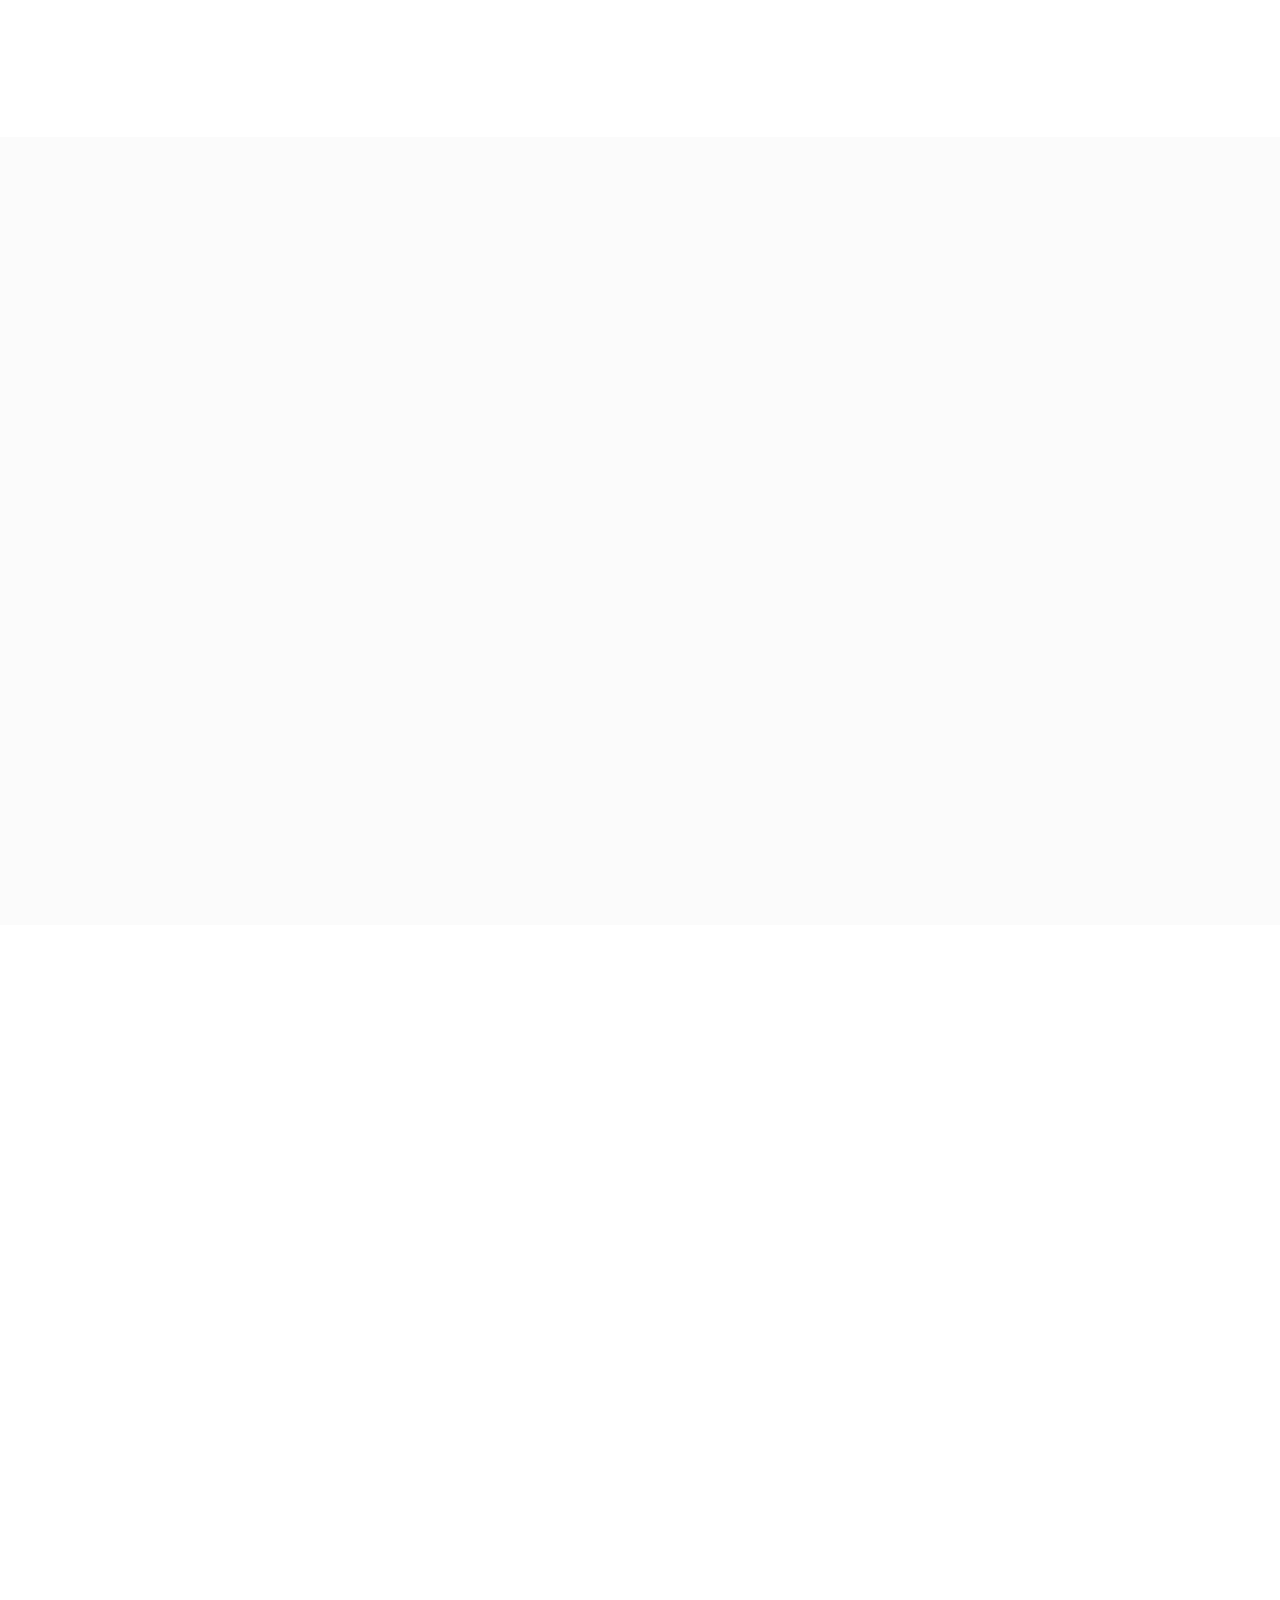
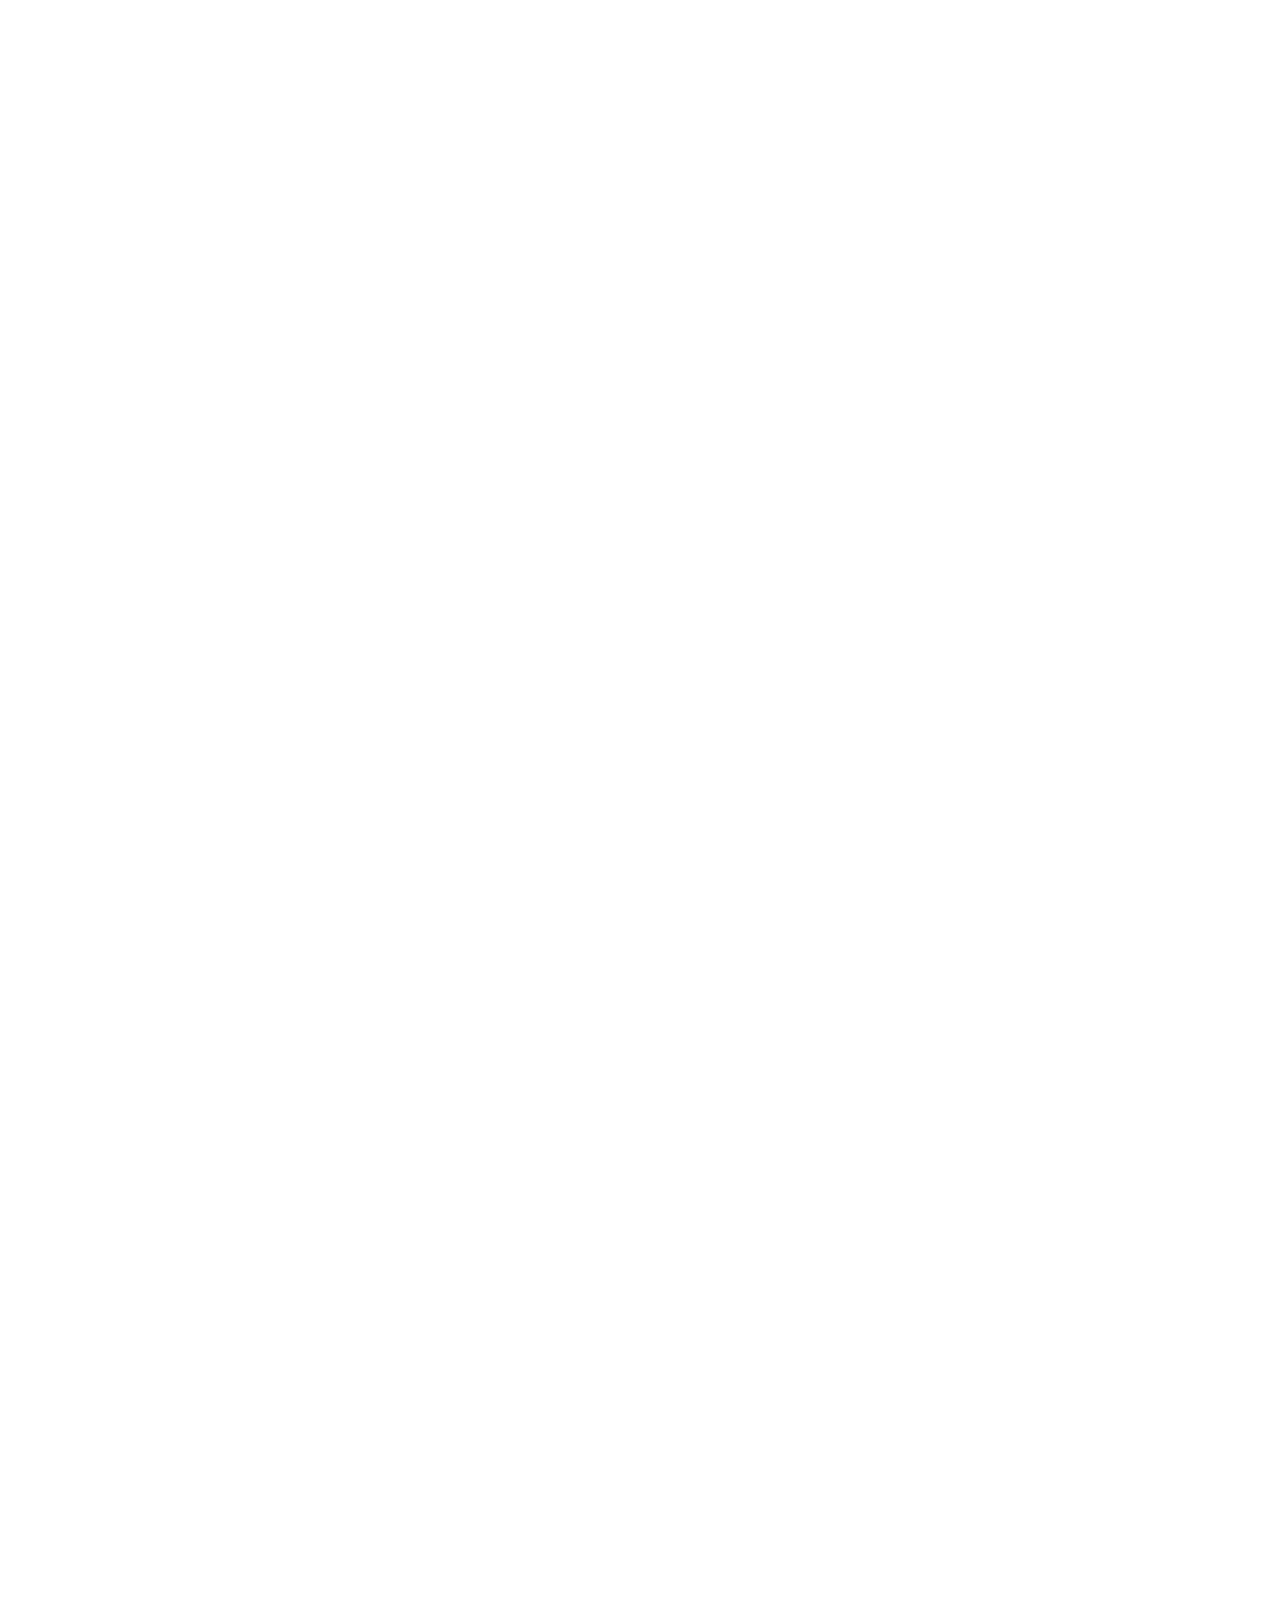
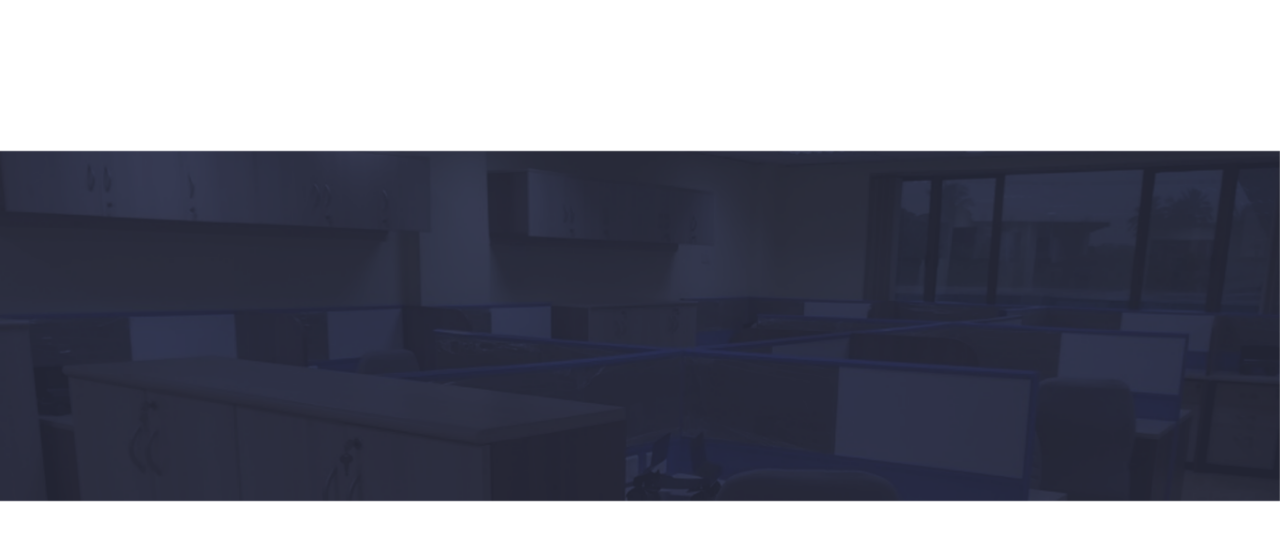
==== commit e6876000: "Updates." ====
--- a/index.html
+++ b/index.html
@@ -404,7 +404,9 @@
                                     <div class="top-ft">
                                         <a href="indxe.html" class="ft-logo"> <img src="images/logo.png" alt=""> </a>
                                         <hr>
-                                        <p> Work with individuals who not only understand the theory behind, but have a hands-on experience in structuring the people, processes and tools behind them produces predictive and high quality results.</p> <a href="#" class="trms"> Terms & Condition Privacy Policy </a> </div>
+                                        <p>Work with individuals who not only understand the theory behind, but have a hands-on experience in structuring the people, processes and tools behind them produces predictive and high quality results.</p>
+                                        <a href="#" class="trms"> Terms & Condition Privacy Policy </a>
+                                    </div>
                                     <p class="copy-text d-mob-none"> @ Copyright 2023 </p>
                                 </div>
                                 <div class="col-sm-12 col-lg-6">
--- a/css/style.css
+++ b/css/style.css
@@ -59,7 +59,7 @@
 .ps-items::-webkit-scrollbar-thumb{background:#0696fb;}
 .ps-items::-webkit-scrollbar-thumb:hover{background:#0696fb;}
 .ps-items img{width:100% !important;border-radius:0 0 8px 8px;}
-.demo-table-cell .row{place-items:center;}
+.demo-table-cell .row{place-items:center;align-items: stretch;}
 .banner-text{position:relative;padding-left:35px;z-index:3;}
 .banner-text:before{width:150px;height:282px;top:-50px;position:absolute;content:'';border:solid 10px #2a2d42;z-index:1;left:0;}
 .banner-text:after{width:150px;height:282px;top:-50px;position:absolute;content:'';background:-moz-linear-gradient(-45deg, rgba(34,36,51,1) 0%, rgba(33,35,49,1) 72%, rgba(33,35,49,1) 81%, rgba(33,35,50,0) 100%);background:-webkit-linear-gradient(-45deg, rgba(34,36,51,1) 0%,rgba(33,35,49,1) 72%,rgba(33,35,49,1) 81%,rgba(33,35,50,0) 100%);background:linear-gradient(135deg, rgba(34,36,51,1) 0%,rgba(33,35,49,1) 72%,rgba(33,35,49,1) 81%,rgba(33,35,50,0) 100%);filter:progid:DXImageTransform.Microsoft.gradient( startColorstr='#222433', endColorstr='#00212332',GradientType=1 );z-index:2;right:120px;}
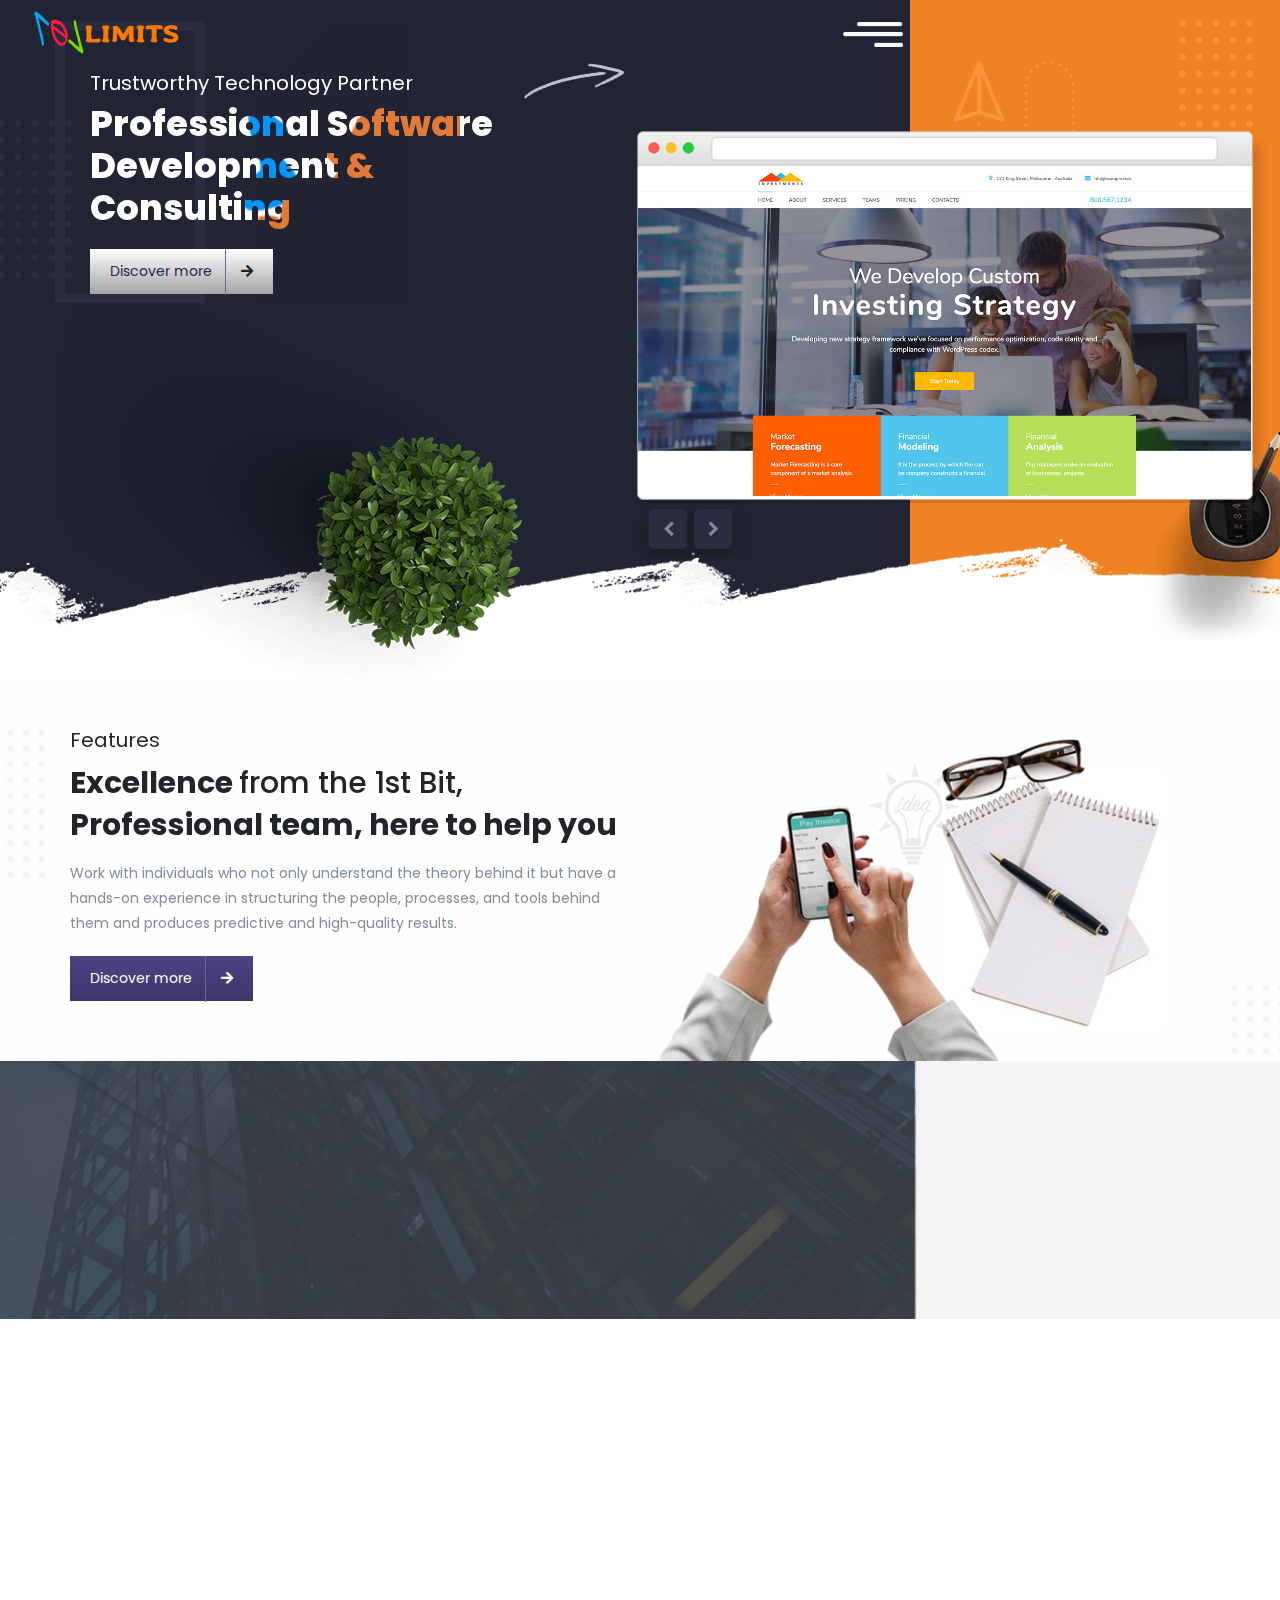
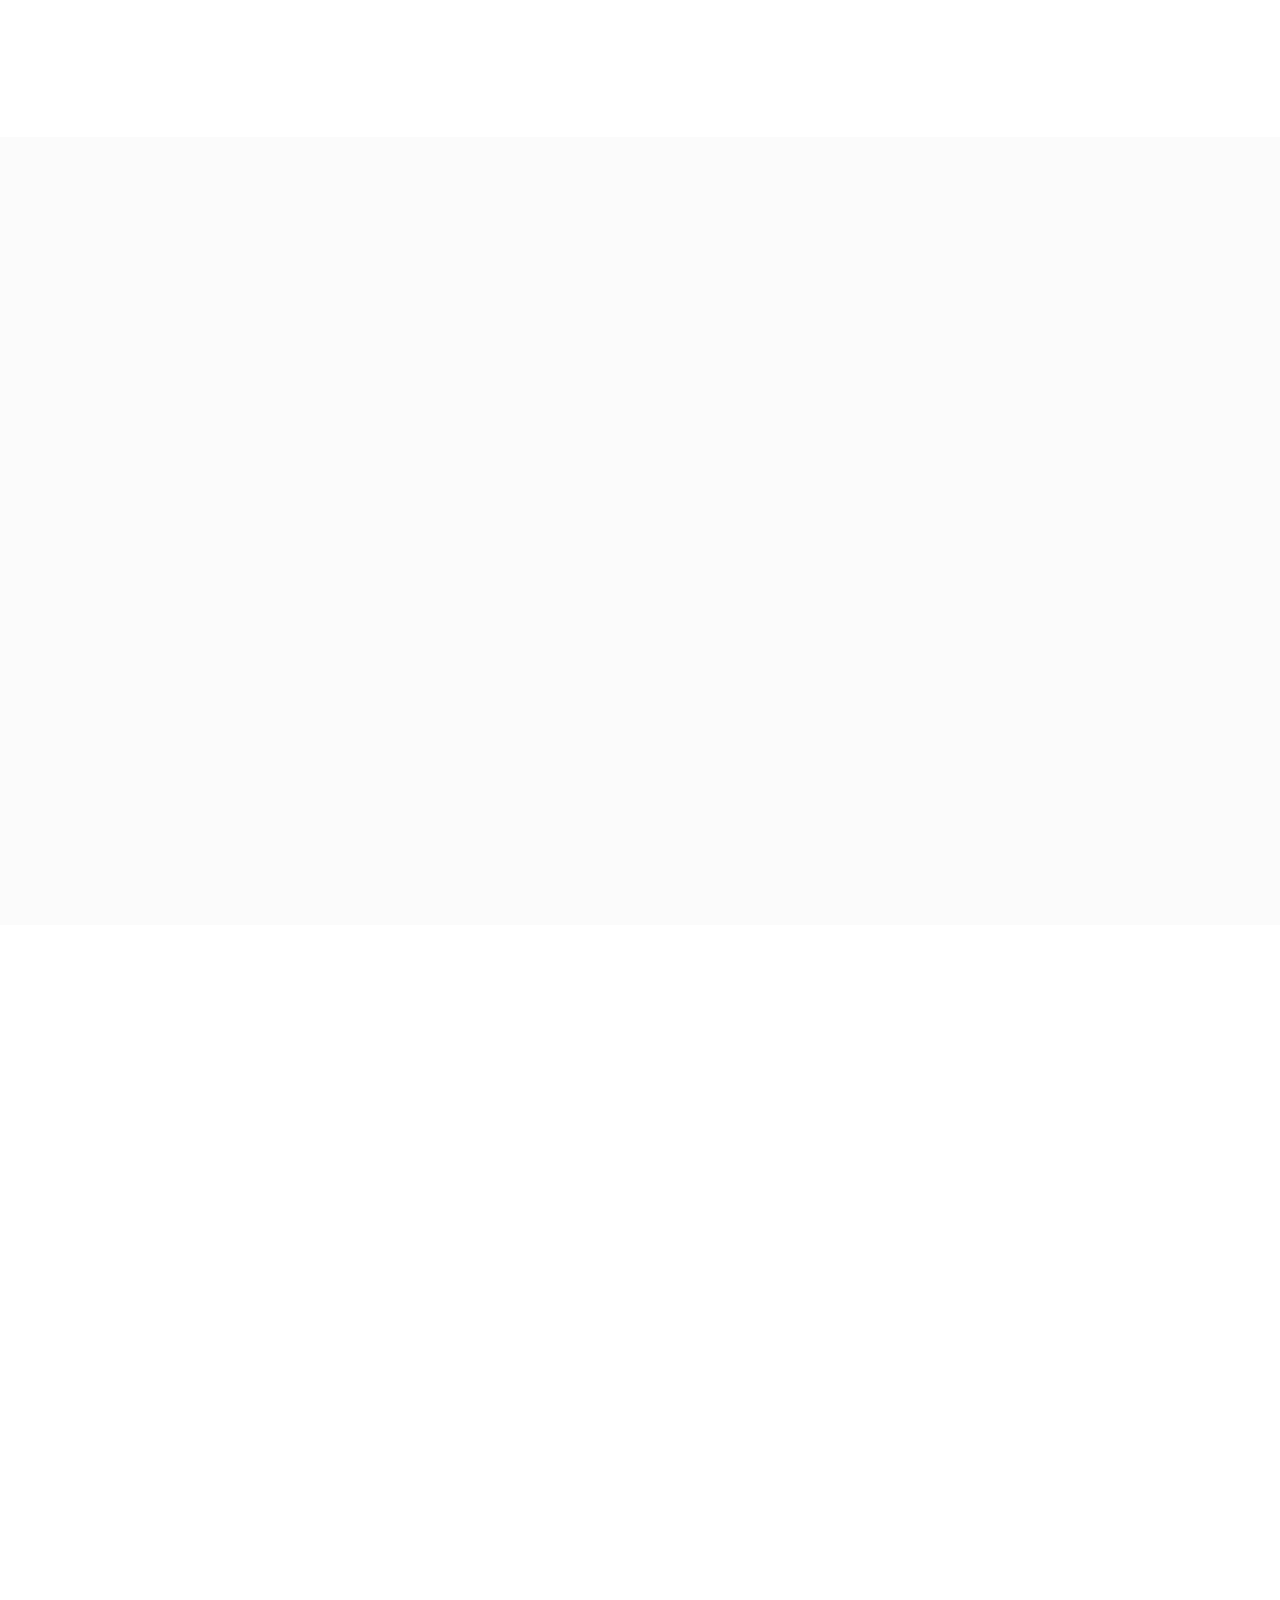
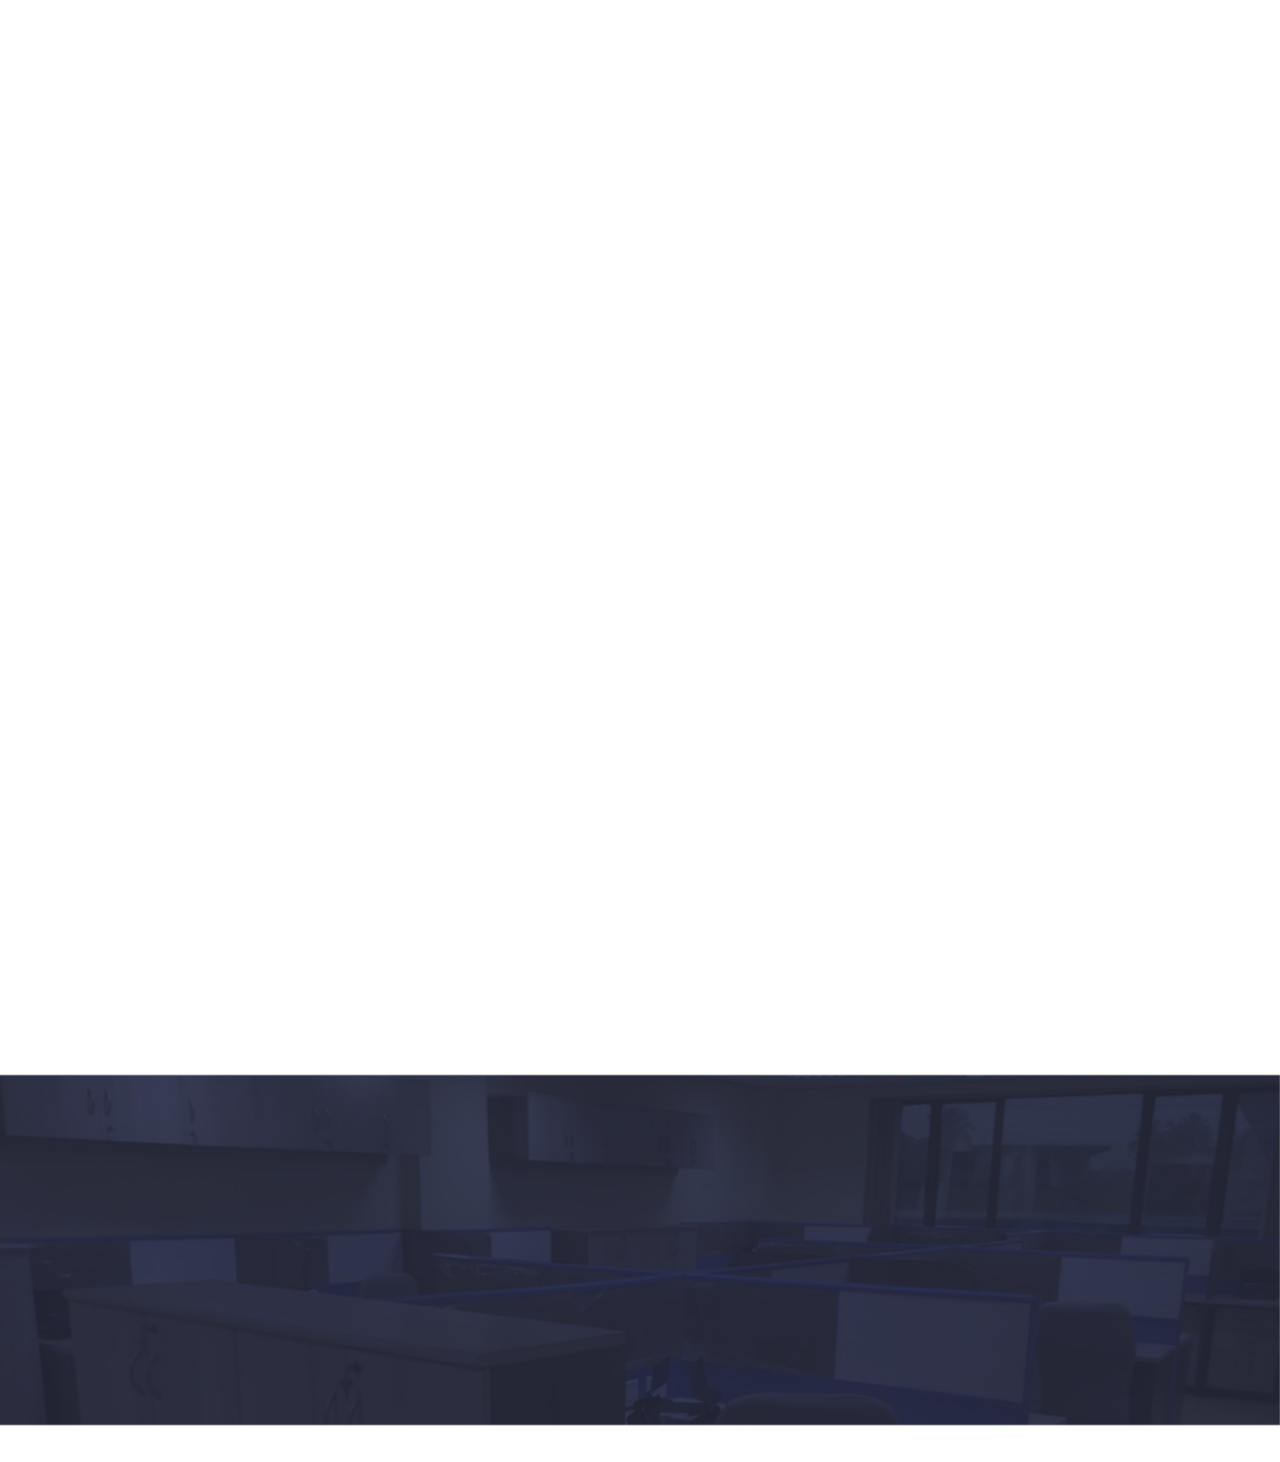
==== commit 6b9df60b: "Testemonials commented." ====
--- a/index.html
+++ b/index.html
@@ -365,38 +365,38 @@
                             </div>
                         </div>
                     </section>
-                    <section class="jarallax">
-                    <img class="jarallax-img d-mob-none ts-bg1" src="images/textimonal-bg.png" alt="">
-                    <img class="jarallax-img d-mob-block ts-bg2" src="images/uiwebbg4.jpg" alt="">
-                        <div class="demo-table feature-call sp-mob-space">
-                            <div class="textimonal-part-home">
-                                <div class="row">
-                                    <div class="col-sm-12 col-lg-1">
-                                        <div class="client-part-div-text" data-aos="fade-up">
-                                            <h5>What They say </h5>
-                                            <h1> Clients Testimonils </h1>
-                                            <p> We know how important customer experience is for a business, and therefore, we strive to make your company excel in this. </p>
-                                        </div>
-                                    </div>
-                                    <div class="col-sm-12 col-lg-11">
-                                        <div class="slider-ts" data-aos="fade-left">
-                                            <div id="testi-slider" class="owl-carousel">
-                                                <div class="cr-items">
-                                                    <p> The team was always eager to help develop business logic that best fits the overall objective of my organisation and developed aesthetically pleasing system that meets all my business needs, in a timely fashion. Great work! RBAJ Sol, looking forward to a wonderful business partnership with your team." </p>
-                                                    <h5> Mark Afolabi <span> United Kingdom </span> </h5> </div>
-                                                <div class="cr-items">
-                                                    <p> The team was always eager to help develop business logic that best fits the overall objective of my organisation and developed aesthetically pleasing system that meets all my business needs, in a timely fashion. Great work! RBAJ Sol, looking forward to a wonderful business partnership with your team." </p>
-                                                    <h5> Samuel Dowson <span> United Kingdom </span> </h5> </div>
-                                                <div class="cr-items">
-                                                    <p> The team was always eager to help develop business logic that best fits the overall objective of my organisation and developed aesthetically pleasing system that meets all my business needs, in a timely fashion. Great work! RBAJ Sol, looking forward to a wonderful business partnership with your team." </p>
-                                                    <h5> John Afolabi <span> United State </span> </h5> </div>
-                                            </div>
-                                        </div>
-                                    </div>
-                                </div>
-                            </div>
-                        </div>
-                    </section>
+<!--                    <section class="jarallax">-->
+<!--                    <img class="jarallax-img d-mob-none ts-bg1" src="images/textimonal-bg.png" alt="">-->
+<!--                    <img class="jarallax-img d-mob-block ts-bg2" src="images/uiwebbg4.jpg" alt="">-->
+<!--                        <div class="demo-table feature-call sp-mob-space">-->
+<!--                            <div class="textimonal-part-home">-->
+<!--                                <div class="row">-->
+<!--                                    <div class="col-sm-12 col-lg-1">-->
+<!--                                        <div class="client-part-div-text" data-aos="fade-up">-->
+<!--                                            <h5>What They say </h5>-->
+<!--                                            <h1> Clients Testimonils </h1>-->
+<!--                                            <p> We know how important customer experience is for a business, and therefore, we strive to make your company excel in this. </p>-->
+<!--                                        </div>-->
+<!--                                    </div>-->
+<!--                                    <div class="col-sm-12 col-lg-11">-->
+<!--                                        <div class="slider-ts" data-aos="fade-left">-->
+<!--                                            <div id="testi-slider" class="owl-carousel">-->
+<!--                                                <div class="cr-items">-->
+<!--                                                    <p> The team was always eager to help develop business logic that best fits the overall objective of my organisation and developed aesthetically pleasing system that meets all my business needs, in a timely fashion. Great work! RBAJ Sol, looking forward to a wonderful business partnership with your team." </p>-->
+<!--                                                    <h5> Mark Afolabi <span> United Kingdom </span> </h5> </div>-->
+<!--                                                <div class="cr-items">-->
+<!--                                                    <p> The team was always eager to help develop business logic that best fits the overall objective of my organisation and developed aesthetically pleasing system that meets all my business needs, in a timely fashion. Great work! RBAJ Sol, looking forward to a wonderful business partnership with your team." </p>-->
+<!--                                                    <h5> Samuel Dowson <span> United Kingdom </span> </h5> </div>-->
+<!--                                                <div class="cr-items">-->
+<!--                                                    <p> The team was always eager to help develop business logic that best fits the overall objective of my organisation and developed aesthetically pleasing system that meets all my business needs, in a timely fashion. Great work! RBAJ Sol, looking forward to a wonderful business partnership with your team." </p>-->
+<!--                                                    <h5> John Afolabi <span> United State </span> </h5> </div>-->
+<!--                                            </div>-->
+<!--                                        </div>-->
+<!--                                    </div>-->
+<!--                                </div>-->
+<!--                            </div>-->
+<!--                        </div>-->
+<!--                    </section>-->
                     <footer>
                         <div class="ft-div-text">
                             <div class="row">
